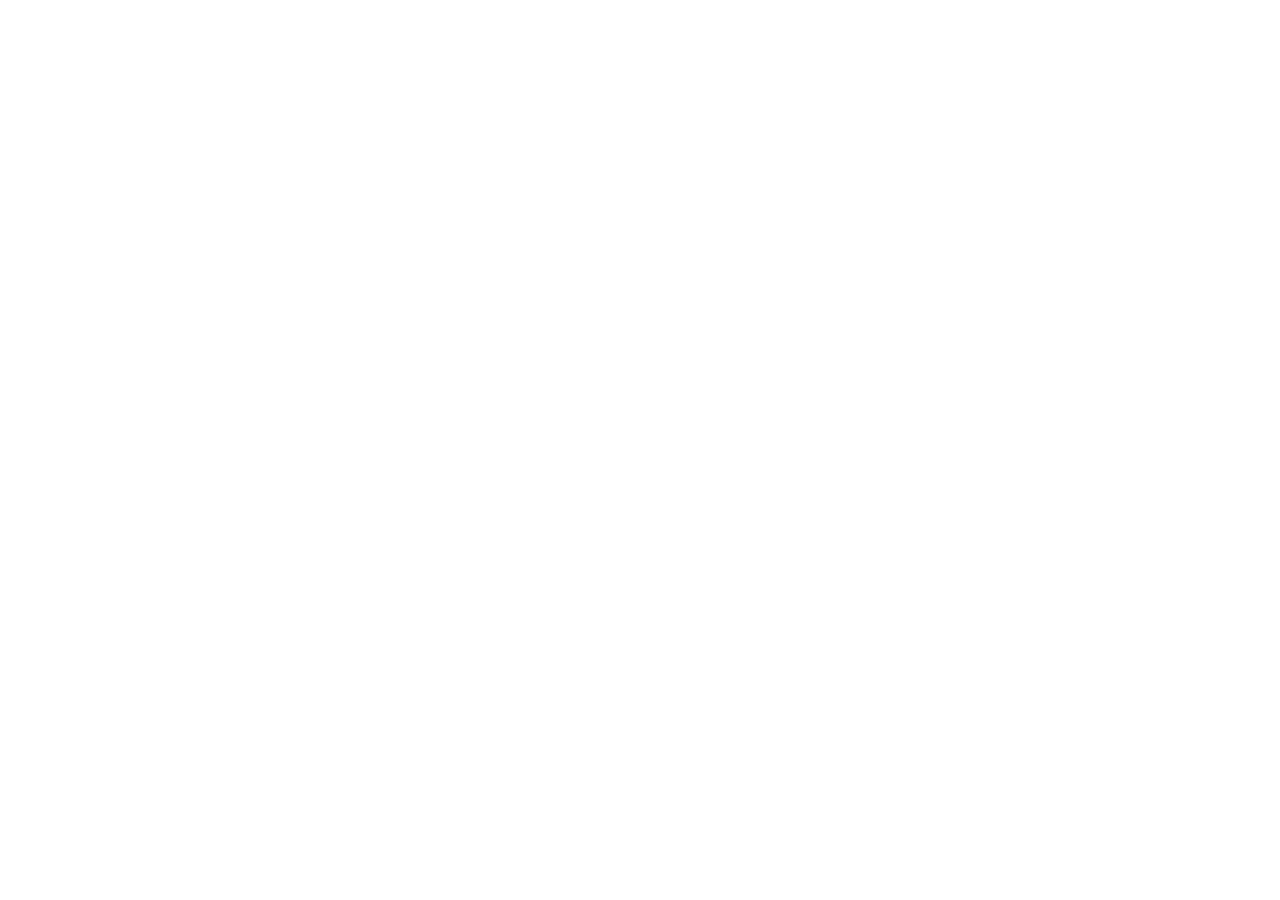
==== index.html @ d8773659 "banner" ====
<!DOCTYPE html>
<html><head><meta name="GCD" content="YTk3ODQ3ZWZhN2I4NzZmMzBkNTEwYjJld0096e1285708b9e1dfd6cf8884e16db"/>
  <meta charset="utf-8">
  <meta name="generator" content="Google Web Designer 7.1.1.1210">
  <meta name="template" content="Banner 3.0.0">
  <meta name="environment" content="gwd-dv360">
  <meta name="viewport" content="width=device-width, initial-scale=1.0">
  <style>.gwd-inactive{visibility:hidden}gwd-page{display:block}</style>
  <style>.gwd-pagedeck{position:relative;display:block}.gwd-pagedeck>.gwd-page.transparent{opacity:0}.gwd-pagedeck>.gwd-page{position:absolute;top:0;left:0;-webkit-transition-property:-webkit-transform,opacity;-moz-transition-property:transform,opacity;transition-property:transform,opacity}.gwd-pagedeck>.gwd-page.linear{transition-timing-function:linear}.gwd-pagedeck>.gwd-page.ease-in{transition-timing-function:ease-in}.gwd-pagedeck>.gwd-page.ease-out{transition-timing-function:ease-out}.gwd-pagedeck>.gwd-page.ease{transition-timing-function:ease}.gwd-pagedeck>.gwd-page.ease-in-out{transition-timing-function:ease-in-out}.linear *,.ease-in *,.ease-out *,.ease *,.ease-in-out *{-webkit-transform:translateZ(0);transform:translateZ(0)}</style>
  <style>div[is=gwd-page].fs,gwd-page.fs{border:none}</style>
  <style>gwd-image.scaled-proportionally>div.intermediate-element>img{background-repeat:no-repeat;background-position:center}gwd-image{display:inline-block}gwd-image>div.intermediate-element{width:100%;height:100%}gwd-image>div.intermediate-element>img{display:block;width:100%;height:100%}</style>
  <style type="text/css" id="gwd-lightbox-style">.gwd-lightbox{overflow:hidden}</style>
  <style type="text/css" id="gwd-text-style">p{margin:0px}h1{margin:0px}h2{margin:0px}h3{margin:0px}</style>
  <style type="text/css">html,body{width:100%;height:100%;margin:0px}.gwd-page-container{position:relative;width:100%;height:100%}.gwd-page-content{background-color:transparent;transform:matrix3d(1, 0, 0, 0, 0, 1, 0, 0, 0, 0, 1, 0, 0, 0, 0, 1);-webkit-transform:matrix3d(1, 0, 0, 0, 0, 1, 0, 0, 0, 0, 1, 0, 0, 0, 0, 1);-moz-transform:matrix3d(1, 0, 0, 0, 0, 1, 0, 0, 0, 0, 1, 0, 0, 0, 0, 1);perspective:1400px;-webkit-perspective:1400px;-moz-perspective:1400px;transform-style:preserve-3d;-webkit-transform-style:preserve-3d;-moz-transform-style:preserve-3d;position:absolute}.gwd-page-wrapper{background-color:#fff;position:absolute;transform:translateZ(0);-webkit-transform:translateZ(0);-moz-transform:translateZ(0)}.gwd-page-size{width:120px;height:600px}.gwd-rect-ud0q{position:absolute;width:120px;left:0px;box-sizing:border-box;border-width:1px;border-style:solid;border-image-source:none;border-image-width:1;border-image-outset:0;border-image-repeat:stretch;border-color:transparent;background-image:none;background-color:#00aada;top:0px;height:600px;transform-origin:60px 300px 0px;-webkit-transform-origin:60px 300px 0px;-moz-transform-origin:60px 300px 0px}.gwd-image-el4g{position:absolute;width:120px;height:141px;left:0px;top:331px;transform-style:preserve-3d;-webkit-transform-style:preserve-3d;-moz-transform-style:preserve-3d;transform:translate3d(122px, 0, 0);-webkit-transform:translate3d(122px, 0, 0);-moz-transform:translate3d(122px, 0, 0)}.gwd-image-19vo{position:absolute;width:120px;height:141px;top:191px;left:0px;transform-style:preserve-3d;-webkit-transform-style:preserve-3d;-moz-transform-style:preserve-3d;transform:translate3d(-122px, 0, 0);-webkit-transform:translate3d(-122px, 0, 0);-moz-transform:translate3d(-122px, 0, 0)}.gwd-image-qb7s{position:absolute;width:104px;height:56px;transform-origin:52px 28.0213px 0px;-webkit-transform-origin:52px 28.0213px 0px;-moz-transform-origin:52px 28.0213px 0px;left:8px;top:492px;transform-style:preserve-3d;-webkit-transform-style:preserve-3d;-moz-transform-style:preserve-3d;transform:translate3d(0, -29px, 0);-webkit-transform:translate3d(0, -29px, 0);-moz-transform:translate3d(0, -29px, 0);opacity:0}.gwd-image-m85z{position:absolute;width:133px;height:43px;transform-origin:66.5911px 21.6755px 0px;-webkit-transform-origin:66.5911px 21.6755px 0px;-moz-transform-origin:66.5911px 21.6755px 0px;left:-6px;top:551px;transform:scale3d(.001, .001, .001);-webkit-transform:scale3d(.001, .001, .001);-moz-transform:scale3d(.001, .001, .001)}.gwd-image-1wgd{position:absolute;width:170px;height:110px;transform-origin:85px 54.9px 0px;-webkit-transform-origin:85px 54.9px 0px;-moz-transform-origin:85px 54.9px 0px;top:277px;left:-32px;transform-style:preserve-3d;-webkit-transform-style:preserve-3d;-moz-transform-style:preserve-3d;transform:translate3d(-120px, 0, 0);-webkit-transform:translate3d(-120px, 0, 0);-moz-transform:translate3d(-120px, 0, 0)}@keyframes gwd-gen-2kgagwdanimation_gwd-keyframes{0%{transform:translate3d(122px, 0, 0);-webkit-transform:translate3d(122px, 0, 0);-moz-transform:translate3d(122px, 0, 0);animation-timing-function:cubic-bezier(.03, .075, 0, .995);-webkit-animation-timing-function:cubic-bezier(.03, .075, 0, .995);-moz-animation-timing-function:cubic-bezier(.03, .075, 0, .995)}100%{transform:translate3d(0, 0, 0);-webkit-transform:translate3d(0, 0, 0);-moz-transform:translate3d(0, 0, 0);animation-timing-function:linear;-webkit-animation-timing-function:linear;-moz-animation-timing-function:linear}}@-webkit-keyframes gwd-gen-2kgagwdanimation_gwd-keyframes{0%{-webkit-transform:translate3d(122px, 0, 0);-webkit-animation-timing-function:cubic-bezier(.03, .075, 0, .995)}100%{-webkit-transform:translate3d(0, 0, 0);-webkit-animation-timing-function:linear}}@-moz-keyframes gwd-gen-2kgagwdanimation_gwd-keyframes{0%{-moz-transform:translate3d(122px, 0, 0);-moz-animation-timing-function:cubic-bezier(.03, .075, 0, .995)}100%{-moz-transform:translate3d(0, 0, 0);-moz-animation-timing-function:linear}}#page1.gwd-play-animation .gwd-gen-2kgagwdanimation{animation:1.2s linear .2s 1 normal forwards gwd-gen-2kgagwdanimation_gwd-keyframes;-webkit-animation:1.2s linear .2s 1 normal forwards gwd-gen-2kgagwdanimation_gwd-keyframes;-moz-animation:1.2s linear .2s 1 normal forwards gwd-gen-2kgagwdanimation_gwd-keyframes}@keyframes gwd-gen-11trgwdanimation_gwd-keyframes{0%{transform:translate3d(-122px, 0, 0);-webkit-transform:translate3d(-122px, 0, 0);-moz-transform:translate3d(-122px, 0, 0);animation-timing-function:cubic-bezier(.03, .075, 0, .995);-webkit-animation-timing-function:cubic-bezier(.03, .075, 0, .995);-moz-animation-timing-function:cubic-bezier(.03, .075, 0, .995)}100%{transform:translate3d(0, 0, 0);-webkit-transform:translate3d(0, 0, 0);-moz-transform:translate3d(0, 0, 0);animation-timing-function:cubic-bezier(.03, .075, 0, .995);-webkit-animation-timing-function:cubic-bezier(.03, .075, 0, .995);-moz-animation-timing-function:cubic-bezier(.03, .075, 0, .995)}}@-webkit-keyframes gwd-gen-11trgwdanimation_gwd-keyframes{0%{-webkit-transform:translate3d(-122px, 0, 0);-webkit-animation-timing-function:cubic-bezier(.03, .075, 0, .995)}100%{-webkit-transform:translate3d(0, 0, 0);-webkit-animation-timing-function:cubic-bezier(.03, .075, 0, .995)}}@-moz-keyframes gwd-gen-11trgwdanimation_gwd-keyframes{0%{-moz-transform:translate3d(-122px, 0, 0);-moz-animation-timing-function:cubic-bezier(.03, .075, 0, .995)}100%{-moz-transform:translate3d(0, 0, 0);-moz-animation-timing-function:cubic-bezier(.03, .075, 0, .995)}}#page1.gwd-play-animation .gwd-gen-11trgwdanimation{animation:1.2s linear .2s 1 normal forwards gwd-gen-11trgwdanimation_gwd-keyframes;-webkit-animation:1.2s linear .2s 1 normal forwards gwd-gen-11trgwdanimation_gwd-keyframes;-moz-animation:1.2s linear .2s 1 normal forwards gwd-gen-11trgwdanimation_gwd-keyframes}@keyframes gwd-gen-1em8gwdanimation_gwd-keyframes{0%{transform:translate3d(-120px, 0, 0);-webkit-transform:translate3d(-120px, 0, 0);-moz-transform:translate3d(-120px, 0, 0);animation-timing-function:cubic-bezier(.03, .075, 0, .995);-webkit-animation-timing-function:cubic-bezier(.03, .075, 0, .995);-moz-animation-timing-function:cubic-bezier(.03, .075, 0, .995)}100%{transform:translate3d(0, 0, 0);-webkit-transform:translate3d(0, 0, 0);-moz-transform:translate3d(0, 0, 0);animation-timing-function:linear;-webkit-animation-timing-function:linear;-moz-animation-timing-function:linear}}@-webkit-keyframes gwd-gen-1em8gwdanimation_gwd-keyframes{0%{-webkit-transform:translate3d(-120px, 0, 0);-webkit-animation-timing-function:cubic-bezier(.03, .075, 0, .995)}100%{-webkit-transform:translate3d(0, 0, 0);-webkit-animation-timing-function:linear}}@-moz-keyframes gwd-gen-1em8gwdanimation_gwd-keyframes{0%{-moz-transform:translate3d(-120px, 0, 0);-moz-animation-timing-function:cubic-bezier(.03, .075, 0, .995)}100%{-moz-transform:translate3d(0, 0, 0);-moz-animation-timing-function:linear}}#page1.gwd-play-animation .gwd-gen-1em8gwdanimation{animation:1s linear .8s 1 normal forwards gwd-gen-1em8gwdanimation_gwd-keyframes;-webkit-animation:1s linear .8s 1 normal forwards gwd-gen-1em8gwdanimation_gwd-keyframes;-moz-animation:1s linear .8s 1 normal forwards gwd-gen-1em8gwdanimation_gwd-keyframes}@keyframes gwd-gen-2eptgwdanimation_gwd-keyframes{0%{transform:translate3d(0, -29px, 0);-webkit-transform:translate3d(0, -29px, 0);-moz-transform:translate3d(0, -29px, 0);opacity:0;animation-timing-function:cubic-bezier(.03, .075, 0, .995);-webkit-animation-timing-function:cubic-bezier(.03, .075, 0, .995);-moz-animation-timing-function:cubic-bezier(.03, .075, 0, .995)}100%{transform:translate3d(0, 0, 0);-webkit-transform:translate3d(0, 0, 0);-moz-transform:translate3d(0, 0, 0);opacity:1;animation-timing-function:linear;-webkit-animation-timing-function:linear;-moz-animation-timing-function:linear}}@-webkit-keyframes gwd-gen-2eptgwdanimation_gwd-keyframes{0%{-webkit-transform:translate3d(0, -29px, 0);opacity:0;-webkit-animation-timing-function:cubic-bezier(.03, .075, 0, .995)}100%{-webkit-transform:translate3d(0, 0, 0);opacity:1;-webkit-animation-timing-function:linear}}@-moz-keyframes gwd-gen-2eptgwdanimation_gwd-keyframes{0%{-moz-transform:translate3d(0, -29px, 0);opacity:0;-moz-animation-timing-function:cubic-bezier(.03, .075, 0, .995)}100%{-moz-transform:translate3d(0, 0, 0);opacity:1;-moz-animation-timing-function:linear}}#page1.gwd-play-animation .gwd-gen-2eptgwdanimation{animation:.9s linear 1.1s 1 normal forwards gwd-gen-2eptgwdanimation_gwd-keyframes;-webkit-animation:.9s linear 1.1s 1 normal forwards gwd-gen-2eptgwdanimation_gwd-keyframes;-moz-animation:.9s linear 1.1s 1 normal forwards gwd-gen-2eptgwdanimation_gwd-keyframes}@keyframes gwd-gen-wioqgwdanimation_gwd-keyframes{0%{transform:scale3d(.001, .001, .001);-webkit-transform:scale3d(.001, .001, .001);-moz-transform:scale3d(.001, .001, .001);animation-timing-function:cubic-bezier(.34, .015, 0, .995);-webkit-animation-timing-function:cubic-bezier(.34, .015, 0, .995);-moz-animation-timing-function:cubic-bezier(.34, .015, 0, .995)}100%{transform:scale3d(1, 1, 1);-webkit-transform:scale3d(1, 1, 1);-moz-transform:scale3d(1, 1, 1);animation-timing-function:linear;-webkit-animation-timing-function:linear;-moz-animation-timing-function:linear}}@-webkit-keyframes gwd-gen-wioqgwdanimation_gwd-keyframes{0%{-webkit-transform:scale3d(.001, .001, .001);-webkit-animation-timing-function:cubic-bezier(.34, .015, 0, .995)}100%{-webkit-transform:scale3d(1, 1, 1);-webkit-animation-timing-function:linear}}@-moz-keyframes gwd-gen-wioqgwdanimation_gwd-keyframes{0%{-moz-transform:scale3d(.001, .001, .001);-moz-animation-timing-function:cubic-bezier(.34, .015, 0, .995)}100%{-moz-transform:scale3d(1, 1, 1);-moz-animation-timing-function:linear}}#page1.gwd-play-animation .gwd-gen-wioqgwdanimation{animation:1s linear 1.3s 1 normal forwards gwd-gen-wioqgwdanimation_gwd-keyframes;-webkit-animation:1s linear 1.3s 1 normal forwards gwd-gen-wioqgwdanimation_gwd-keyframes;-moz-animation:1s linear 1.3s 1 normal forwards gwd-gen-wioqgwdanimation_gwd-keyframes}.gwd-span-jlgn{position:absolute;font-family:"Nunito Sans";color:#fff;width:84.75px;height:148px;font-size:19px;left:11px;top:9px;transform-style:preserve-3d;-webkit-transform-style:preserve-3d;-moz-transform-style:preserve-3d;transform:translate3d(-104px, 0, 0);-webkit-transform:translate3d(-104px, 0, 0);-moz-transform:translate3d(-104px, 0, 0);opacity:0}.gwd-span-1rju{font-weight:bold}@keyframes gwd-gen-dk05gwdanimation_gwd-keyframes{0%{transform:translate3d(-104px, 0, 0);-webkit-transform:translate3d(-104px, 0, 0);-moz-transform:translate3d(-104px, 0, 0);opacity:0;animation-timing-function:cubic-bezier(.03, .075, 0, .995);-webkit-animation-timing-function:cubic-bezier(.03, .075, 0, .995);-moz-animation-timing-function:cubic-bezier(.03, .075, 0, .995)}100%{transform:translate3d(0, 0, 0);-webkit-transform:translate3d(0, 0, 0);-moz-transform:translate3d(0, 0, 0);opacity:1;animation-timing-function:linear;-webkit-animation-timing-function:linear;-moz-animation-timing-function:linear}}@-webkit-keyframes gwd-gen-dk05gwdanimation_gwd-keyframes{0%{-webkit-transform:translate3d(-104px, 0, 0);opacity:0;-webkit-animation-timing-function:cubic-bezier(.03, .075, 0, .995)}100%{-webkit-transform:translate3d(0, 0, 0);opacity:1;-webkit-animation-timing-function:linear}}@-moz-keyframes gwd-gen-dk05gwdanimation_gwd-keyframes{0%{-moz-transform:translate3d(-104px, 0, 0);opacity:0;-moz-animation-timing-function:cubic-bezier(.03, .075, 0, .995)}100%{-moz-transform:translate3d(0, 0, 0);opacity:1;-moz-animation-timing-function:linear}}#page1.gwd-play-animation .gwd-gen-dk05gwdanimation{animation:.8s linear 0s 1 normal forwards gwd-gen-dk05gwdanimation_gwd-keyframes;-webkit-animation:.8s linear 0s 1 normal forwards gwd-gen-dk05gwdanimation_gwd-keyframes;-moz-animation:.8s linear 0s 1 normal forwards gwd-gen-dk05gwdanimation_gwd-keyframes}</style>
  <link href="https://fonts.googleapis.com/css?family=Open+Sans:regular|Montserrat:regular|Lato:regular|Poppins:regular|Work+Sans:regular|Nunito+Sans:regular,700" rel="stylesheet" type="text/css">
  <script data-source="googbase_min.js" data-version="4" data-exports-type="googbase">(function(){(window.goog=window.goog||{}).inherits=function(a,c){function b(){}b.prototype=c.prototype;a.prototype=new b;a.prototype.constructor=a};}).call(this);
</script>
  <script data-source="gwd_webcomponents_min.js" data-version="6" data-exports-type="gwd_webcomponents">"undefined"==typeof document.register&&(document.register=function(a){return document.registerElement.apply(document,arguments)});document.createElement||(document.createElement=document.constructor.prototype.createElement,document.createElementNS=document.constructor.prototype.createElementNS);
/**
 * @license
 * Copyright (c) 2014 The Polymer Project Authors. All rights reserved.
 * This code may only be used under the BSD style license found at http://polymer.github.io/LICENSE.txt
 * The complete set of authors may be found at http://polymer.github.io/AUTHORS.txt
 * The complete set of contributors may be found at http://polymer.github.io/CONTRIBUTORS.txt
 * Code distributed by Google as part of the polymer project is also
 * subject to an additional IP rights grant found at http://polymer.github.io/PATENTS.txt
 */
// @version 0.7.24-5b70476
"undefined"==typeof WeakMap&&!function(){var e=Object.defineProperty,t=Date.now()%1e9,n=function(){this.name="__st"+(1e9*Math.random()>>>0)+(t++ +"__")};n.prototype={set:function(t,n){var o=t[this.name];return o&&o[0]===t?o[1]=n:e(t,this.name,{value:[t,n],writable:!0}),this},get:function(e){var t;return(t=e[this.name])&&t[0]===e?t[1]:void 0},"delete":function(e){var t=e[this.name];return!(!t||t[0]!==e)&&(t[0]=t[1]=void 0,!0)},has:function(e){var t=e[this.name];return!!t&&t[0]===e}},window.WeakMap=n}(),function(e){function t(e){E.push(e),b||(b=!0,m(o))}function n(e){return window.ShadowDOMPolyfill&&window.ShadowDOMPolyfill.wrapIfNeeded(e)||e}function o(){b=!1;var e=E;E=[],e.sort(function(e,t){return e.uid_-t.uid_});var t=!1;e.forEach(function(e){var n=e.takeRecords();r(e),n.length&&(e.callback_(n,e),t=!0)}),t&&o()}function r(e){e.nodes_.forEach(function(t){var n=v.get(t);n&&n.forEach(function(t){t.observer===e&&t.removeTransientObservers()})})}function i(e,t){for(var n=e;n;n=n.parentNode){var o=v.get(n);if(o)for(var r=0;r<o.length;r++){var i=o[r],a=i.options;if(n===e||a.subtree){var d=t(a);d&&i.enqueue(d)}}}}function a(e){this.callback_=e,this.nodes_=[],this.records_=[],this.uid_=++_}function d(e,t){this.type=e,this.target=t,this.addedNodes=[],this.removedNodes=[],this.previousSibling=null,this.nextSibling=null,this.attributeName=null,this.attributeNamespace=null,this.oldValue=null}function s(e){var t=new d(e.type,e.target);return t.addedNodes=e.addedNodes.slice(),t.removedNodes=e.removedNodes.slice(),t.previousSibling=e.previousSibling,t.nextSibling=e.nextSibling,t.attributeName=e.attributeName,t.attributeNamespace=e.attributeNamespace,t.oldValue=e.oldValue,t}function u(e,t){return y=new d(e,t)}function c(e){return N?N:(N=s(y),N.oldValue=e,N)}function l(){y=N=void 0}function f(e){return e===N||e===y}function p(e,t){return e===t?e:N&&f(e)?N:null}function w(e,t,n){this.observer=e,this.target=t,this.options=n,this.transientObservedNodes=[]}if(!e.JsMutationObserver){var m,v=new WeakMap;if(/Trident|Edge/.test(navigator.userAgent))m=setTimeout;else if(window.setImmediate)m=window.setImmediate;else{var h=[],g=String(Math.random());window.addEventListener("message",function(e){if(e.data===g){var t=h;h=[],t.forEach(function(e){e()})}}),m=function(e){h.push(e),window.postMessage(g,"*")}}var b=!1,E=[],_=0;a.prototype={observe:function(e,t){if(e=n(e),!t.childList&&!t.attributes&&!t.characterData||t.attributeOldValue&&!t.attributes||t.attributeFilter&&t.attributeFilter.length&&!t.attributes||t.characterDataOldValue&&!t.characterData)throw new SyntaxError;var o=v.get(e);o||v.set(e,o=[]);for(var r,i=0;i<o.length;i++)if(o[i].observer===this){r=o[i],r.removeListeners(),r.options=t;break}r||(r=new w(this,e,t),o.push(r),this.nodes_.push(e)),r.addListeners()},disconnect:function(){this.nodes_.forEach(function(e){for(var t=v.get(e),n=0;n<t.length;n++){var o=t[n];if(o.observer===this){o.removeListeners(),t.splice(n,1);break}}},this),this.records_=[]},takeRecords:function(){var e=this.records_;return this.records_=[],e}};var y,N;w.prototype={enqueue:function(e){var n=this.observer.records_,o=n.length;if(n.length>0){var r=n[o-1],i=p(r,e);if(i)return void(n[o-1]=i)}else t(this.observer);n[o]=e},addListeners:function(){this.addListeners_(this.target)},addListeners_:function(e){var t=this.options;t.attributes&&e.addEventListener("DOMAttrModified",this,!0),t.characterData&&e.addEventListener("DOMCharacterDataModified",this,!0),t.childList&&e.addEventListener("DOMNodeInserted",this,!0),(t.childList||t.subtree)&&e.addEventListener("DOMNodeRemoved",this,!0)},removeListeners:function(){this.removeListeners_(this.target)},removeListeners_:function(e){var t=this.options;t.attributes&&e.removeEventListener("DOMAttrModified",this,!0),t.characterData&&e.removeEventListener("DOMCharacterDataModified",this,!0),t.childList&&e.removeEventListener("DOMNodeInserted",this,!0),(t.childList||t.subtree)&&e.removeEventListener("DOMNodeRemoved",this,!0)},addTransientObserver:function(e){if(e!==this.target){this.addListeners_(e),this.transientObservedNodes.push(e);var t=v.get(e);t||v.set(e,t=[]),t.push(this)}},removeTransientObservers:function(){var e=this.transientObservedNodes;this.transientObservedNodes=[],e.forEach(function(e){this.removeListeners_(e);for(var t=v.get(e),n=0;n<t.length;n++)if(t[n]===this){t.splice(n,1);break}},this)},handleEvent:function(e){switch(e.stopImmediatePropagation(),e.type){case"DOMAttrModified":var t=e.attrName,n=e.relatedNode.namespaceURI,o=e.target,r=new u("attributes",o);r.attributeName=t,r.attributeNamespace=n;var a=e.attrChange===MutationEvent.ADDITION?null:e.prevValue;i(o,function(e){if(e.attributes&&(!e.attributeFilter||!e.attributeFilter.length||e.attributeFilter.indexOf(t)!==-1||e.attributeFilter.indexOf(n)!==-1))return e.attributeOldValue?c(a):r});break;case"DOMCharacterDataModified":var o=e.target,r=u("characterData",o),a=e.prevValue;i(o,function(e){if(e.characterData)return e.characterDataOldValue?c(a):r});break;case"DOMNodeRemoved":this.addTransientObserver(e.target);case"DOMNodeInserted":var d,s,f=e.target;"DOMNodeInserted"===e.type?(d=[f],s=[]):(d=[],s=[f]);var p=f.previousSibling,w=f.nextSibling,r=u("childList",e.target.parentNode);r.addedNodes=d,r.removedNodes=s,r.previousSibling=p,r.nextSibling=w,i(e.relatedNode,function(e){if(e.childList)return r})}l()}},e.JsMutationObserver=a,e.MutationObserver||(e.MutationObserver=a,a._isPolyfilled=!0)}}(self),function(e){"use strict";if(!window.performance||!window.performance.now){var t=Date.now();window.performance={now:function(){return Date.now()-t}}}window.requestAnimationFrame||(window.requestAnimationFrame=function(){var e=window.webkitRequestAnimationFrame||window.mozRequestAnimationFrame;return e?function(t){return e(function(){t(performance.now())})}:function(e){return window.setTimeout(e,1e3/60)}}()),window.cancelAnimationFrame||(window.cancelAnimationFrame=function(){return window.webkitCancelAnimationFrame||window.mozCancelAnimationFrame||function(e){clearTimeout(e)}}());var n=function(){var e=document.createEvent("Event");return e.initEvent("foo",!0,!0),e.preventDefault(),e.defaultPrevented}();if(!n){var o=Event.prototype.preventDefault;Event.prototype.preventDefault=function(){this.cancelable&&(o.call(this),Object.defineProperty(this,"defaultPrevented",{get:function(){return!0},configurable:!0}))}}var r=/Trident/.test(navigator.userAgent);if((!window.CustomEvent||r&&"function"!=typeof window.CustomEvent)&&(window.CustomEvent=function(e,t){t=t||{};var n=document.createEvent("CustomEvent");return n.initCustomEvent(e,Boolean(t.bubbles),Boolean(t.cancelable),t.detail),n},window.CustomEvent.prototype=window.Event.prototype),!window.Event||r&&"function"!=typeof window.Event){var i=window.Event;window.Event=function(e,t){t=t||{};var n=document.createEvent("Event");return n.initEvent(e,Boolean(t.bubbles),Boolean(t.cancelable)),n},window.Event.prototype=i.prototype}}(window.WebComponents),window.CustomElements=window.CustomElements||{flags:{}},function(e){var t=e.flags,n=[],o=function(e){n.push(e)},r=function(){n.forEach(function(t){t(e)})};e.addModule=o,e.initializeModules=r,e.hasNative=Boolean(document.registerElement),e.isIE=/Trident/.test(navigator.userAgent),e.useNative=!t.register&&e.hasNative&&!window.ShadowDOMPolyfill&&(!window.HTMLImports||window.HTMLImports.useNative)}(window.CustomElements),window.CustomElements.addModule(function(e){function t(e,t){n(e,function(e){return!!t(e)||void o(e,t)}),o(e,t)}function n(e,t,o){var r=e.firstElementChild;if(!r)for(r=e.firstChild;r&&r.nodeType!==Node.ELEMENT_NODE;)r=r.nextSibling;for(;r;)t(r,o)!==!0&&n(r,t,o),r=r.nextElementSibling;return null}function o(e,n){for(var o=e.shadowRoot;o;)t(o,n),o=o.olderShadowRoot}function r(e,t){i(e,t,[])}function i(e,t,n){if(e=window.wrap(e),!(n.indexOf(e)>=0)){n.push(e);for(var o,r=e.querySelectorAll("link[rel="+a+"]"),d=0,s=r.length;d<s&&(o=r[d]);d++)o["import"]&&i(o["import"],t,n);t(e)}}var a=window.HTMLImports?window.HTMLImports.IMPORT_LINK_TYPE:"none";e.forDocumentTree=r,e.forSubtree=t}),window.CustomElements.addModule(function(e){function t(e,t){return n(e,t)||o(e,t)}function n(t,n){return!!e.upgrade(t,n)||void(n&&a(t))}function o(e,t){b(e,function(e){if(n(e,t))return!0})}function r(e){N.push(e),y||(y=!0,setTimeout(i))}function i(){y=!1;for(var e,t=N,n=0,o=t.length;n<o&&(e=t[n]);n++)e();N=[]}function a(e){_?r(function(){d(e)}):d(e)}function d(e){e.__upgraded__&&!e.__attached&&(e.__attached=!0,e.attachedCallback&&e.attachedCallback())}function s(e){u(e),b(e,function(e){u(e)})}function u(e){_?r(function(){c(e)}):c(e)}function c(e){e.__upgraded__&&e.__attached&&(e.__attached=!1,e.detachedCallback&&e.detachedCallback())}function l(e){for(var t=e,n=window.wrap(document);t;){if(t==n)return!0;t=t.parentNode||t.nodeType===Node.DOCUMENT_FRAGMENT_NODE&&t.host}}function f(e){if(e.shadowRoot&&!e.shadowRoot.__watched){g.dom&&console.log("watching shadow-root for: ",e.localName);for(var t=e.shadowRoot;t;)m(t),t=t.olderShadowRoot}}function p(e,n){if(g.dom){var o=n[0];if(o&&"childList"===o.type&&o.addedNodes&&o.addedNodes){for(var r=o.addedNodes[0];r&&r!==document&&!r.host;)r=r.parentNode;var i=r&&(r.URL||r._URL||r.host&&r.host.localName)||"";i=i.split("/?").shift().split("/").pop()}console.group("mutations (%d) [%s]",n.length,i||"")}var a=l(e);n.forEach(function(e){"childList"===e.type&&(M(e.addedNodes,function(e){e.localName&&t(e,a)}),M(e.removedNodes,function(e){e.localName&&s(e)}))}),g.dom&&console.groupEnd()}function w(e){for(e=window.wrap(e),e||(e=window.wrap(document));e.parentNode;)e=e.parentNode;var t=e.__observer;t&&(p(e,t.takeRecords()),i())}function m(e){if(!e.__observer){var t=new MutationObserver(p.bind(this,e));t.observe(e,{childList:!0,subtree:!0}),e.__observer=t}}function v(e){e=window.wrap(e),g.dom&&console.group("upgradeDocument: ",e.baseURI.split("/").pop());var n=e===window.wrap(document);t(e,n),m(e),g.dom&&console.groupEnd()}function h(e){E(e,v)}var g=e.flags,b=e.forSubtree,E=e.forDocumentTree,_=window.MutationObserver._isPolyfilled&&g["throttle-attached"];e.hasPolyfillMutations=_,e.hasThrottledAttached=_;var y=!1,N=[],M=Array.prototype.forEach.call.bind(Array.prototype.forEach),O=Element.prototype.createShadowRoot;O&&(Element.prototype.createShadowRoot=function(){var e=O.call(this);return window.CustomElements.watchShadow(this),e}),e.watchShadow=f,e.upgradeDocumentTree=h,e.upgradeDocument=v,e.upgradeSubtree=o,e.upgradeAll=t,e.attached=a,e.takeRecords=w}),window.CustomElements.addModule(function(e){function t(t,o){if("template"===t.localName&&window.HTMLTemplateElement&&HTMLTemplateElement.decorate&&HTMLTemplateElement.decorate(t),!t.__upgraded__&&t.nodeType===Node.ELEMENT_NODE){var r=t.getAttribute("is"),i=e.getRegisteredDefinition(t.localName)||e.getRegisteredDefinition(r);if(i&&(r&&i.tag==t.localName||!r&&!i["extends"]))return n(t,i,o)}}function n(t,n,r){return a.upgrade&&console.group("upgrade:",t.localName),n.is&&t.setAttribute("is",n.is),o(t,n),t.__upgraded__=!0,i(t),r&&e.attached(t),e.upgradeSubtree(t,r),a.upgrade&&console.groupEnd(),t}function o(e,t){Object.__proto__?e.__proto__=t.prototype:(r(e,t.prototype,t["native"]),e.__proto__=t.prototype)}function r(e,t,n){for(var o={},r=t;r!==n&&r!==HTMLElement.prototype;){for(var i,a=Object.getOwnPropertyNames(r),d=0;i=a[d];d++)o[i]||(Object.defineProperty(e,i,Object.getOwnPropertyDescriptor(r,i)),o[i]=1);r=Object.getPrototypeOf(r)}}function i(e){e.createdCallback&&e.createdCallback()}var a=e.flags;e.upgrade=t,e.upgradeWithDefinition=n,e.implementPrototype=o}),window.CustomElements.addModule(function(e){function t(t,o){var s=o||{};if(!t)throw new Error("document.registerElement: first argument `name` must not be empty");if(t.indexOf("-")<0)throw new Error("document.registerElement: first argument ('name') must contain a dash ('-'). Argument provided was '"+String(t)+"'.");if(r(t))throw new Error("Failed to execute 'registerElement' on 'Document': Registration failed for type '"+String(t)+"'. The type name is invalid.");if(u(t))throw new Error("DuplicateDefinitionError: a type with name '"+String(t)+"' is already registered");return s.prototype||(s.prototype=Object.create(HTMLElement.prototype)),s.__name=t.toLowerCase(),s["extends"]&&(s["extends"]=s["extends"].toLowerCase()),s.lifecycle=s.lifecycle||{},s.ancestry=i(s["extends"]),a(s),d(s),n(s.prototype),c(s.__name,s),s.ctor=l(s),s.ctor.prototype=s.prototype,s.prototype.constructor=s.ctor,e.ready&&v(document),s.ctor}function n(e){if(!e.setAttribute._polyfilled){var t=e.setAttribute;e.setAttribute=function(e,n){o.call(this,e,n,t)};var n=e.removeAttribute;e.removeAttribute=function(e){o.call(this,e,null,n)},e.setAttribute._polyfilled=!0}}function o(e,t,n){e=e.toLowerCase();var o=this.getAttribute(e);n.apply(this,arguments);var r=this.getAttribute(e);this.attributeChangedCallback&&r!==o&&this.attributeChangedCallback(e,o,r)}function r(e){for(var t=0;t<_.length;t++)if(e===_[t])return!0}function i(e){var t=u(e);return t?i(t["extends"]).concat([t]):[]}function a(e){for(var t,n=e["extends"],o=0;t=e.ancestry[o];o++)n=t.is&&t.tag;e.tag=n||e.__name,n&&(e.is=e.__name)}function d(e){if(!Object.__proto__){var t=HTMLElement.prototype;if(e.is){var n=document.createElement(e.tag);t=Object.getPrototypeOf(n)}for(var o,r=e.prototype,i=!1;r;)r==t&&(i=!0),o=Object.getPrototypeOf(r),o&&(r.__proto__=o),r=o;i||console.warn(e.tag+" prototype not found in prototype chain for "+e.is),e["native"]=t}}function s(e){return g(M(e.tag),e)}function u(e){if(e)return y[e.toLowerCase()]}function c(e,t){y[e]=t}function l(e){return function(){return s(e)}}function f(e,t,n){return e===N?p(t,n):O(e,t)}function p(e,t){e&&(e=e.toLowerCase()),t&&(t=t.toLowerCase());var n=u(t||e);if(n){if(e==n.tag&&t==n.is)return new n.ctor;if(!t&&!n.is)return new n.ctor}var o;return t?(o=p(e),o.setAttribute("is",t),o):(o=M(e),e.indexOf("-")>=0&&b(o,HTMLElement),o)}function w(e,t){var n=e[t];e[t]=function(){var e=n.apply(this,arguments);return h(e),e}}var m,v=(e.isIE,e.upgradeDocumentTree),h=e.upgradeAll,g=e.upgradeWithDefinition,b=e.implementPrototype,E=e.useNative,_=["annotation-xml","color-profile","font-face","font-face-src","font-face-uri","font-face-format","font-face-name","missing-glyph"],y={},N="http://www.w3.org/1999/xhtml",M=document.createElement.bind(document),O=document.createElementNS.bind(document);m=Object.__proto__||E?function(e,t){return e instanceof t}:function(e,t){if(e instanceof t)return!0;for(var n=e;n;){if(n===t.prototype)return!0;n=n.__proto__}return!1},w(Node.prototype,"cloneNode"),w(document,"importNode"),document.registerElement=t,document.createElement=p,document.createElementNS=f,e.registry=y,e["instanceof"]=m,e.reservedTagList=_,e.getRegisteredDefinition=u,document.register=document.registerElement}),function(e){function t(){i(window.wrap(document)),window.CustomElements.ready=!0;window.requestAnimationFrame||function(e){setTimeout(e,16)};setTimeout(function(){window.CustomElements.readyTime=Date.now(),window.HTMLImports&&(window.CustomElements.elapsed=window.CustomElements.readyTime-window.HTMLImports.readyTime),document.dispatchEvent(new CustomEvent("WebComponentsReady",{bubbles:!0}))})}var n=e.useNative,o=e.initializeModules;e.isIE;if(n){var r=function(){};e.watchShadow=r,e.upgrade=r,e.upgradeAll=r,e.upgradeDocumentTree=r,e.upgradeSubtree=r,e.takeRecords=r,e["instanceof"]=function(e,t){return e instanceof t}}else o();var i=e.upgradeDocumentTree,a=e.upgradeDocument;if(window.wrap||(window.ShadowDOMPolyfill?(window.wrap=window.ShadowDOMPolyfill.wrapIfNeeded,window.unwrap=window.ShadowDOMPolyfill.unwrapIfNeeded):window.wrap=window.unwrap=function(e){return e}),window.HTMLImports&&(window.HTMLImports.__importsParsingHook=function(e){e["import"]&&a(wrap(e["import"]))}),"complete"===document.readyState||e.flags.eager)t();else if("interactive"!==document.readyState||window.attachEvent||window.HTMLImports&&!window.HTMLImports.ready){var d=window.HTMLImports&&!window.HTMLImports.ready?"HTMLImportsLoaded":"DOMContentLoaded";window.addEventListener(d,t)}else t()}(window.CustomElements);</script>
  <script data-source="gwdpage_min.js" data-version="12" data-exports-type="gwd-page">(function(){'use strict';var c;var d=function(a,f){var b=document.createEvent("Event");b.initEvent(a,!0,!0);f.dispatchEvent(b)};var e=function(){};goog.inherits(e,HTMLElement);c=e.prototype;c.createdCallback=function(){this.h=this.i.bind(this);this.a=[];this.g=this.b=this.f=!1;var a=parseInt(this.getAttribute("data-gwd-width"),10)||this.clientWidth;this.j=(parseInt(this.getAttribute("data-gwd-height"),10)||this.clientHeight)>=a;this.c=!1};
c.attachedCallback=function(){this.addEventListener("ready",this.h,!1);setTimeout(function(){this.a=Array.prototype.slice.call(this.querySelectorAll("*")).filter(function(a){return"function"!=typeof a.gwdLoad||"function"!=typeof a.gwdIsLoaded||a.gwdIsLoaded()?!1:!0},this);this.g=!0;0<this.a.length?(this.style.visibility="hidden",this.f=!1):g(this);this.b=!0;d("attached",this)}.bind(this),0)};
c.detachedCallback=function(){this.removeEventListener("ready",this.h,!1);this.classList.remove("gwd-play-animation");d("detached",this)};c.gwdActivate=function(){this.classList.remove("gwd-inactive");Array.prototype.slice.call(this.querySelectorAll("*")).forEach(function(a){"function"==typeof a.gwdActivate&&"function"==typeof a.gwdIsActive&&0==a.gwdIsActive()&&a.gwdActivate()});this.c=!0;this.b?this.b=!1:d("attached",this);d("pageactivated",this)};
c.gwdDeactivate=function(){this.classList.add("gwd-inactive");this.classList.remove("gwd-play-animation");var a=Array.prototype.slice.call(this.querySelectorAll("*"));a.push(this);for(var f=0;f<a.length;f++){var b=a[f];if(b.classList&&(b.classList.remove("gwd-pause-animation"),b.hasAttribute("data-gwd-current-label"))){var h=b.getAttribute("data-gwd-current-label");b.classList.remove(h);b.removeAttribute("data-gwd-current-label")}delete b.gwdGotoCounters;b!=this&&"function"==typeof b.gwdDeactivate&&
"function"==typeof b.gwdIsActive&&1==b.gwdIsActive()&&b.gwdDeactivate()}this.c=!1;d("pagedeactivated",this);d("detached",this)};c.gwdIsActive=function(){return this.c};c.gwdIsLoaded=function(){return this.g&&0==this.a.length};c.gwdLoad=function(){if(this.gwdIsLoaded())g(this);else for(var a=this.a.length-1;0<=a;a--)this.a[a].gwdLoad()};c.i=function(a){a=this.a.indexOf(a.target);0<=a&&(this.a.splice(a,1),0==this.a.length&&g(this))};
var g=function(a){a.style.visibility="";a.f||(d("ready",a),d("pageload",a));a.f=!0};e.prototype.gwdPresent=function(){d("pagepresenting",this);this.classList.add("gwd-play-animation")};e.prototype.isPortrait=function(){return this.j};e.prototype.attributeChangedCallback=function(){};document.registerElement("gwd-page",{prototype:e.prototype});}).call(this);
</script>
  <script data-source="gwdpagedeck_min.js" data-version="12" data-exports-type="gwd-pagedeck">(function(){'use strict';var h;var l=["-ms-","-moz-","-webkit-",""],m=function(a,c){for(var b,d,e=0;e<l.length;++e)b=l[e]+"transition-duration",d=""+c,a.style.setProperty(b,d)};function n(a,c,b,d,e,g,f){this.j=a;this.f=c;this.w=b;a=d||"none";this.l=e="none"===a?0:e||1E3;this.g=g||"linear";this.i=[];if(e){g=f||"top";if(f=this.j){f.classList.add("gwd-page");f.classList.add("center");f="center";if("push"==a)switch(g){case "top":f="top";break;case "bottom":f="bottom";break;case "left":f="left";break;case "right":f="right"}this.i.push(f);"fade"==a&&this.i.push("transparent")}f=this.f;e="center";if("none"!=a&&"fade"!=a)switch(g){case "top":e="bottom";break;case "bottom":e="top";
break;case "left":e="right";break;case "right":e="left"}f.classList.add(e);f.classList.add("gwd-page");"fade"==a&&f.classList.add("transparent")}}n.prototype.start=function(){if(this.l){var a=this.j,c=this.f;p(c,this.J.bind(this));a&&(m(a,this.l+"ms"),a.classList.add(this.g));m(c,this.l+"ms");c.classList.add(this.g);c.setAttribute("gwd-reflow",c.offsetWidth);if(a)for(var b=0;b<this.i.length;++b)a.classList.add(this.i[b]);q(c)}else this.w()};
var r=function(a,c,b,d){b="transform: matrix3d(1,0,0,0,0,1,0,0,0,0,1,0,"+b+","+d+",0,1);";return a+"."+c+"{-webkit-"+b+"-moz-"+b+"-ms-"+b+b+"}"},t="center top bottom left right transparent".split(" "),q=function(a){t.forEach(function(c){a.classList.remove(c)})},p=function(a,c){var b=function(){a.removeEventListener("webkitTransitionEnd",b);a.removeEventListener("transitionend",b);c()};a.addEventListener("webkitTransitionEnd",b);a.addEventListener("transitionend",b)};
n.prototype.J=function(){var a=this.j;a&&(q(a),m(a,0),a.classList.remove(this.g));m(this.f,0);this.f.classList.remove(this.g);this.w()};var u=function(a,c,b){if(b){var d=document.createEvent("CustomEvent");d.initCustomEvent(a,!0,!0,b)}else d=document.createEvent("Event"),d.initEvent(a,!0,!0);c.dispatchEvent(d)},w=function(a,c){var b=function(d){a.removeEventListener("attached",b);c(d)};a.addEventListener("attached",b)};var x=function(a,c,b,d){for(var e=[],g=3;g<arguments.length;++g)e[g-3]=arguments[g];g=c.split(".");for(var f=a,k=0;f&&k<g.length;k++)f=f[g[k]];g=f&&"function"===typeof f[b]?f[b]:void 0;g&&g.apply(null,e)};var y=function(){};goog.inherits(y,HTMLElement);y.prototype.createdCallback=function(){window.addEventListener("WebComponentsReady",this.I.bind(this),!1);this.u=this.h.bind(this,"shake");this.v=this.h.bind(this,"tilt");this.s=this.h.bind(this,"rotatetoportrait");this.o=this.h.bind(this,"rotatetolandscape");this.a=[];this.A=this.H.bind(this);this.D=this.F.bind(this);this.c=this.B=null;this.b=-1;this.m=!1;this.classList.add("gwd-pagedeck");Object.defineProperty(this,"currentIndex",{enumerable:!0,get:this.G.bind(this)})};
y.prototype.I=function(){this.a=Array.prototype.slice.call(this.querySelectorAll("gwd-page"));this.a.forEach(function(a){a.classList.add("gwd-page")});for(u("beforepagesdetached",this,{pages:this.a.slice()});this.firstChild;)this.removeChild(this.firstChild);-1==this.b&&void 0!==this.C&&this.goToPage(this.C)};
y.prototype.attachedCallback=function(){if(!this.B){var a=this.id;var c=this.offsetWidth;var b=this.offsetHeight;a=(a&&"#")+a+".gwd-pagedeck > .gwd-page";c=r(a,"center",0,0)+r(a,"top",0,b)+r(a,"bottom",0,-b)+r(a,"left",c,0)+r(a,"right",-c,0);b=document.createElement("style");void 0!==b.cssText?b.cssText=c:(b.type="text/css",b.innerText=c);document.head.appendChild(b);this.B=b}this.addEventListener("pageload",this.A,!1);document.body.addEventListener("shake",this.u,!0);document.body.addEventListener("tilt",
this.v,!0);document.body.addEventListener("rotatetoportrait",this.s,!0);document.body.addEventListener("rotatetolandscape",this.o,!0)};y.prototype.detachedCallback=function(){this.removeEventListener("pageload",this.A,!1);document.body&&(document.body.removeEventListener("shake",this.u,!0),document.body.removeEventListener("tilt",this.v,!0),document.body.removeEventListener("rotatetoportrait",this.s,!0),document.body.removeEventListener("rotatetolandscape",this.o,!0))};
var A=function(a,c,b,d,e,g){if(!(a.b==c||0>c||c>a.a.length-1||a.c)){var f=a.a[a.b],k=a.a[c];a.b=c;a.c=new n(f,k,a.D,b,d,e,g);var v=k.gwdLoad&&!k.gwdIsLoaded();a.m=v;w(k,function(){k.gwdActivate();v?k.gwdLoad():z(this)}.bind(a));a.appendChild(k)}};y.prototype.H=function(a){this.m&&a.target.parentNode==this&&(z(this),this.m=!1)};var z=function(a){x(window,"gwd.rumUtil","logContentRendered",window);u("pagetransitionstart",a);a.c.start()};h=y.prototype;
h.F=function(){if(this.c){var a=this.c.j,c=this.c.f;this.c=null;u("pagetransitionend",this,{outgoingPage:a?a:null,incomingPage:c});a&&a.gwdDeactivate();c.gwdPresent()}};h.findPageIndexByAttributeValue=function(a,c){for(var b=this.a.length,d,e=0;e<b;e++)if(d=this.a[e],"boolean"==typeof c){if(d.hasAttribute(a))return e}else if(d.getAttribute(a)==c)return e;return-1};h.goToNextPage=function(a,c,b,d,e){var g=this.b,f=g+1;f>=this.a.length&&(f=a?0:g);A(this,f,c,b,d,e)};
h.goToPreviousPage=function(a,c,b,d,e){var g=this.b,f=this.a.length,k=g-1;0>k&&(k=a?f-1:g);A(this,k,c,b,d,e)};h.goToPage=function(a,c,b,d,e){this.a.length?(a="number"==typeof a?a:this.findPageIndexByAttributeValue("id",a),0<=a&&A(this,a,c,b,d,e)):this.C=a};h.G=function(){return 0<=this.b?this.b:void 0};h.getPages=function(){return this.a};h.getPage=function(a){if("number"!=typeof a){if(!a)return null;a=this.findPageIndexByAttributeValue("id",a)}return 0>a||a>this.a.length-1?null:this.a[a]};
h.getCurrentPage=function(){return this.getPage(this.b)};h.getDefaultPage=function(){var a=this.getAttribute("default-page");return a?this.getPage(this.findPageIndexByAttributeValue("id",a)):this.getPage(0)};h.getOrientationSpecificPage=function(a,c){c=this.getPage(c);var b=c.getAttribute("alt-orientation-page");if(!b)return c;var d=c.isPortrait();a=1==a;b=this.getPage(b);return a==d?c:b};h.h=function(a,c){if(c.target==document.body){var b=this.getPage(this.b);u(a,b,c.detail)}};
h.getElementById=function(a){for(var c=this.a.length,b=0;b<c;b++){var d=this.a[b].querySelector("#"+a);if(d)return d}return null};h.getElementsBySelector=function(a){for(var c=this.a.length,b=[],d=0;d<c;d++){var e=this.a[d].querySelectorAll(a);e&&(b=b.concat(Array.prototype.slice.call(e)))}return b};h.attributeChangedCallback=function(){};document.registerElement("gwd-pagedeck",{prototype:y.prototype});}).call(this);
</script>
  <script data-source="https://s0.2mdn.net/ads/studio/Enabler.js" data-exports-type="gwd-google-ad" src="https://s0.2mdn.net/ads/studio/Enabler.js"></script>
  <script data-source="gwdgooglead_min.js" data-version="6" data-exports-type="gwd-google-ad">(function(){'use strict';var g;var k=function(a,b){if(a.contains&&1==b.nodeType)return a==b||a.contains(b);if("undefined"!=typeof a.compareDocumentPosition)return a==b||!!(a.compareDocumentPosition(b)&16);for(;b&&a!=b;)b=b.parentNode;return b==a},l=function(a){return"gwd-page"==a.tagName.toLowerCase()||"gwd-page"==a.getAttribute("is")},m=function(a){if(l(a))return a;for(;a&&9!=a.nodeType;)if((a=a.parentElement)&&l(a))return a;return null};function n(){this.A={}}n.prototype.add=function(a,b){a="string"==typeof a?a:a.getString();this.A[a]||(this.A[a]=[]);this.A[a].push(b)};var p=function(a){var b=[],c="object"==typeof gwd&&"GwdId"in gwd,d;for(d in a.A)b.push(c?new gwd.GwdId(d):d);return b},q=function(a,b){return b?a.A["string"==typeof b?b:b.getString()]||[]:[]};function r(a,b){this.j=a;this.ba=b;this.H=this.L.bind(this)}r.prototype.observe=function(a){if(a.nodeType==Node.ELEMENT_NODE)for(var b=p(this.j),c=0;c<b.length;c++){var d=u(b[c]);if(d&&k(a,d)){var e=q(this.j,b[c]);e&&e.forEach(function(f){d.addEventListener(f.event,this.H,!1)}.bind(this))}}};var v=function(a,b){if(b.nodeType==Node.ELEMENT_NODE)for(var c=p(a.j),d=0;d<c.length;d++){var e=u(c[d]);if(e&&k(b,e)){var f=q(a.j,c[d]);f&&f.forEach(function(h){e.removeEventListener(h.event,this.H,!1)}.bind(a))}}};
r.prototype.L=function(a){this.ba(a)};var u=function(a){return"string"==typeof a?document.getElementById(a):a.getElement(document)};document.registerElement("gwd-exit");document.registerElement("gwd-metric-event");document.registerElement("gwd-metric-configuration");document.registerElement("gwd-timer");var w=function(a,b,c){if(c){var d=document.createEvent("CustomEvent");d.initCustomEvent(a,!0,!0,c)}else d=document.createEvent("Event"),d.initEvent(a,!0,!0);b.dispatchEvent(d);return d};var x=function(a,b,c,d){for(var e=[],f=3;f<arguments.length;++f)e[f-3]=arguments[f];f=b.split(".");for(var h=a,t=0;h&&t<f.length;t++)h=h[f[t]];f=h&&"function"===typeof h[c]?h[c]:void 0;f&&f.apply(null,e)};var y=this||self,z=Date.now||function(){return+new Date},A=function(a,b){a=a.split(".");var c=y;a[0]in c||"undefined"==typeof c.execScript||c.execScript("var "+a[0]);for(var d;a.length&&(d=a.shift());)a.length||void 0===b?c=c[d]&&c[d]!==Object.prototype[d]?c[d]:c[d]={}:c[d]=b},B=function(a,b){function c(){}c.prototype=b.prototype;a.prototype=new c;a.prototype.constructor=a};var C=function(){this.Y=""};C.prototype.toString=function(){return"SafeScript{"+this.Y+"}"};C.prototype.g=function(a){this.Y=a};(new C).g("");/*

 Copyright The Closure Library Authors.
 SPDX-License-Identifier: Apache-2.0
*/
var D=function(){this.$=""};D.prototype.toString=function(){return"SafeStyle{"+this.$+"}"};D.prototype.g=function(a){this.$=a};(new D).g("");var E=function(){this.Z=""};E.prototype.toString=function(){return"SafeStyleSheet{"+this.Z+"}"};E.prototype.g=function(a){this.Z=a};(new E).g("");var F=function(){this.X=""};F.prototype.toString=function(){return"SafeHtml{"+this.X+"}"};F.prototype.g=function(a){this.X=a};(new F).g("<!DOCTYPE html>");(new F).g("");(new F).g("<br>");Object.freeze&&Object.freeze([]);var G=function(a,b){var c=(c=y.performance)&&c.now&&c.timing?Math.floor(c.now()+c.timing.navigationStart):z();a={label:a,type:9,value:c};b=b.google_js_reporting_queue=b.google_js_reporting_queue||[];2048>b.length&&b.push(a)};var H={},I=!1,J=!1;H.na=function(a){I||(I=!0,G("11",a))};H.oa=function(a){J||(J=!0,G("12",a))};H.pa=function(a,b,c){var d=b;d=void 0===d?y:d;if(d=(d=d.performance)&&d.now?d.now():null)a={label:a,type:void 0===c?0:c,value:d},b=b.google_js_reporting_queue=b.google_js_reporting_queue||[],2048>b.length&&b.push(a)};H.reset=function(a){J=I=!1;(a.google_js_reporting_queue=a.google_js_reporting_queue||[]).length=0};A("gwd.rumUtil",H);A("gwd.rumUtil.logContentLoading",H.na);
A("gwd.rumUtil.logContentRendered",H.oa);A("gwd.rumUtil.logTimingEvent",H.pa);A("gwd.rumUtil.reset",H.reset);var K=function(){};B(K,HTMLElement);g=K.prototype;
g.createdCallback=function(){document.body.style.opacity="0";this.S=this.ha.bind(this);this.J=this.ja.bind(this);this.T=this.ia.bind(this);this.D=this.ga.bind(this);this.C=this.ea.bind(this);this.F=w.bind(null,"expandfinish",this);this.B=w.bind(null,"collapsefinish",this);this.R=this.fa.bind(this);this.o=this.ma.bind(this);this.H=this.L.bind(this);this.V=this.ka.bind(this);this.aa=this.la.bind(this);this.c=this.i=null;this.v=this.w=!1;this.M=[];this.u=!1;this.N=this.hasAttribute("fullscreen");this.s=
null;this.G=this.l=!1;this.I=window.innerHeight>=window.innerWidth?1:2;this.h=this.b=null};
g.attachedCallback=function(){Enabler.addEventListener(studio.events.StudioEvent.EXPAND_START,this.D);Enabler.addEventListener(studio.events.StudioEvent.COLLAPSE_START,this.C);Enabler.addEventListener(studio.events.StudioEvent.FULLSCREEN_EXPAND_START,this.D);Enabler.addEventListener(studio.events.StudioEvent.FULLSCREEN_COLLAPSE_START,this.C);Enabler.addEventListener(studio.events.StudioEvent.EXPAND_FINISH,this.F);Enabler.addEventListener(studio.events.StudioEvent.COLLAPSE_FINISH,this.B);Enabler.addEventListener(studio.events.StudioEvent.FULLSCREEN_EXPAND_FINISH,
this.F);Enabler.addEventListener(studio.events.StudioEvent.FULLSCREEN_COLLAPSE_FINISH,this.B);Enabler.addEventListener(studio.events.StudioEvent.FULLSCREEN_DIMENSIONS,this.R);this.a=this.querySelector("gwd-pagedeck");this.a.addEventListener("pagetransitionend",this.V,!1);this.b=document.getElementById(this.getAttribute("data-provider"));this.h=document.querySelector("gwd-data-binder");var a=this.querySelector("gwd-metric-configuration"),b=new n;if(a){a=Array.prototype.slice.call(a.getElementsByTagName("gwd-metric-event"));
for(var c=0;c<a.length;c++){var d=a[c],e=d.getAttribute("source");if(e){var f=d.getAttribute("exit");d={event:d.getAttribute("event"),qa:d.getAttribute("metric")||f,ca:d.hasAttribute("cumulative"),exit:f};b.add(L(e),d)}}}this.j=b;this.U=new r(this.j,this.H);window.addEventListener("resize",this.aa,!1);x(window,"gwd.rumUtil","logContentLoading",window)};
g.detachedCallback=function(){Enabler.removeEventListener(studio.events.StudioEvent.INIT,this.S);Enabler.removeEventListener(studio.events.StudioEvent.VISIBLE,this.J);Enabler.removeEventListener(studio.events.StudioEvent.PAGE_LOADED,this.T);Enabler.removeEventListener(studio.events.StudioEvent.EXPAND_START,this.D);Enabler.removeEventListener(studio.events.StudioEvent.COLLAPSE_START,this.C);Enabler.removeEventListener(studio.events.StudioEvent.FULLSCREEN_EXPAND_START,this.D);Enabler.removeEventListener(studio.events.StudioEvent.FULLSCREEN_COLLAPSE_START,
this.C);Enabler.removeEventListener(studio.events.StudioEvent.EXPAND_FINISH,this.F);Enabler.removeEventListener(studio.events.StudioEvent.COLLAPSE_FINISH,this.B);Enabler.removeEventListener(studio.events.StudioEvent.FULLSCREEN_EXPAND_FINISH,this.F);Enabler.removeEventListener(studio.events.StudioEvent.FULLSCREEN_COLLAPSE_FINISH,this.B);Enabler.removeEventListener(studio.events.StudioEvent.FULLSCREEN_DIMENSIONS,this.R);this.a.removeEventListener("pagetransitionend",this.V,!1);window.removeEventListener("resize",
this.aa,!1);this.b&&this.i&&this.b.removeEventListener("ready",this.i);this.h&&this.c&&this.h.removeEventListener("bindingfinished",this.c);Enabler.removeEventListener(studio.events.StudioEvent.HOSTPAGE_SCROLL,this.o,!1);window.removeEventListener("message",this.o,!1)};g.initAd=function(){this.u=!1;var a=this.S;Enabler.removeEventListener(studio.events.StudioEvent.INIT,a);Enabler.addEventListener(studio.events.StudioEvent.INIT,a);Enabler.isInitialized()&&a()};
g.exit=function(a,b,c,d,e){Enabler.exit(a,b);("undefined"==typeof d||d)&&M(this);c&&this.goToPage(e)};g.exitOverride=function(a,b,c,d,e){Enabler.exitOverride(a,b);("undefined"==typeof d||d)&&M(this);c&&this.goToPage(e)};g.incrementCounter=function(a,b){Enabler.counter(a,b)};g.startTimer=function(a){Enabler.startTimer(a)};g.stopTimer=function(a){Enabler.stopTimer(a)};g.reportManualClose=function(){Enabler.reportManualClose()};
g.L=function(a){var b=a.target,c=L(b),d=c+": "+a.type;a:{var e=q(this.j,c);for(var f=0;f<e.length;f++)if(e[f].event==a.type){e=e[f];break a}e=void 0}e.exit&&a.detail&&a.detail.url?(d=c+": "+e.exit,a.detail["exit-id"]&&(d=a.detail["exit-id"]),b="",null!=a.detail["product-index"]&&(b=a.detail["product-index"]),this.b&&0==(this.b.getAttribute("gwd-schema-id")||"").indexOf("dynamic_remarketing")?(c=a.detail["action-event"],e={},c&&(e.clickX=c.clientX||c.changedTouches[0].clientX,e.clickY=c.clientY||c.changedTouches[0].clientY),
Enabler.dynamicExit(d,a.detail.url,b,void 0,e)):Enabler.exitOverride(d,a.detail.url),a.detail.handled=!0,a.detail.collapse&&this.goToPage()):(a=m(b))&&a.gwdIsActive()&&this.incrementCounter(e.qa||d,e.ca)};
g.ha=function(){Enabler.removeEventListener(studio.events.StudioEvent.HOSTPAGE_SCROLL,this.o,!1);window.removeEventListener("message",this.o,!1);Enabler.isServingInLiveEnvironment()?Enabler.addEventListener(studio.events.StudioEvent.HOSTPAGE_SCROLL,this.o,!1):window.addEventListener("message",this.o,!1);var a=function(){if(this.hasAttribute("polite-load")){var c=this.T;Enabler.isPageLoaded()?c():Enabler.addEventListener(studio.events.StudioEvent.PAGE_LOADED,c)}else c=this.J,Enabler.isVisible()?c():
Enabler.addEventListener(studio.events.StudioEvent.VISIBLE,c)}.bind(this);if(this.N){var b=function(c){(this.s=!!c.supported)&&w("fullscreensupport",this);Enabler.removeEventListener(studio.events.StudioEvent.FULLSCREEN_SUPPORT,b);a()}.bind(this);Enabler.addEventListener(studio.events.StudioEvent.FULLSCREEN_SUPPORT,b);Enabler.queryFullscreenSupport()}else a()};
g.ja=function(a){if(this.u)this.b&&this.P(null);else{var b;a&&(b=a.detail);var c=this.sa.bind(this,b);this.b&&(c=this.da.bind(this,c));if(this.N){Enabler.setResponsiveExpanding(!0);var d=function(e){this.G=e;c()}.bind(this);Enabler.loadModule(studio.module.ModuleId.GDN,function(){var e=studio.sdk.gdn.getConfig();e.isInCreativeToolsetContext()?e.isInterstitial(d):c()})}else c()}};g.ia=function(){var a=this.J;Enabler.isVisible()?a():Enabler.addEventListener(studio.events.StudioEvent.VISIBLE,a)};
g.da=function(a){this.b?(this.i&&this.b.removeEventListener("ready",this.i),this.i=this.P.bind(this,a),this.b.isDataLoaded()&&this.i(),this.b.addEventListener("ready",this.i)):a()};
g.P=function(a){var b=!!a;if(this.h){this.c&&(this.h.removeEventListener("bindingfinished",this.c),this.c=null);var c=this.b.getData();c&&(b=this.a.getElementsBySelector("*"),b=b.concat(this.a.getPages()),this.h.bindData(c,b)?this.W(a):(this.c=this.W.bind(this,a),this.h.addEventListener("bindingfinished",this.c)),b=!1)}b&&a()};
g.W=function(a){this.c&&(this.h.removeEventListener("bindingfinished",this.c),this.c=null);if(this.u){var b=document.getElementsByTagName("gwd-text-helper");0<b.length&&b[0].refitAll()}w("dynamicelementsready",this);a&&a()};g.sa=function(a){this.u||(this.u=!0,document.body.style.opacity="",w("adinitialized",this,a),this.G?(a=this.a.getPage(this.a.findPageIndexByAttributeValue("expanded",!0)),this.goToPage(a.id)):this.goToPage())};
g.goToPage=function(a,b,c,d,e){var f=this.a.getPage(this.a.currentIndex);if(a=a?this.a.getPage(a):this.a.getDefaultPage()){var h=!!f&&!!a&&!this.w&&!this.G&&!f.hasAttribute("expanded")&&a.hasAttribute("expanded");f=!!f&&!!a&&!this.v&&!this.G&&f.hasAttribute("expanded")&&!a.hasAttribute("expanded");h&&this.v||f&&this.w||((this.f=a.id,b&&(this.m={transition:b,duration:c,easing:d,direction:e}),h)?this.N&&!1!==this.s?this.s&&(this.l=!0,Enabler.requestFullscreenExpand()):Enabler.requestExpand():f?this.l?
Enabler.requestFullscreenCollapse():Enabler.requestCollapse():(this.v=this.w=!1,this.K()))}};g.ga=function(){w("expandstart",this);this.s?(this.l=!0,Enabler.finishFullscreenExpand()):Enabler.finishExpand();if(!this.f){var a=this.a.getPage(this.a.findPageIndexByAttributeValue("expanded",!0));a&&(this.f=a.id)}a=this.a.getPage(this.a.currentIndex);this.w=!!a&&this.f!=a.id;setTimeout(this.K.bind(this),30)};
g.ea=function(){w("collapsestart",this);this.l?(Enabler.finishFullscreenCollapse(),this.l=!1):Enabler.finishCollapse();this.f||(this.reportManualClose(),this.f=this.a.getDefaultPage().id);var a=this.a.getPage(this.a.currentIndex);this.v=!!a&&this.f!=a.id;setTimeout(this.K.bind(this),30)};
g.ma=function(a){if(Enabler.isServingInLiveEnvironment())var b=a;else{if(!a.data||"string"!==typeof a.data)return;try{b=JSON.parse(a.data)}catch(c){return}if(b.eventType!=studio.events.StudioEvent.HOSTPAGE_SCROLL)return}w("hostpagescroll",this,b)};g.la=function(){if(!this.f){var a=window.innerHeight>=window.innerWidth?1:2;this.I!=a&&(this.I=a,(a=this.a.getPage(this.a.currentIndex))&&setTimeout(this.goToPage.bind(this,a.id),0))}};g.fa=function(a){a&&Enabler.setResponsiveSize(a.width,a.height)};
g.K=function(){if(this.f){this.I=window.innerHeight>=window.innerWidth?1:2;var a=this.a.getOrientationSpecificPage(this.I,this.f);this.m?this.a.goToPage(a.id,this.m.transition,this.m.duration,this.m.easing,this.m.direction):this.a.goToPage(a.id);this.l&&a.classList.add("fs")}this.m=this.f=void 0};
g.ka=function(a){this.v=this.w=!1;if(a.target==this.a){var b=a.detail;a=b.outgoingPage;b=b.incomingPage;if(a&&(v(this.U,a),(a=a.querySelectorAll("video, gwd-video"))&&0<a.length))for(this.O=[];this.M.length;)studio.video.Reporter.detach(this.M.shift());this.U.observe(b);if((a=b.querySelectorAll("video, gwd-video"))&&0<a.length){b=studio.video&&studio.video.Reporter;var c=this.ra.bind(this);this.O=Array.prototype.slice.call(a);b?c():Enabler.loadModule(studio.module.ModuleId.VIDEO,c)}}};
g.ra=function(){for(var a,b;this.O.length;)if(b=this.O.shift(),a=L(b))studio.video.Reporter.attach(a,"gwd-video"==b.tagName.toLowerCase()?b.nativeElement:b,b.autoplay),this.M.push(a)};var L=function(a){return"object"==typeof gwd&&"GwdId"in gwd?(new gwd.GwdId(a)).getString():"string"==typeof a?a:a.id},M=function(a){Array.prototype.slice.call(a.a.querySelectorAll("video, gwd-video, gwd-youtube, gwd-audio, audio")).forEach(function(b){b.pause()})};K.prototype.attributeChangedCallback=function(){};
document.registerElement("gwd-google-ad",{prototype:K.prototype});}).call(this);
</script>
  <script data-source="gwdimage_min.js" data-version="13" data-exports-type="gwd-image">(function(){'use strict';var d=function(a){return"gwd-page"==a.tagName.toLowerCase()||"gwd-page"==a.getAttribute("is")},l=function(a){if(d(a))return a;for(;a&&9!=a.nodeType;)if((a=a.parentElement)&&d(a))return a;return null},m=function(a,b,c){var e=e||b;a.hasAttribute(b)?(a=a.getAttribute(b),c.setAttribute(e,a)):c.removeAttribute(e)};var n=["height","width","alt"];var p=/^\d*\.?\d+\s\d*\.?\d+$/;var q=function(){};goog.inherits(q,HTMLElement);
q.prototype.createdCallback=function(){for(var a;a=this.firstChild;)this.removeChild(a);this.a=document.createElement("img");this.g=this.h.bind(this);this.b=0;this.c=this.f=-1;Object.defineProperty(this,"nativeElement",{enumerable:!0,get:function(){return this.a}});Object.defineProperty(this,"assetWidth",{enumerable:!0,get:function(){return this.f}});Object.defineProperty(this,"assetHeight",{enumerable:!0,get:function(){return this.c}});Object.defineProperty(this,"naturalWidth",{enumerable:!0,get:function(){return this.a.naturalWidth}});
Object.defineProperty(this,"naturalHeight",{enumerable:!0,get:function(){return this.a.naturalHeight}});Object.defineProperty(this,"height",{enumerable:!0,get:function(){return this.a.height},set:function(b){this.a.height=b}});Object.defineProperty(this,"width",{enumerable:!0,get:function(){return this.a.width},set:function(b){this.a.width=b}});Object.defineProperty(this,"alt",{enumerable:!0,get:function(){return this.a.alt},set:function(b){this.a.alt=b}});Object.defineProperty(this,"src",{enumerable:!0,
get:function(){return this.a.src}});a=document.createElement("div");a.classList.add("intermediate-element");a.appendChild(this.a);this.appendChild(a);if(a=this.getAttribute("src"))this.setAttribute("source",a),this.removeAttribute("src");this.a.addEventListener("load",this.g,!1);this.a.addEventListener("error",this.g,!1);for(a=0;a<n.length;a++)m(this,n[a],this.a)};
q.prototype.attachedCallback=function(){if("function"==typeof this.gwdLoad&&"function"==typeof this.gwdIsLoaded&&!this.gwdIsLoaded()){var a=l(this),b=a&&"function"==typeof a.gwdIsLoaded;(!a||b&&a.gwdIsLoaded())&&this.gwdLoad()}};q.prototype.gwdIsLoaded=function(){return 2==this.b||3==this.b};q.prototype.gwdLoad=function(){this.b=1;this.c=this.f=-1;var a=this.getAttribute("source")||"[data-uri]";this.a.setAttribute("src",a)};
q.prototype.h=function(a){if(2!=this.b){a&&"error"==a.type?(this.b=3,this.c=this.f=-1,this.a.style.backgroundImage=""):(-1!=this.f&&-1!=this.c||!this.getAttribute("source")||(this.f=this.naturalWidth,this.c=this.naturalHeight),this.b=2);r(this);a=!1;var b=this.getAttribute("focalpoint"),c=this.getAttribute("scaling");"cover"!==c&&"none"!==c||this.hasAttribute("disablefocalpoint")||!b||!p.test(b)||(a=!0);a?t(this):u(this);a=document.createEvent("Event");a.initEvent("ready",!0,!0);this.dispatchEvent(a)}};
var r=function(a){if(2==a.b){var b=a.getAttribute("source"),c=a.getAttribute("scaling")||"stretch";"stretch"==c?(a.classList.remove("scaled-proportionally"),a.a.style.backgroundImage="",a=a.a,b=b||"[data-uri]",b!=a.getAttribute("src")&&a.setAttribute("src",b)):(a.classList.add("scaled-proportionally"),a.a.style.backgroundImage=b?"url("+JSON.stringify(b)+")":"",a.a.style.backgroundSize="none"!=c?c:"auto",b=a.a,"[data-uri]"!=
b.getAttribute("src")&&b.setAttribute("src","[data-uri]"))}},u=function(a){var b=a.getAttribute("alignment")||"center";a.a.style.backgroundPosition=b},t=function(a){var b=a.width,c=a.height,e=a.f,k=a.c,g=1;"cover"==a.getAttribute("scaling")&&(g=c/b>k/e?c/k:b/e);var f=a.getAttribute("focalpoint").split(" "),h=parseFloat(f[0])*g-b/2;f=parseFloat(f[1])*g-c/2;h=0<h?Math.min(h,e*g-b):0;f=0<f?Math.min(f,k*g-c):0;a.a.style.backgroundPositionX=
-h+"px";a.a.style.backgroundPositionY=-f+"px"};q.prototype.attributeChangedCallback=function(a){"source"==a?0!==this.b&&this.gwdLoad():"scaling"==a?r(this):"alignment"==a?u(this):"focalpoint"==a?t(this):"alt"==a&&m(this,a,this.a)};document.registerElement("gwd-image",{prototype:q.prototype});}).call(this);
</script>
</head>

<body>
  <gwd-google-ad id="gwd-ad" polite-load="">
    <gwd-metric-configuration></gwd-metric-configuration>
    <gwd-pagedeck class="gwd-page-container" id="pagedeck">
      <gwd-page id="page1" class="gwd-page-wrapper gwd-page-size gwd-lightbox" data-gwd-width="120px" data-gwd-height="600px">
        <div class="gwd-page-content gwd-page-size">
          <svg data-gwd-shape="rectangle" class="gwd-rect-ud0q"></svg>
          <gwd-image id="Building" source="Building.png" scaling="stretch" class="gwd-image-el4g gwd-gen-2kgagwdanimation"></gwd-image>
          <gwd-image id="Woman" source="Woman.png" scaling="stretch" class="gwd-image-19vo gwd-gen-11trgwdanimation"></gwd-image>
          <gwd-image id="LOGO_1" source="LOGO_1.svg" scaling="stretch" class="gwd-image-qb7s gwd-gen-2eptgwdanimation"></gwd-image>
          <gwd-image id="Buttom_1" source="Buttom_1_4.svg" scaling="stretch" class="gwd-image-m85z gwd-gen-wioqgwdanimation"></gwd-image>
          <gwd-image id="Graphic_1" source="Graphic.svg" scaling="stretch" class="gwd-image-1wgd gwd-gen-1em8gwdanimation"></gwd-image><span class="gwd-span-jlgn gwd-gen-dk05gwdanimation">Searching<br>
for<br>
<span class="gwd-span-1rju">Belfast<br>
Office<br>Space?
</span><br>
           Look for...
          </span>
        </div>
      </gwd-page>
    </gwd-pagedeck>
  </gwd-google-ad>
  <script type="text/javascript" id="gwd-init-code">
    (function() {
      var gwdAd = document.getElementById('gwd-ad');

      /**
       * Handles the DOMContentLoaded event. The DOMContentLoaded event is
       * fired when the document has been completely loaded and parsed.
       */
      function handleDomContentLoaded(event) {

      }

      /**
       * Handles the WebComponentsReady event. This event is fired when all
       * custom elements have been registered and upgraded.
       */
      function handleWebComponentsReady(event) {
        // Start the Ad lifecycle.
        setTimeout(function() {
          gwdAd.initAd();
        }, 0);
      }

      /**
       * Handles the event that is dispatched after the Ad has been
       * initialized and before the default page of the Ad is shown.
       */
      function handleAdInitialized(event) {}

      window.addEventListener('DOMContentLoaded',
        handleDomContentLoaded, false);
      window.addEventListener('WebComponentsReady',
        handleWebComponentsReady, false);
      window.addEventListener('adinitialized',
        handleAdInitialized, false);
    })();
  </script>


<script data-exports-type="gwd-studio-registration">function StudioExports() {
}</script><script type="text/gwd-admetadata">{"version":1,"type":"GoogleAd","format":"","template":"Banner 3.0.0","politeload":true,"fullscreen":false,"counters":[],"timers":[],"exits":[],"creativeProperties":{"minWidth":120,"minHeight":600,"maxWidth":120,"maxHeight":600},"components":["gwd-google-ad","gwd-image","gwd-page","gwd-pagedeck"],"responsive":false}</script></body></html>
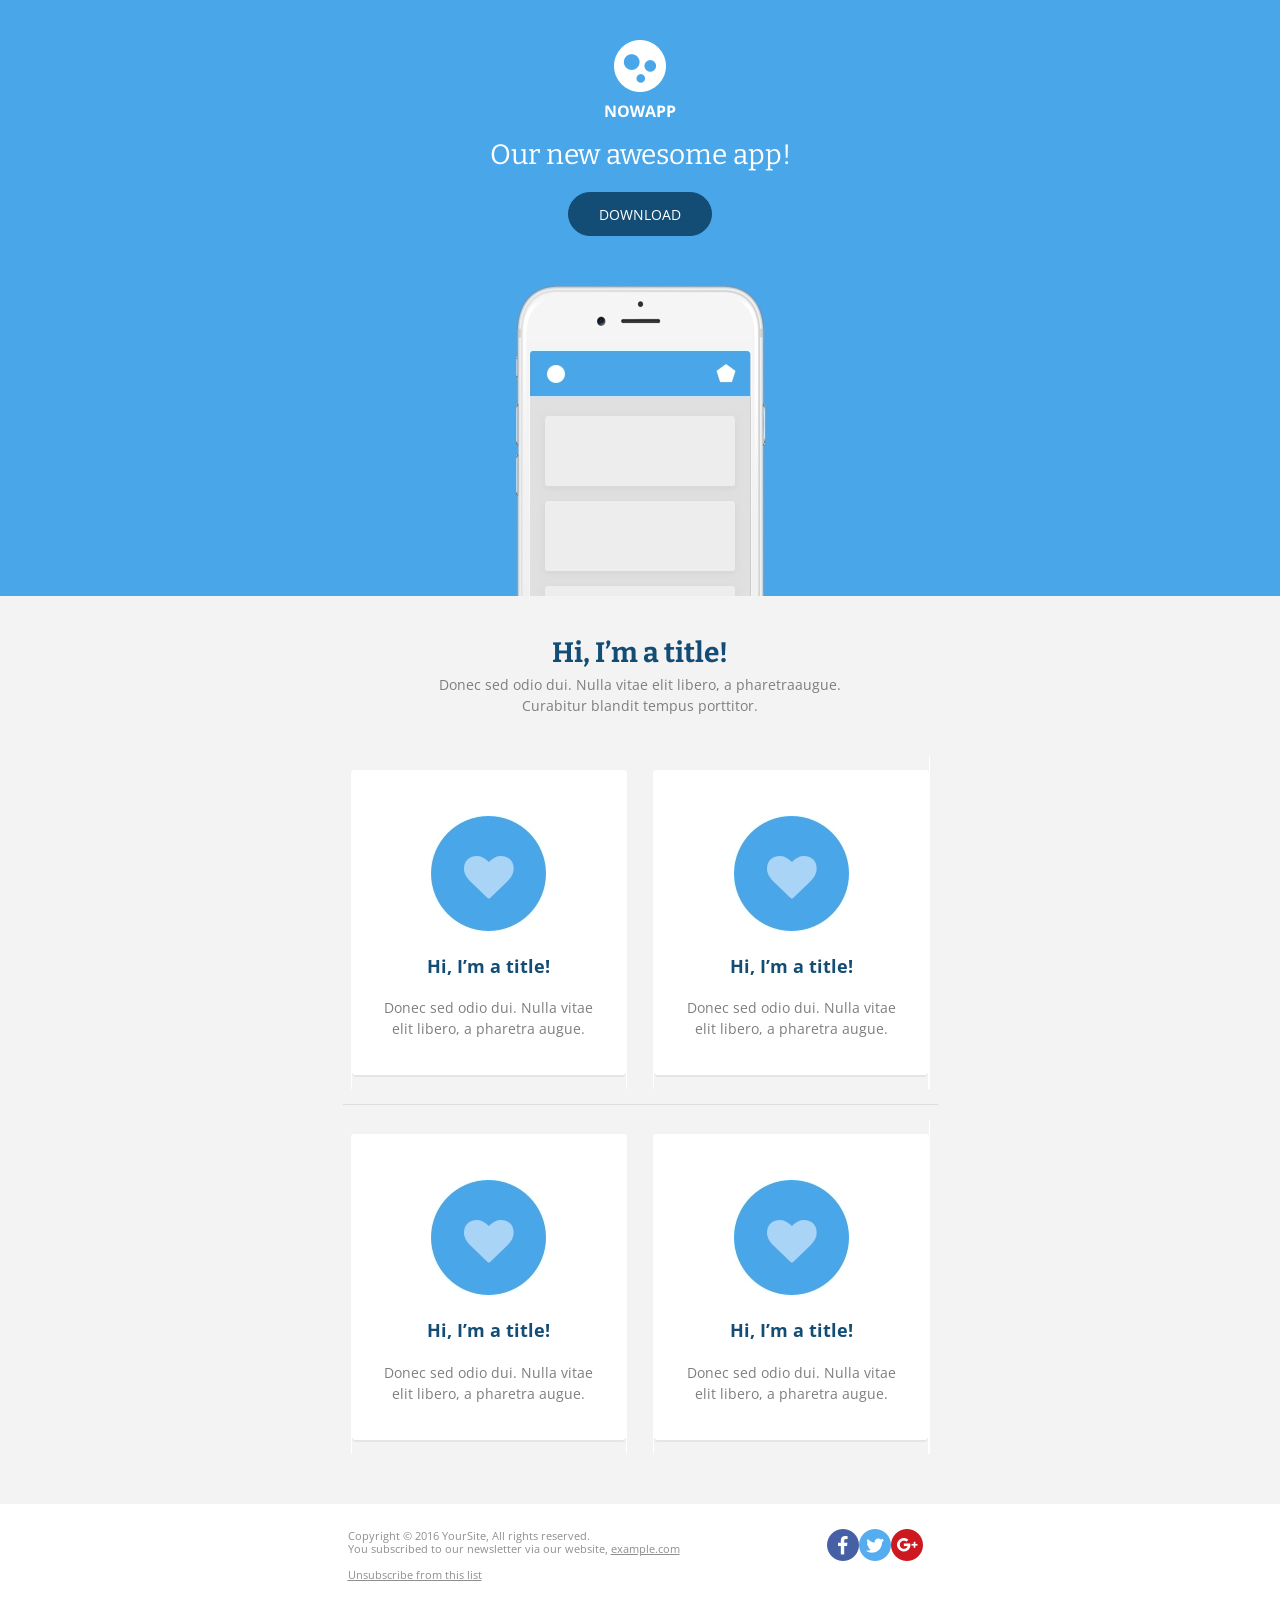
==== commit 20f1eb80: "changes" ====
--- a/index.html
+++ b/index.html
@@ -1,159 +1,636 @@
-<!DOCTYPE html>
-<html><head><meta name="GCD" content="YTk3ODQ3ZWZhN2I4NzZmMzBkNTEwYjJld0096e1285708b9e1dfd6cf8884e16db"/>
-  <meta charset="utf-8">
-  <meta name="generator" content="Google Web Designer 7.1.1.1210">
-  <meta name="template" content="Banner 3.0.0">
-  <meta name="environment" content="gwd-dv360">
-  <meta name="viewport" content="width=device-width, initial-scale=1.0">
-  <style>.gwd-inactive{visibility:hidden}gwd-page{display:block}</style>
-  <style>.gwd-pagedeck{position:relative;display:block}.gwd-pagedeck>.gwd-page.transparent{opacity:0}.gwd-pagedeck>.gwd-page{position:absolute;top:0;left:0;-webkit-transition-property:-webkit-transform,opacity;-moz-transition-property:transform,opacity;transition-property:transform,opacity}.gwd-pagedeck>.gwd-page.linear{transition-timing-function:linear}.gwd-pagedeck>.gwd-page.ease-in{transition-timing-function:ease-in}.gwd-pagedeck>.gwd-page.ease-out{transition-timing-function:ease-out}.gwd-pagedeck>.gwd-page.ease{transition-timing-function:ease}.gwd-pagedeck>.gwd-page.ease-in-out{transition-timing-function:ease-in-out}.linear *,.ease-in *,.ease-out *,.ease *,.ease-in-out *{-webkit-transform:translateZ(0);transform:translateZ(0)}</style>
-  <style>div[is=gwd-page].fs,gwd-page.fs{border:none}</style>
-  <style>gwd-image.scaled-proportionally>div.intermediate-element>img{background-repeat:no-repeat;background-position:center}gwd-image{display:inline-block}gwd-image>div.intermediate-element{width:100%;height:100%}gwd-image>div.intermediate-element>img{display:block;width:100%;height:100%}</style>
-  <style type="text/css" id="gwd-lightbox-style">.gwd-lightbox{overflow:hidden}</style>
-  <style type="text/css" id="gwd-text-style">p{margin:0px}h1{margin:0px}h2{margin:0px}h3{margin:0px}</style>
-  <style type="text/css">html,body{width:100%;height:100%;margin:0px}.gwd-page-container{position:relative;width:100%;height:100%}.gwd-page-content{background-color:transparent;transform:matrix3d(1, 0, 0, 0, 0, 1, 0, 0, 0, 0, 1, 0, 0, 0, 0, 1);-webkit-transform:matrix3d(1, 0, 0, 0, 0, 1, 0, 0, 0, 0, 1, 0, 0, 0, 0, 1);-moz-transform:matrix3d(1, 0, 0, 0, 0, 1, 0, 0, 0, 0, 1, 0, 0, 0, 0, 1);perspective:1400px;-webkit-perspective:1400px;-moz-perspective:1400px;transform-style:preserve-3d;-webkit-transform-style:preserve-3d;-moz-transform-style:preserve-3d;position:absolute}.gwd-page-wrapper{background-color:#fff;position:absolute;transform:translateZ(0);-webkit-transform:translateZ(0);-moz-transform:translateZ(0)}.gwd-page-size{width:120px;height:600px}.gwd-rect-ud0q{position:absolute;width:120px;left:0px;box-sizing:border-box;border-width:1px;border-style:solid;border-image-source:none;border-image-width:1;border-image-outset:0;border-image-repeat:stretch;border-color:transparent;background-image:none;background-color:#00aada;top:0px;height:600px;transform-origin:60px 300px 0px;-webkit-transform-origin:60px 300px 0px;-moz-transform-origin:60px 300px 0px}.gwd-image-el4g{position:absolute;width:120px;height:141px;left:0px;top:331px;transform-style:preserve-3d;-webkit-transform-style:preserve-3d;-moz-transform-style:preserve-3d;transform:translate3d(122px, 0, 0);-webkit-transform:translate3d(122px, 0, 0);-moz-transform:translate3d(122px, 0, 0)}.gwd-image-19vo{position:absolute;width:120px;height:141px;top:191px;left:0px;transform-style:preserve-3d;-webkit-transform-style:preserve-3d;-moz-transform-style:preserve-3d;transform:translate3d(-122px, 0, 0);-webkit-transform:translate3d(-122px, 0, 0);-moz-transform:translate3d(-122px, 0, 0)}.gwd-image-qb7s{position:absolute;width:104px;height:56px;transform-origin:52px 28.0213px 0px;-webkit-transform-origin:52px 28.0213px 0px;-moz-transform-origin:52px 28.0213px 0px;left:8px;top:492px;transform-style:preserve-3d;-webkit-transform-style:preserve-3d;-moz-transform-style:preserve-3d;transform:translate3d(0, -29px, 0);-webkit-transform:translate3d(0, -29px, 0);-moz-transform:translate3d(0, -29px, 0);opacity:0}.gwd-image-m85z{position:absolute;width:133px;height:43px;transform-origin:66.5911px 21.6755px 0px;-webkit-transform-origin:66.5911px 21.6755px 0px;-moz-transform-origin:66.5911px 21.6755px 0px;left:-6px;top:551px;transform:scale3d(.001, .001, .001);-webkit-transform:scale3d(.001, .001, .001);-moz-transform:scale3d(.001, .001, .001)}.gwd-image-1wgd{position:absolute;width:170px;height:110px;transform-origin:85px 54.9px 0px;-webkit-transform-origin:85px 54.9px 0px;-moz-transform-origin:85px 54.9px 0px;top:277px;left:-32px;transform-style:preserve-3d;-webkit-transform-style:preserve-3d;-moz-transform-style:preserve-3d;transform:translate3d(-120px, 0, 0);-webkit-transform:translate3d(-120px, 0, 0);-moz-transform:translate3d(-120px, 0, 0)}@keyframes gwd-gen-2kgagwdanimation_gwd-keyframes{0%{transform:translate3d(122px, 0, 0);-webkit-transform:translate3d(122px, 0, 0);-moz-transform:translate3d(122px, 0, 0);animation-timing-function:cubic-bezier(.03, .075, 0, .995);-webkit-animation-timing-function:cubic-bezier(.03, .075, 0, .995);-moz-animation-timing-function:cubic-bezier(.03, .075, 0, .995)}100%{transform:translate3d(0, 0, 0);-webkit-transform:translate3d(0, 0, 0);-moz-transform:translate3d(0, 0, 0);animation-timing-function:linear;-webkit-animation-timing-function:linear;-moz-animation-timing-function:linear}}@-webkit-keyframes gwd-gen-2kgagwdanimation_gwd-keyframes{0%{-webkit-transform:translate3d(122px, 0, 0);-webkit-animation-timing-function:cubic-bezier(.03, .075, 0, .995)}100%{-webkit-transform:translate3d(0, 0, 0);-webkit-animation-timing-function:linear}}@-moz-keyframes gwd-gen-2kgagwdanimation_gwd-keyframes{0%{-moz-transform:translate3d(122px, 0, 0);-moz-animation-timing-function:cubic-bezier(.03, .075, 0, .995)}100%{-moz-transform:translate3d(0, 0, 0);-moz-animation-timing-function:linear}}#page1.gwd-play-animation .gwd-gen-2kgagwdanimation{animation:1.2s linear .2s 1 normal forwards gwd-gen-2kgagwdanimation_gwd-keyframes;-webkit-animation:1.2s linear .2s 1 normal forwards gwd-gen-2kgagwdanimation_gwd-keyframes;-moz-animation:1.2s linear .2s 1 normal forwards gwd-gen-2kgagwdanimation_gwd-keyframes}@keyframes gwd-gen-11trgwdanimation_gwd-keyframes{0%{transform:translate3d(-122px, 0, 0);-webkit-transform:translate3d(-122px, 0, 0);-moz-transform:translate3d(-122px, 0, 0);animation-timing-function:cubic-bezier(.03, .075, 0, .995);-webkit-animation-timing-function:cubic-bezier(.03, .075, 0, .995);-moz-animation-timing-function:cubic-bezier(.03, .075, 0, .995)}100%{transform:translate3d(0, 0, 0);-webkit-transform:translate3d(0, 0, 0);-moz-transform:translate3d(0, 0, 0);animation-timing-function:cubic-bezier(.03, .075, 0, .995);-webkit-animation-timing-function:cubic-bezier(.03, .075, 0, .995);-moz-animation-timing-function:cubic-bezier(.03, .075, 0, .995)}}@-webkit-keyframes gwd-gen-11trgwdanimation_gwd-keyframes{0%{-webkit-transform:translate3d(-122px, 0, 0);-webkit-animation-timing-function:cubic-bezier(.03, .075, 0, .995)}100%{-webkit-transform:translate3d(0, 0, 0);-webkit-animation-timing-function:cubic-bezier(.03, .075, 0, .995)}}@-moz-keyframes gwd-gen-11trgwdanimation_gwd-keyframes{0%{-moz-transform:translate3d(-122px, 0, 0);-moz-animation-timing-function:cubic-bezier(.03, .075, 0, .995)}100%{-moz-transform:translate3d(0, 0, 0);-moz-animation-timing-function:cubic-bezier(.03, .075, 0, .995)}}#page1.gwd-play-animation .gwd-gen-11trgwdanimation{animation:1.2s linear .2s 1 normal forwards gwd-gen-11trgwdanimation_gwd-keyframes;-webkit-animation:1.2s linear .2s 1 normal forwards gwd-gen-11trgwdanimation_gwd-keyframes;-moz-animation:1.2s linear .2s 1 normal forwards gwd-gen-11trgwdanimation_gwd-keyframes}@keyframes gwd-gen-1em8gwdanimation_gwd-keyframes{0%{transform:translate3d(-120px, 0, 0);-webkit-transform:translate3d(-120px, 0, 0);-moz-transform:translate3d(-120px, 0, 0);animation-timing-function:cubic-bezier(.03, .075, 0, .995);-webkit-animation-timing-function:cubic-bezier(.03, .075, 0, .995);-moz-animation-timing-function:cubic-bezier(.03, .075, 0, .995)}100%{transform:translate3d(0, 0, 0);-webkit-transform:translate3d(0, 0, 0);-moz-transform:translate3d(0, 0, 0);animation-timing-function:linear;-webkit-animation-timing-function:linear;-moz-animation-timing-function:linear}}@-webkit-keyframes gwd-gen-1em8gwdanimation_gwd-keyframes{0%{-webkit-transform:translate3d(-120px, 0, 0);-webkit-animation-timing-function:cubic-bezier(.03, .075, 0, .995)}100%{-webkit-transform:translate3d(0, 0, 0);-webkit-animation-timing-function:linear}}@-moz-keyframes gwd-gen-1em8gwdanimation_gwd-keyframes{0%{-moz-transform:translate3d(-120px, 0, 0);-moz-animation-timing-function:cubic-bezier(.03, .075, 0, .995)}100%{-moz-transform:translate3d(0, 0, 0);-moz-animation-timing-function:linear}}#page1.gwd-play-animation .gwd-gen-1em8gwdanimation{animation:1s linear .8s 1 normal forwards gwd-gen-1em8gwdanimation_gwd-keyframes;-webkit-animation:1s linear .8s 1 normal forwards gwd-gen-1em8gwdanimation_gwd-keyframes;-moz-animation:1s linear .8s 1 normal forwards gwd-gen-1em8gwdanimation_gwd-keyframes}@keyframes gwd-gen-2eptgwdanimation_gwd-keyframes{0%{transform:translate3d(0, -29px, 0);-webkit-transform:translate3d(0, -29px, 0);-moz-transform:translate3d(0, -29px, 0);opacity:0;animation-timing-function:cubic-bezier(.03, .075, 0, .995);-webkit-animation-timing-function:cubic-bezier(.03, .075, 0, .995);-moz-animation-timing-function:cubic-bezier(.03, .075, 0, .995)}100%{transform:translate3d(0, 0, 0);-webkit-transform:translate3d(0, 0, 0);-moz-transform:translate3d(0, 0, 0);opacity:1;animation-timing-function:linear;-webkit-animation-timing-function:linear;-moz-animation-timing-function:linear}}@-webkit-keyframes gwd-gen-2eptgwdanimation_gwd-keyframes{0%{-webkit-transform:translate3d(0, -29px, 0);opacity:0;-webkit-animation-timing-function:cubic-bezier(.03, .075, 0, .995)}100%{-webkit-transform:translate3d(0, 0, 0);opacity:1;-webkit-animation-timing-function:linear}}@-moz-keyframes gwd-gen-2eptgwdanimation_gwd-keyframes{0%{-moz-transform:translate3d(0, -29px, 0);opacity:0;-moz-animation-timing-function:cubic-bezier(.03, .075, 0, .995)}100%{-moz-transform:translate3d(0, 0, 0);opacity:1;-moz-animation-timing-function:linear}}#page1.gwd-play-animation .gwd-gen-2eptgwdanimation{animation:.9s linear 1.1s 1 normal forwards gwd-gen-2eptgwdanimation_gwd-keyframes;-webkit-animation:.9s linear 1.1s 1 normal forwards gwd-gen-2eptgwdanimation_gwd-keyframes;-moz-animation:.9s linear 1.1s 1 normal forwards gwd-gen-2eptgwdanimation_gwd-keyframes}@keyframes gwd-gen-wioqgwdanimation_gwd-keyframes{0%{transform:scale3d(.001, .001, .001);-webkit-transform:scale3d(.001, .001, .001);-moz-transform:scale3d(.001, .001, .001);animation-timing-function:cubic-bezier(.34, .015, 0, .995);-webkit-animation-timing-function:cubic-bezier(.34, .015, 0, .995);-moz-animation-timing-function:cubic-bezier(.34, .015, 0, .995)}100%{transform:scale3d(1, 1, 1);-webkit-transform:scale3d(1, 1, 1);-moz-transform:scale3d(1, 1, 1);animation-timing-function:linear;-webkit-animation-timing-function:linear;-moz-animation-timing-function:linear}}@-webkit-keyframes gwd-gen-wioqgwdanimation_gwd-keyframes{0%{-webkit-transform:scale3d(.001, .001, .001);-webkit-animation-timing-function:cubic-bezier(.34, .015, 0, .995)}100%{-webkit-transform:scale3d(1, 1, 1);-webkit-animation-timing-function:linear}}@-moz-keyframes gwd-gen-wioqgwdanimation_gwd-keyframes{0%{-moz-transform:scale3d(.001, .001, .001);-moz-animation-timing-function:cubic-bezier(.34, .015, 0, .995)}100%{-moz-transform:scale3d(1, 1, 1);-moz-animation-timing-function:linear}}#page1.gwd-play-animation .gwd-gen-wioqgwdanimation{animation:1s linear 1.3s 1 normal forwards gwd-gen-wioqgwdanimation_gwd-keyframes;-webkit-animation:1s linear 1.3s 1 normal forwards gwd-gen-wioqgwdanimation_gwd-keyframes;-moz-animation:1s linear 1.3s 1 normal forwards gwd-gen-wioqgwdanimation_gwd-keyframes}.gwd-span-jlgn{position:absolute;font-family:"Nunito Sans";color:#fff;width:84.75px;height:148px;font-size:19px;left:11px;top:9px;transform-style:preserve-3d;-webkit-transform-style:preserve-3d;-moz-transform-style:preserve-3d;transform:translate3d(-104px, 0, 0);-webkit-transform:translate3d(-104px, 0, 0);-moz-transform:translate3d(-104px, 0, 0);opacity:0}.gwd-span-1rju{font-weight:bold}@keyframes gwd-gen-dk05gwdanimation_gwd-keyframes{0%{transform:translate3d(-104px, 0, 0);-webkit-transform:translate3d(-104px, 0, 0);-moz-transform:translate3d(-104px, 0, 0);opacity:0;animation-timing-function:cubic-bezier(.03, .075, 0, .995);-webkit-animation-timing-function:cubic-bezier(.03, .075, 0, .995);-moz-animation-timing-function:cubic-bezier(.03, .075, 0, .995)}100%{transform:translate3d(0, 0, 0);-webkit-transform:translate3d(0, 0, 0);-moz-transform:translate3d(0, 0, 0);opacity:1;animation-timing-function:linear;-webkit-animation-timing-function:linear;-moz-animation-timing-function:linear}}@-webkit-keyframes gwd-gen-dk05gwdanimation_gwd-keyframes{0%{-webkit-transform:translate3d(-104px, 0, 0);opacity:0;-webkit-animation-timing-function:cubic-bezier(.03, .075, 0, .995)}100%{-webkit-transform:translate3d(0, 0, 0);opacity:1;-webkit-animation-timing-function:linear}}@-moz-keyframes gwd-gen-dk05gwdanimation_gwd-keyframes{0%{-moz-transform:translate3d(-104px, 0, 0);opacity:0;-moz-animation-timing-function:cubic-bezier(.03, .075, 0, .995)}100%{-moz-transform:translate3d(0, 0, 0);opacity:1;-moz-animation-timing-function:linear}}#page1.gwd-play-animation .gwd-gen-dk05gwdanimation{animation:.8s linear 0s 1 normal forwards gwd-gen-dk05gwdanimation_gwd-keyframes;-webkit-animation:.8s linear 0s 1 normal forwards gwd-gen-dk05gwdanimation_gwd-keyframes;-moz-animation:.8s linear 0s 1 normal forwards gwd-gen-dk05gwdanimation_gwd-keyframes}</style>
-  <link href="https://fonts.googleapis.com/css?family=Open+Sans:regular|Montserrat:regular|Lato:regular|Poppins:regular|Work+Sans:regular|Nunito+Sans:regular,700" rel="stylesheet" type="text/css">
-  <script data-source="googbase_min.js" data-version="4" data-exports-type="googbase">(function(){(window.goog=window.goog||{}).inherits=function(a,c){function b(){}b.prototype=c.prototype;a.prototype=new b;a.prototype.constructor=a};}).call(this);
-</script>
-  <script data-source="gwd_webcomponents_min.js" data-version="6" data-exports-type="gwd_webcomponents">"undefined"==typeof document.register&&(document.register=function(a){return document.registerElement.apply(document,arguments)});document.createElement||(document.createElement=document.constructor.prototype.createElement,document.createElementNS=document.constructor.prototype.createElementNS);
-/**
- * @license
- * Copyright (c) 2014 The Polymer Project Authors. All rights reserved.
- * This code may only be used under the BSD style license found at http://polymer.github.io/LICENSE.txt
- * The complete set of authors may be found at http://polymer.github.io/AUTHORS.txt
- * The complete set of contributors may be found at http://polymer.github.io/CONTRIBUTORS.txt
- * Code distributed by Google as part of the polymer project is also
- * subject to an additional IP rights grant found at http://polymer.github.io/PATENTS.txt
- */
-// @version 0.7.24-5b70476
-"undefined"==typeof WeakMap&&!function(){var e=Object.defineProperty,t=Date.now()%1e9,n=function(){this.name="__st"+(1e9*Math.random()>>>0)+(t++ +"__")};n.prototype={set:function(t,n){var o=t[this.name];return o&&o[0]===t?o[1]=n:e(t,this.name,{value:[t,n],writable:!0}),this},get:function(e){var t;return(t=e[this.name])&&t[0]===e?t[1]:void 0},"delete":function(e){var t=e[this.name];return!(!t||t[0]!==e)&&(t[0]=t[1]=void 0,!0)},has:function(e){var t=e[this.name];return!!t&&t[0]===e}},window.WeakMap=n}(),function(e){function t(e){E.push(e),b||(b=!0,m(o))}function n(e){return window.ShadowDOMPolyfill&&window.ShadowDOMPolyfill.wrapIfNeeded(e)||e}function o(){b=!1;var e=E;E=[],e.sort(function(e,t){return e.uid_-t.uid_});var t=!1;e.forEach(function(e){var n=e.takeRecords();r(e),n.length&&(e.callback_(n,e),t=!0)}),t&&o()}function r(e){e.nodes_.forEach(function(t){var n=v.get(t);n&&n.forEach(function(t){t.observer===e&&t.removeTransientObservers()})})}function i(e,t){for(var n=e;n;n=n.parentNode){var o=v.get(n);if(o)for(var r=0;r<o.length;r++){var i=o[r],a=i.options;if(n===e||a.subtree){var d=t(a);d&&i.enqueue(d)}}}}function a(e){this.callback_=e,this.nodes_=[],this.records_=[],this.uid_=++_}function d(e,t){this.type=e,this.target=t,this.addedNodes=[],this.removedNodes=[],this.previousSibling=null,this.nextSibling=null,this.attributeName=null,this.attributeNamespace=null,this.oldValue=null}function s(e){var t=new d(e.type,e.target);return t.addedNodes=e.addedNodes.slice(),t.removedNodes=e.removedNodes.slice(),t.previousSibling=e.previousSibling,t.nextSibling=e.nextSibling,t.attributeName=e.attributeName,t.attributeNamespace=e.attributeNamespace,t.oldValue=e.oldValue,t}function u(e,t){return y=new d(e,t)}function c(e){return N?N:(N=s(y),N.oldValue=e,N)}function l(){y=N=void 0}function f(e){return e===N||e===y}function p(e,t){return e===t?e:N&&f(e)?N:null}function w(e,t,n){this.observer=e,this.target=t,this.options=n,this.transientObservedNodes=[]}if(!e.JsMutationObserver){var m,v=new WeakMap;if(/Trident|Edge/.test(navigator.userAgent))m=setTimeout;else if(window.setImmediate)m=window.setImmediate;else{var h=[],g=String(Math.random());window.addEventListener("message",function(e){if(e.data===g){var t=h;h=[],t.forEach(function(e){e()})}}),m=function(e){h.push(e),window.postMessage(g,"*")}}var b=!1,E=[],_=0;a.prototype={observe:function(e,t){if(e=n(e),!t.childList&&!t.attributes&&!t.characterData||t.attributeOldValue&&!t.attributes||t.attributeFilter&&t.attributeFilter.length&&!t.attributes||t.characterDataOldValue&&!t.characterData)throw new SyntaxError;var o=v.get(e);o||v.set(e,o=[]);for(var r,i=0;i<o.length;i++)if(o[i].observer===this){r=o[i],r.removeListeners(),r.options=t;break}r||(r=new w(this,e,t),o.push(r),this.nodes_.push(e)),r.addListeners()},disconnect:function(){this.nodes_.forEach(function(e){for(var t=v.get(e),n=0;n<t.length;n++){var o=t[n];if(o.observer===this){o.removeListeners(),t.splice(n,1);break}}},this),this.records_=[]},takeRecords:function(){var e=this.records_;return this.records_=[],e}};var y,N;w.prototype={enqueue:function(e){var n=this.observer.records_,o=n.length;if(n.length>0){var r=n[o-1],i=p(r,e);if(i)return void(n[o-1]=i)}else t(this.observer);n[o]=e},addListeners:function(){this.addListeners_(this.target)},addListeners_:function(e){var t=this.options;t.attributes&&e.addEventListener("DOMAttrModified",this,!0),t.characterData&&e.addEventListener("DOMCharacterDataModified",this,!0),t.childList&&e.addEventListener("DOMNodeInserted",this,!0),(t.childList||t.subtree)&&e.addEventListener("DOMNodeRemoved",this,!0)},removeListeners:function(){this.removeListeners_(this.target)},removeListeners_:function(e){var t=this.options;t.attributes&&e.removeEventListener("DOMAttrModified",this,!0),t.characterData&&e.removeEventListener("DOMCharacterDataModified",this,!0),t.childList&&e.removeEventListener("DOMNodeInserted",this,!0),(t.childList||t.subtree)&&e.removeEventListener("DOMNodeRemoved",this,!0)},addTransientObserver:function(e){if(e!==this.target){this.addListeners_(e),this.transientObservedNodes.push(e);var t=v.get(e);t||v.set(e,t=[]),t.push(this)}},removeTransientObservers:function(){var e=this.transientObservedNodes;this.transientObservedNodes=[],e.forEach(function(e){this.removeListeners_(e);for(var t=v.get(e),n=0;n<t.length;n++)if(t[n]===this){t.splice(n,1);break}},this)},handleEvent:function(e){switch(e.stopImmediatePropagation(),e.type){case"DOMAttrModified":var t=e.attrName,n=e.relatedNode.namespaceURI,o=e.target,r=new u("attributes",o);r.attributeName=t,r.attributeNamespace=n;var a=e.attrChange===MutationEvent.ADDITION?null:e.prevValue;i(o,function(e){if(e.attributes&&(!e.attributeFilter||!e.attributeFilter.length||e.attributeFilter.indexOf(t)!==-1||e.attributeFilter.indexOf(n)!==-1))return e.attributeOldValue?c(a):r});break;case"DOMCharacterDataModified":var o=e.target,r=u("characterData",o),a=e.prevValue;i(o,function(e){if(e.characterData)return e.characterDataOldValue?c(a):r});break;case"DOMNodeRemoved":this.addTransientObserver(e.target);case"DOMNodeInserted":var d,s,f=e.target;"DOMNodeInserted"===e.type?(d=[f],s=[]):(d=[],s=[f]);var p=f.previousSibling,w=f.nextSibling,r=u("childList",e.target.parentNode);r.addedNodes=d,r.removedNodes=s,r.previousSibling=p,r.nextSibling=w,i(e.relatedNode,function(e){if(e.childList)return r})}l()}},e.JsMutationObserver=a,e.MutationObserver||(e.MutationObserver=a,a._isPolyfilled=!0)}}(self),function(e){"use strict";if(!window.performance||!window.performance.now){var t=Date.now();window.performance={now:function(){return Date.now()-t}}}window.requestAnimationFrame||(window.requestAnimationFrame=function(){var e=window.webkitRequestAnimationFrame||window.mozRequestAnimationFrame;return e?function(t){return e(function(){t(performance.now())})}:function(e){return window.setTimeout(e,1e3/60)}}()),window.cancelAnimationFrame||(window.cancelAnimationFrame=function(){return window.webkitCancelAnimationFrame||window.mozCancelAnimationFrame||function(e){clearTimeout(e)}}());var n=function(){var e=document.createEvent("Event");return e.initEvent("foo",!0,!0),e.preventDefault(),e.defaultPrevented}();if(!n){var o=Event.prototype.preventDefault;Event.prototype.preventDefault=function(){this.cancelable&&(o.call(this),Object.defineProperty(this,"defaultPrevented",{get:function(){return!0},configurable:!0}))}}var r=/Trident/.test(navigator.userAgent);if((!window.CustomEvent||r&&"function"!=typeof window.CustomEvent)&&(window.CustomEvent=function(e,t){t=t||{};var n=document.createEvent("CustomEvent");return n.initCustomEvent(e,Boolean(t.bubbles),Boolean(t.cancelable),t.detail),n},window.CustomEvent.prototype=window.Event.prototype),!window.Event||r&&"function"!=typeof window.Event){var i=window.Event;window.Event=function(e,t){t=t||{};var n=document.createEvent("Event");return n.initEvent(e,Boolean(t.bubbles),Boolean(t.cancelable)),n},window.Event.prototype=i.prototype}}(window.WebComponents),window.CustomElements=window.CustomElements||{flags:{}},function(e){var t=e.flags,n=[],o=function(e){n.push(e)},r=function(){n.forEach(function(t){t(e)})};e.addModule=o,e.initializeModules=r,e.hasNative=Boolean(document.registerElement),e.isIE=/Trident/.test(navigator.userAgent),e.useNative=!t.register&&e.hasNative&&!window.ShadowDOMPolyfill&&(!window.HTMLImports||window.HTMLImports.useNative)}(window.CustomElements),window.CustomElements.addModule(function(e){function t(e,t){n(e,function(e){return!!t(e)||void o(e,t)}),o(e,t)}function n(e,t,o){var r=e.firstElementChild;if(!r)for(r=e.firstChild;r&&r.nodeType!==Node.ELEMENT_NODE;)r=r.nextSibling;for(;r;)t(r,o)!==!0&&n(r,t,o),r=r.nextElementSibling;return null}function o(e,n){for(var o=e.shadowRoot;o;)t(o,n),o=o.olderShadowRoot}function r(e,t){i(e,t,[])}function i(e,t,n){if(e=window.wrap(e),!(n.indexOf(e)>=0)){n.push(e);for(var o,r=e.querySelectorAll("link[rel="+a+"]"),d=0,s=r.length;d<s&&(o=r[d]);d++)o["import"]&&i(o["import"],t,n);t(e)}}var a=window.HTMLImports?window.HTMLImports.IMPORT_LINK_TYPE:"none";e.forDocumentTree=r,e.forSubtree=t}),window.CustomElements.addModule(function(e){function t(e,t){return n(e,t)||o(e,t)}function n(t,n){return!!e.upgrade(t,n)||void(n&&a(t))}function o(e,t){b(e,function(e){if(n(e,t))return!0})}function r(e){N.push(e),y||(y=!0,setTimeout(i))}function i(){y=!1;for(var e,t=N,n=0,o=t.length;n<o&&(e=t[n]);n++)e();N=[]}function a(e){_?r(function(){d(e)}):d(e)}function d(e){e.__upgraded__&&!e.__attached&&(e.__attached=!0,e.attachedCallback&&e.attachedCallback())}function s(e){u(e),b(e,function(e){u(e)})}function u(e){_?r(function(){c(e)}):c(e)}function c(e){e.__upgraded__&&e.__attached&&(e.__attached=!1,e.detachedCallback&&e.detachedCallback())}function l(e){for(var t=e,n=window.wrap(document);t;){if(t==n)return!0;t=t.parentNode||t.nodeType===Node.DOCUMENT_FRAGMENT_NODE&&t.host}}function f(e){if(e.shadowRoot&&!e.shadowRoot.__watched){g.dom&&console.log("watching shadow-root for: ",e.localName);for(var t=e.shadowRoot;t;)m(t),t=t.olderShadowRoot}}function p(e,n){if(g.dom){var o=n[0];if(o&&"childList"===o.type&&o.addedNodes&&o.addedNodes){for(var r=o.addedNodes[0];r&&r!==document&&!r.host;)r=r.parentNode;var i=r&&(r.URL||r._URL||r.host&&r.host.localName)||"";i=i.split("/?").shift().split("/").pop()}console.group("mutations (%d) [%s]",n.length,i||"")}var a=l(e);n.forEach(function(e){"childList"===e.type&&(M(e.addedNodes,function(e){e.localName&&t(e,a)}),M(e.removedNodes,function(e){e.localName&&s(e)}))}),g.dom&&console.groupEnd()}function w(e){for(e=window.wrap(e),e||(e=window.wrap(document));e.parentNode;)e=e.parentNode;var t=e.__observer;t&&(p(e,t.takeRecords()),i())}function m(e){if(!e.__observer){var t=new MutationObserver(p.bind(this,e));t.observe(e,{childList:!0,subtree:!0}),e.__observer=t}}function v(e){e=window.wrap(e),g.dom&&console.group("upgradeDocument: ",e.baseURI.split("/").pop());var n=e===window.wrap(document);t(e,n),m(e),g.dom&&console.groupEnd()}function h(e){E(e,v)}var g=e.flags,b=e.forSubtree,E=e.forDocumentTree,_=window.MutationObserver._isPolyfilled&&g["throttle-attached"];e.hasPolyfillMutations=_,e.hasThrottledAttached=_;var y=!1,N=[],M=Array.prototype.forEach.call.bind(Array.prototype.forEach),O=Element.prototype.createShadowRoot;O&&(Element.prototype.createShadowRoot=function(){var e=O.call(this);return window.CustomElements.watchShadow(this),e}),e.watchShadow=f,e.upgradeDocumentTree=h,e.upgradeDocument=v,e.upgradeSubtree=o,e.upgradeAll=t,e.attached=a,e.takeRecords=w}),window.CustomElements.addModule(function(e){function t(t,o){if("template"===t.localName&&window.HTMLTemplateElement&&HTMLTemplateElement.decorate&&HTMLTemplateElement.decorate(t),!t.__upgraded__&&t.nodeType===Node.ELEMENT_NODE){var r=t.getAttribute("is"),i=e.getRegisteredDefinition(t.localName)||e.getRegisteredDefinition(r);if(i&&(r&&i.tag==t.localName||!r&&!i["extends"]))return n(t,i,o)}}function n(t,n,r){return a.upgrade&&console.group("upgrade:",t.localName),n.is&&t.setAttribute("is",n.is),o(t,n),t.__upgraded__=!0,i(t),r&&e.attached(t),e.upgradeSubtree(t,r),a.upgrade&&console.groupEnd(),t}function o(e,t){Object.__proto__?e.__proto__=t.prototype:(r(e,t.prototype,t["native"]),e.__proto__=t.prototype)}function r(e,t,n){for(var o={},r=t;r!==n&&r!==HTMLElement.prototype;){for(var i,a=Object.getOwnPropertyNames(r),d=0;i=a[d];d++)o[i]||(Object.defineProperty(e,i,Object.getOwnPropertyDescriptor(r,i)),o[i]=1);r=Object.getPrototypeOf(r)}}function i(e){e.createdCallback&&e.createdCallback()}var a=e.flags;e.upgrade=t,e.upgradeWithDefinition=n,e.implementPrototype=o}),window.CustomElements.addModule(function(e){function t(t,o){var s=o||{};if(!t)throw new Error("document.registerElement: first argument `name` must not be empty");if(t.indexOf("-")<0)throw new Error("document.registerElement: first argument ('name') must contain a dash ('-'). Argument provided was '"+String(t)+"'.");if(r(t))throw new Error("Failed to execute 'registerElement' on 'Document': Registration failed for type '"+String(t)+"'. The type name is invalid.");if(u(t))throw new Error("DuplicateDefinitionError: a type with name '"+String(t)+"' is already registered");return s.prototype||(s.prototype=Object.create(HTMLElement.prototype)),s.__name=t.toLowerCase(),s["extends"]&&(s["extends"]=s["extends"].toLowerCase()),s.lifecycle=s.lifecycle||{},s.ancestry=i(s["extends"]),a(s),d(s),n(s.prototype),c(s.__name,s),s.ctor=l(s),s.ctor.prototype=s.prototype,s.prototype.constructor=s.ctor,e.ready&&v(document),s.ctor}function n(e){if(!e.setAttribute._polyfilled){var t=e.setAttribute;e.setAttribute=function(e,n){o.call(this,e,n,t)};var n=e.removeAttribute;e.removeAttribute=function(e){o.call(this,e,null,n)},e.setAttribute._polyfilled=!0}}function o(e,t,n){e=e.toLowerCase();var o=this.getAttribute(e);n.apply(this,arguments);var r=this.getAttribute(e);this.attributeChangedCallback&&r!==o&&this.attributeChangedCallback(e,o,r)}function r(e){for(var t=0;t<_.length;t++)if(e===_[t])return!0}function i(e){var t=u(e);return t?i(t["extends"]).concat([t]):[]}function a(e){for(var t,n=e["extends"],o=0;t=e.ancestry[o];o++)n=t.is&&t.tag;e.tag=n||e.__name,n&&(e.is=e.__name)}function d(e){if(!Object.__proto__){var t=HTMLElement.prototype;if(e.is){var n=document.createElement(e.tag);t=Object.getPrototypeOf(n)}for(var o,r=e.prototype,i=!1;r;)r==t&&(i=!0),o=Object.getPrototypeOf(r),o&&(r.__proto__=o),r=o;i||console.warn(e.tag+" prototype not found in prototype chain for "+e.is),e["native"]=t}}function s(e){return g(M(e.tag),e)}function u(e){if(e)return y[e.toLowerCase()]}function c(e,t){y[e]=t}function l(e){return function(){return s(e)}}function f(e,t,n){return e===N?p(t,n):O(e,t)}function p(e,t){e&&(e=e.toLowerCase()),t&&(t=t.toLowerCase());var n=u(t||e);if(n){if(e==n.tag&&t==n.is)return new n.ctor;if(!t&&!n.is)return new n.ctor}var o;return t?(o=p(e),o.setAttribute("is",t),o):(o=M(e),e.indexOf("-")>=0&&b(o,HTMLElement),o)}function w(e,t){var n=e[t];e[t]=function(){var e=n.apply(this,arguments);return h(e),e}}var m,v=(e.isIE,e.upgradeDocumentTree),h=e.upgradeAll,g=e.upgradeWithDefinition,b=e.implementPrototype,E=e.useNative,_=["annotation-xml","color-profile","font-face","font-face-src","font-face-uri","font-face-format","font-face-name","missing-glyph"],y={},N="http://www.w3.org/1999/xhtml",M=document.createElement.bind(document),O=document.createElementNS.bind(document);m=Object.__proto__||E?function(e,t){return e instanceof t}:function(e,t){if(e instanceof t)return!0;for(var n=e;n;){if(n===t.prototype)return!0;n=n.__proto__}return!1},w(Node.prototype,"cloneNode"),w(document,"importNode"),document.registerElement=t,document.createElement=p,document.createElementNS=f,e.registry=y,e["instanceof"]=m,e.reservedTagList=_,e.getRegisteredDefinition=u,document.register=document.registerElement}),function(e){function t(){i(window.wrap(document)),window.CustomElements.ready=!0;window.requestAnimationFrame||function(e){setTimeout(e,16)};setTimeout(function(){window.CustomElements.readyTime=Date.now(),window.HTMLImports&&(window.CustomElements.elapsed=window.CustomElements.readyTime-window.HTMLImports.readyTime),document.dispatchEvent(new CustomEvent("WebComponentsReady",{bubbles:!0}))})}var n=e.useNative,o=e.initializeModules;e.isIE;if(n){var r=function(){};e.watchShadow=r,e.upgrade=r,e.upgradeAll=r,e.upgradeDocumentTree=r,e.upgradeSubtree=r,e.takeRecords=r,e["instanceof"]=function(e,t){return e instanceof t}}else o();var i=e.upgradeDocumentTree,a=e.upgradeDocument;if(window.wrap||(window.ShadowDOMPolyfill?(window.wrap=window.ShadowDOMPolyfill.wrapIfNeeded,window.unwrap=window.ShadowDOMPolyfill.unwrapIfNeeded):window.wrap=window.unwrap=function(e){return e}),window.HTMLImports&&(window.HTMLImports.__importsParsingHook=function(e){e["import"]&&a(wrap(e["import"]))}),"complete"===document.readyState||e.flags.eager)t();else if("interactive"!==document.readyState||window.attachEvent||window.HTMLImports&&!window.HTMLImports.ready){var d=window.HTMLImports&&!window.HTMLImports.ready?"HTMLImportsLoaded":"DOMContentLoaded";window.addEventListener(d,t)}else t()}(window.CustomElements);</script>
-  <script data-source="gwdpage_min.js" data-version="12" data-exports-type="gwd-page">(function(){'use strict';var c;var d=function(a,f){var b=document.createEvent("Event");b.initEvent(a,!0,!0);f.dispatchEvent(b)};var e=function(){};goog.inherits(e,HTMLElement);c=e.prototype;c.createdCallback=function(){this.h=this.i.bind(this);this.a=[];this.g=this.b=this.f=!1;var a=parseInt(this.getAttribute("data-gwd-width"),10)||this.clientWidth;this.j=(parseInt(this.getAttribute("data-gwd-height"),10)||this.clientHeight)>=a;this.c=!1};
-c.attachedCallback=function(){this.addEventListener("ready",this.h,!1);setTimeout(function(){this.a=Array.prototype.slice.call(this.querySelectorAll("*")).filter(function(a){return"function"!=typeof a.gwdLoad||"function"!=typeof a.gwdIsLoaded||a.gwdIsLoaded()?!1:!0},this);this.g=!0;0<this.a.length?(this.style.visibility="hidden",this.f=!1):g(this);this.b=!0;d("attached",this)}.bind(this),0)};
-c.detachedCallback=function(){this.removeEventListener("ready",this.h,!1);this.classList.remove("gwd-play-animation");d("detached",this)};c.gwdActivate=function(){this.classList.remove("gwd-inactive");Array.prototype.slice.call(this.querySelectorAll("*")).forEach(function(a){"function"==typeof a.gwdActivate&&"function"==typeof a.gwdIsActive&&0==a.gwdIsActive()&&a.gwdActivate()});this.c=!0;this.b?this.b=!1:d("attached",this);d("pageactivated",this)};
-c.gwdDeactivate=function(){this.classList.add("gwd-inactive");this.classList.remove("gwd-play-animation");var a=Array.prototype.slice.call(this.querySelectorAll("*"));a.push(this);for(var f=0;f<a.length;f++){var b=a[f];if(b.classList&&(b.classList.remove("gwd-pause-animation"),b.hasAttribute("data-gwd-current-label"))){var h=b.getAttribute("data-gwd-current-label");b.classList.remove(h);b.removeAttribute("data-gwd-current-label")}delete b.gwdGotoCounters;b!=this&&"function"==typeof b.gwdDeactivate&&
-"function"==typeof b.gwdIsActive&&1==b.gwdIsActive()&&b.gwdDeactivate()}this.c=!1;d("pagedeactivated",this);d("detached",this)};c.gwdIsActive=function(){return this.c};c.gwdIsLoaded=function(){return this.g&&0==this.a.length};c.gwdLoad=function(){if(this.gwdIsLoaded())g(this);else for(var a=this.a.length-1;0<=a;a--)this.a[a].gwdLoad()};c.i=function(a){a=this.a.indexOf(a.target);0<=a&&(this.a.splice(a,1),0==this.a.length&&g(this))};
-var g=function(a){a.style.visibility="";a.f||(d("ready",a),d("pageload",a));a.f=!0};e.prototype.gwdPresent=function(){d("pagepresenting",this);this.classList.add("gwd-play-animation")};e.prototype.isPortrait=function(){return this.j};e.prototype.attributeChangedCallback=function(){};document.registerElement("gwd-page",{prototype:e.prototype});}).call(this);
-</script>
-  <script data-source="gwdpagedeck_min.js" data-version="12" data-exports-type="gwd-pagedeck">(function(){'use strict';var h;var l=["-ms-","-moz-","-webkit-",""],m=function(a,c){for(var b,d,e=0;e<l.length;++e)b=l[e]+"transition-duration",d=""+c,a.style.setProperty(b,d)};function n(a,c,b,d,e,g,f){this.j=a;this.f=c;this.w=b;a=d||"none";this.l=e="none"===a?0:e||1E3;this.g=g||"linear";this.i=[];if(e){g=f||"top";if(f=this.j){f.classList.add("gwd-page");f.classList.add("center");f="center";if("push"==a)switch(g){case "top":f="top";break;case "bottom":f="bottom";break;case "left":f="left";break;case "right":f="right"}this.i.push(f);"fade"==a&&this.i.push("transparent")}f=this.f;e="center";if("none"!=a&&"fade"!=a)switch(g){case "top":e="bottom";break;case "bottom":e="top";
-break;case "left":e="right";break;case "right":e="left"}f.classList.add(e);f.classList.add("gwd-page");"fade"==a&&f.classList.add("transparent")}}n.prototype.start=function(){if(this.l){var a=this.j,c=this.f;p(c,this.J.bind(this));a&&(m(a,this.l+"ms"),a.classList.add(this.g));m(c,this.l+"ms");c.classList.add(this.g);c.setAttribute("gwd-reflow",c.offsetWidth);if(a)for(var b=0;b<this.i.length;++b)a.classList.add(this.i[b]);q(c)}else this.w()};
-var r=function(a,c,b,d){b="transform: matrix3d(1,0,0,0,0,1,0,0,0,0,1,0,"+b+","+d+",0,1);";return a+"."+c+"{-webkit-"+b+"-moz-"+b+"-ms-"+b+b+"}"},t="center top bottom left right transparent".split(" "),q=function(a){t.forEach(function(c){a.classList.remove(c)})},p=function(a,c){var b=function(){a.removeEventListener("webkitTransitionEnd",b);a.removeEventListener("transitionend",b);c()};a.addEventListener("webkitTransitionEnd",b);a.addEventListener("transitionend",b)};
-n.prototype.J=function(){var a=this.j;a&&(q(a),m(a,0),a.classList.remove(this.g));m(this.f,0);this.f.classList.remove(this.g);this.w()};var u=function(a,c,b){if(b){var d=document.createEvent("CustomEvent");d.initCustomEvent(a,!0,!0,b)}else d=document.createEvent("Event"),d.initEvent(a,!0,!0);c.dispatchEvent(d)},w=function(a,c){var b=function(d){a.removeEventListener("attached",b);c(d)};a.addEventListener("attached",b)};var x=function(a,c,b,d){for(var e=[],g=3;g<arguments.length;++g)e[g-3]=arguments[g];g=c.split(".");for(var f=a,k=0;f&&k<g.length;k++)f=f[g[k]];g=f&&"function"===typeof f[b]?f[b]:void 0;g&&g.apply(null,e)};var y=function(){};goog.inherits(y,HTMLElement);y.prototype.createdCallback=function(){window.addEventListener("WebComponentsReady",this.I.bind(this),!1);this.u=this.h.bind(this,"shake");this.v=this.h.bind(this,"tilt");this.s=this.h.bind(this,"rotatetoportrait");this.o=this.h.bind(this,"rotatetolandscape");this.a=[];this.A=this.H.bind(this);this.D=this.F.bind(this);this.c=this.B=null;this.b=-1;this.m=!1;this.classList.add("gwd-pagedeck");Object.defineProperty(this,"currentIndex",{enumerable:!0,get:this.G.bind(this)})};
-y.prototype.I=function(){this.a=Array.prototype.slice.call(this.querySelectorAll("gwd-page"));this.a.forEach(function(a){a.classList.add("gwd-page")});for(u("beforepagesdetached",this,{pages:this.a.slice()});this.firstChild;)this.removeChild(this.firstChild);-1==this.b&&void 0!==this.C&&this.goToPage(this.C)};
-y.prototype.attachedCallback=function(){if(!this.B){var a=this.id;var c=this.offsetWidth;var b=this.offsetHeight;a=(a&&"#")+a+".gwd-pagedeck > .gwd-page";c=r(a,"center",0,0)+r(a,"top",0,b)+r(a,"bottom",0,-b)+r(a,"left",c,0)+r(a,"right",-c,0);b=document.createElement("style");void 0!==b.cssText?b.cssText=c:(b.type="text/css",b.innerText=c);document.head.appendChild(b);this.B=b}this.addEventListener("pageload",this.A,!1);document.body.addEventListener("shake",this.u,!0);document.body.addEventListener("tilt",
-this.v,!0);document.body.addEventListener("rotatetoportrait",this.s,!0);document.body.addEventListener("rotatetolandscape",this.o,!0)};y.prototype.detachedCallback=function(){this.removeEventListener("pageload",this.A,!1);document.body&&(document.body.removeEventListener("shake",this.u,!0),document.body.removeEventListener("tilt",this.v,!0),document.body.removeEventListener("rotatetoportrait",this.s,!0),document.body.removeEventListener("rotatetolandscape",this.o,!0))};
-var A=function(a,c,b,d,e,g){if(!(a.b==c||0>c||c>a.a.length-1||a.c)){var f=a.a[a.b],k=a.a[c];a.b=c;a.c=new n(f,k,a.D,b,d,e,g);var v=k.gwdLoad&&!k.gwdIsLoaded();a.m=v;w(k,function(){k.gwdActivate();v?k.gwdLoad():z(this)}.bind(a));a.appendChild(k)}};y.prototype.H=function(a){this.m&&a.target.parentNode==this&&(z(this),this.m=!1)};var z=function(a){x(window,"gwd.rumUtil","logContentRendered",window);u("pagetransitionstart",a);a.c.start()};h=y.prototype;
-h.F=function(){if(this.c){var a=this.c.j,c=this.c.f;this.c=null;u("pagetransitionend",this,{outgoingPage:a?a:null,incomingPage:c});a&&a.gwdDeactivate();c.gwdPresent()}};h.findPageIndexByAttributeValue=function(a,c){for(var b=this.a.length,d,e=0;e<b;e++)if(d=this.a[e],"boolean"==typeof c){if(d.hasAttribute(a))return e}else if(d.getAttribute(a)==c)return e;return-1};h.goToNextPage=function(a,c,b,d,e){var g=this.b,f=g+1;f>=this.a.length&&(f=a?0:g);A(this,f,c,b,d,e)};
-h.goToPreviousPage=function(a,c,b,d,e){var g=this.b,f=this.a.length,k=g-1;0>k&&(k=a?f-1:g);A(this,k,c,b,d,e)};h.goToPage=function(a,c,b,d,e){this.a.length?(a="number"==typeof a?a:this.findPageIndexByAttributeValue("id",a),0<=a&&A(this,a,c,b,d,e)):this.C=a};h.G=function(){return 0<=this.b?this.b:void 0};h.getPages=function(){return this.a};h.getPage=function(a){if("number"!=typeof a){if(!a)return null;a=this.findPageIndexByAttributeValue("id",a)}return 0>a||a>this.a.length-1?null:this.a[a]};
-h.getCurrentPage=function(){return this.getPage(this.b)};h.getDefaultPage=function(){var a=this.getAttribute("default-page");return a?this.getPage(this.findPageIndexByAttributeValue("id",a)):this.getPage(0)};h.getOrientationSpecificPage=function(a,c){c=this.getPage(c);var b=c.getAttribute("alt-orientation-page");if(!b)return c;var d=c.isPortrait();a=1==a;b=this.getPage(b);return a==d?c:b};h.h=function(a,c){if(c.target==document.body){var b=this.getPage(this.b);u(a,b,c.detail)}};
-h.getElementById=function(a){for(var c=this.a.length,b=0;b<c;b++){var d=this.a[b].querySelector("#"+a);if(d)return d}return null};h.getElementsBySelector=function(a){for(var c=this.a.length,b=[],d=0;d<c;d++){var e=this.a[d].querySelectorAll(a);e&&(b=b.concat(Array.prototype.slice.call(e)))}return b};h.attributeChangedCallback=function(){};document.registerElement("gwd-pagedeck",{prototype:y.prototype});}).call(this);
-</script>
-  <script data-source="https://s0.2mdn.net/ads/studio/Enabler.js" data-exports-type="gwd-google-ad" src="https://s0.2mdn.net/ads/studio/Enabler.js"></script>
-  <script data-source="gwdgooglead_min.js" data-version="6" data-exports-type="gwd-google-ad">(function(){'use strict';var g;var k=function(a,b){if(a.contains&&1==b.nodeType)return a==b||a.contains(b);if("undefined"!=typeof a.compareDocumentPosition)return a==b||!!(a.compareDocumentPosition(b)&16);for(;b&&a!=b;)b=b.parentNode;return b==a},l=function(a){return"gwd-page"==a.tagName.toLowerCase()||"gwd-page"==a.getAttribute("is")},m=function(a){if(l(a))return a;for(;a&&9!=a.nodeType;)if((a=a.parentElement)&&l(a))return a;return null};function n(){this.A={}}n.prototype.add=function(a,b){a="string"==typeof a?a:a.getString();this.A[a]||(this.A[a]=[]);this.A[a].push(b)};var p=function(a){var b=[],c="object"==typeof gwd&&"GwdId"in gwd,d;for(d in a.A)b.push(c?new gwd.GwdId(d):d);return b},q=function(a,b){return b?a.A["string"==typeof b?b:b.getString()]||[]:[]};function r(a,b){this.j=a;this.ba=b;this.H=this.L.bind(this)}r.prototype.observe=function(a){if(a.nodeType==Node.ELEMENT_NODE)for(var b=p(this.j),c=0;c<b.length;c++){var d=u(b[c]);if(d&&k(a,d)){var e=q(this.j,b[c]);e&&e.forEach(function(f){d.addEventListener(f.event,this.H,!1)}.bind(this))}}};var v=function(a,b){if(b.nodeType==Node.ELEMENT_NODE)for(var c=p(a.j),d=0;d<c.length;d++){var e=u(c[d]);if(e&&k(b,e)){var f=q(a.j,c[d]);f&&f.forEach(function(h){e.removeEventListener(h.event,this.H,!1)}.bind(a))}}};
-r.prototype.L=function(a){this.ba(a)};var u=function(a){return"string"==typeof a?document.getElementById(a):a.getElement(document)};document.registerElement("gwd-exit");document.registerElement("gwd-metric-event");document.registerElement("gwd-metric-configuration");document.registerElement("gwd-timer");var w=function(a,b,c){if(c){var d=document.createEvent("CustomEvent");d.initCustomEvent(a,!0,!0,c)}else d=document.createEvent("Event"),d.initEvent(a,!0,!0);b.dispatchEvent(d);return d};var x=function(a,b,c,d){for(var e=[],f=3;f<arguments.length;++f)e[f-3]=arguments[f];f=b.split(".");for(var h=a,t=0;h&&t<f.length;t++)h=h[f[t]];f=h&&"function"===typeof h[c]?h[c]:void 0;f&&f.apply(null,e)};var y=this||self,z=Date.now||function(){return+new Date},A=function(a,b){a=a.split(".");var c=y;a[0]in c||"undefined"==typeof c.execScript||c.execScript("var "+a[0]);for(var d;a.length&&(d=a.shift());)a.length||void 0===b?c=c[d]&&c[d]!==Object.prototype[d]?c[d]:c[d]={}:c[d]=b},B=function(a,b){function c(){}c.prototype=b.prototype;a.prototype=new c;a.prototype.constructor=a};var C=function(){this.Y=""};C.prototype.toString=function(){return"SafeScript{"+this.Y+"}"};C.prototype.g=function(a){this.Y=a};(new C).g("");/*
-
- Copyright The Closure Library Authors.
- SPDX-License-Identifier: Apache-2.0
-*/
-var D=function(){this.$=""};D.prototype.toString=function(){return"SafeStyle{"+this.$+"}"};D.prototype.g=function(a){this.$=a};(new D).g("");var E=function(){this.Z=""};E.prototype.toString=function(){return"SafeStyleSheet{"+this.Z+"}"};E.prototype.g=function(a){this.Z=a};(new E).g("");var F=function(){this.X=""};F.prototype.toString=function(){return"SafeHtml{"+this.X+"}"};F.prototype.g=function(a){this.X=a};(new F).g("<!DOCTYPE html>");(new F).g("");(new F).g("<br>");Object.freeze&&Object.freeze([]);var G=function(a,b){var c=(c=y.performance)&&c.now&&c.timing?Math.floor(c.now()+c.timing.navigationStart):z();a={label:a,type:9,value:c};b=b.google_js_reporting_queue=b.google_js_reporting_queue||[];2048>b.length&&b.push(a)};var H={},I=!1,J=!1;H.na=function(a){I||(I=!0,G("11",a))};H.oa=function(a){J||(J=!0,G("12",a))};H.pa=function(a,b,c){var d=b;d=void 0===d?y:d;if(d=(d=d.performance)&&d.now?d.now():null)a={label:a,type:void 0===c?0:c,value:d},b=b.google_js_reporting_queue=b.google_js_reporting_queue||[],2048>b.length&&b.push(a)};H.reset=function(a){J=I=!1;(a.google_js_reporting_queue=a.google_js_reporting_queue||[]).length=0};A("gwd.rumUtil",H);A("gwd.rumUtil.logContentLoading",H.na);
-A("gwd.rumUtil.logContentRendered",H.oa);A("gwd.rumUtil.logTimingEvent",H.pa);A("gwd.rumUtil.reset",H.reset);var K=function(){};B(K,HTMLElement);g=K.prototype;
-g.createdCallback=function(){document.body.style.opacity="0";this.S=this.ha.bind(this);this.J=this.ja.bind(this);this.T=this.ia.bind(this);this.D=this.ga.bind(this);this.C=this.ea.bind(this);this.F=w.bind(null,"expandfinish",this);this.B=w.bind(null,"collapsefinish",this);this.R=this.fa.bind(this);this.o=this.ma.bind(this);this.H=this.L.bind(this);this.V=this.ka.bind(this);this.aa=this.la.bind(this);this.c=this.i=null;this.v=this.w=!1;this.M=[];this.u=!1;this.N=this.hasAttribute("fullscreen");this.s=
-null;this.G=this.l=!1;this.I=window.innerHeight>=window.innerWidth?1:2;this.h=this.b=null};
-g.attachedCallback=function(){Enabler.addEventListener(studio.events.StudioEvent.EXPAND_START,this.D);Enabler.addEventListener(studio.events.StudioEvent.COLLAPSE_START,this.C);Enabler.addEventListener(studio.events.StudioEvent.FULLSCREEN_EXPAND_START,this.D);Enabler.addEventListener(studio.events.StudioEvent.FULLSCREEN_COLLAPSE_START,this.C);Enabler.addEventListener(studio.events.StudioEvent.EXPAND_FINISH,this.F);Enabler.addEventListener(studio.events.StudioEvent.COLLAPSE_FINISH,this.B);Enabler.addEventListener(studio.events.StudioEvent.FULLSCREEN_EXPAND_FINISH,
-this.F);Enabler.addEventListener(studio.events.StudioEvent.FULLSCREEN_COLLAPSE_FINISH,this.B);Enabler.addEventListener(studio.events.StudioEvent.FULLSCREEN_DIMENSIONS,this.R);this.a=this.querySelector("gwd-pagedeck");this.a.addEventListener("pagetransitionend",this.V,!1);this.b=document.getElementById(this.getAttribute("data-provider"));this.h=document.querySelector("gwd-data-binder");var a=this.querySelector("gwd-metric-configuration"),b=new n;if(a){a=Array.prototype.slice.call(a.getElementsByTagName("gwd-metric-event"));
-for(var c=0;c<a.length;c++){var d=a[c],e=d.getAttribute("source");if(e){var f=d.getAttribute("exit");d={event:d.getAttribute("event"),qa:d.getAttribute("metric")||f,ca:d.hasAttribute("cumulative"),exit:f};b.add(L(e),d)}}}this.j=b;this.U=new r(this.j,this.H);window.addEventListener("resize",this.aa,!1);x(window,"gwd.rumUtil","logContentLoading",window)};
-g.detachedCallback=function(){Enabler.removeEventListener(studio.events.StudioEvent.INIT,this.S);Enabler.removeEventListener(studio.events.StudioEvent.VISIBLE,this.J);Enabler.removeEventListener(studio.events.StudioEvent.PAGE_LOADED,this.T);Enabler.removeEventListener(studio.events.StudioEvent.EXPAND_START,this.D);Enabler.removeEventListener(studio.events.StudioEvent.COLLAPSE_START,this.C);Enabler.removeEventListener(studio.events.StudioEvent.FULLSCREEN_EXPAND_START,this.D);Enabler.removeEventListener(studio.events.StudioEvent.FULLSCREEN_COLLAPSE_START,
-this.C);Enabler.removeEventListener(studio.events.StudioEvent.EXPAND_FINISH,this.F);Enabler.removeEventListener(studio.events.StudioEvent.COLLAPSE_FINISH,this.B);Enabler.removeEventListener(studio.events.StudioEvent.FULLSCREEN_EXPAND_FINISH,this.F);Enabler.removeEventListener(studio.events.StudioEvent.FULLSCREEN_COLLAPSE_FINISH,this.B);Enabler.removeEventListener(studio.events.StudioEvent.FULLSCREEN_DIMENSIONS,this.R);this.a.removeEventListener("pagetransitionend",this.V,!1);window.removeEventListener("resize",
-this.aa,!1);this.b&&this.i&&this.b.removeEventListener("ready",this.i);this.h&&this.c&&this.h.removeEventListener("bindingfinished",this.c);Enabler.removeEventListener(studio.events.StudioEvent.HOSTPAGE_SCROLL,this.o,!1);window.removeEventListener("message",this.o,!1)};g.initAd=function(){this.u=!1;var a=this.S;Enabler.removeEventListener(studio.events.StudioEvent.INIT,a);Enabler.addEventListener(studio.events.StudioEvent.INIT,a);Enabler.isInitialized()&&a()};
-g.exit=function(a,b,c,d,e){Enabler.exit(a,b);("undefined"==typeof d||d)&&M(this);c&&this.goToPage(e)};g.exitOverride=function(a,b,c,d,e){Enabler.exitOverride(a,b);("undefined"==typeof d||d)&&M(this);c&&this.goToPage(e)};g.incrementCounter=function(a,b){Enabler.counter(a,b)};g.startTimer=function(a){Enabler.startTimer(a)};g.stopTimer=function(a){Enabler.stopTimer(a)};g.reportManualClose=function(){Enabler.reportManualClose()};
-g.L=function(a){var b=a.target,c=L(b),d=c+": "+a.type;a:{var e=q(this.j,c);for(var f=0;f<e.length;f++)if(e[f].event==a.type){e=e[f];break a}e=void 0}e.exit&&a.detail&&a.detail.url?(d=c+": "+e.exit,a.detail["exit-id"]&&(d=a.detail["exit-id"]),b="",null!=a.detail["product-index"]&&(b=a.detail["product-index"]),this.b&&0==(this.b.getAttribute("gwd-schema-id")||"").indexOf("dynamic_remarketing")?(c=a.detail["action-event"],e={},c&&(e.clickX=c.clientX||c.changedTouches[0].clientX,e.clickY=c.clientY||c.changedTouches[0].clientY),
-Enabler.dynamicExit(d,a.detail.url,b,void 0,e)):Enabler.exitOverride(d,a.detail.url),a.detail.handled=!0,a.detail.collapse&&this.goToPage()):(a=m(b))&&a.gwdIsActive()&&this.incrementCounter(e.qa||d,e.ca)};
-g.ha=function(){Enabler.removeEventListener(studio.events.StudioEvent.HOSTPAGE_SCROLL,this.o,!1);window.removeEventListener("message",this.o,!1);Enabler.isServingInLiveEnvironment()?Enabler.addEventListener(studio.events.StudioEvent.HOSTPAGE_SCROLL,this.o,!1):window.addEventListener("message",this.o,!1);var a=function(){if(this.hasAttribute("polite-load")){var c=this.T;Enabler.isPageLoaded()?c():Enabler.addEventListener(studio.events.StudioEvent.PAGE_LOADED,c)}else c=this.J,Enabler.isVisible()?c():
-Enabler.addEventListener(studio.events.StudioEvent.VISIBLE,c)}.bind(this);if(this.N){var b=function(c){(this.s=!!c.supported)&&w("fullscreensupport",this);Enabler.removeEventListener(studio.events.StudioEvent.FULLSCREEN_SUPPORT,b);a()}.bind(this);Enabler.addEventListener(studio.events.StudioEvent.FULLSCREEN_SUPPORT,b);Enabler.queryFullscreenSupport()}else a()};
-g.ja=function(a){if(this.u)this.b&&this.P(null);else{var b;a&&(b=a.detail);var c=this.sa.bind(this,b);this.b&&(c=this.da.bind(this,c));if(this.N){Enabler.setResponsiveExpanding(!0);var d=function(e){this.G=e;c()}.bind(this);Enabler.loadModule(studio.module.ModuleId.GDN,function(){var e=studio.sdk.gdn.getConfig();e.isInCreativeToolsetContext()?e.isInterstitial(d):c()})}else c()}};g.ia=function(){var a=this.J;Enabler.isVisible()?a():Enabler.addEventListener(studio.events.StudioEvent.VISIBLE,a)};
-g.da=function(a){this.b?(this.i&&this.b.removeEventListener("ready",this.i),this.i=this.P.bind(this,a),this.b.isDataLoaded()&&this.i(),this.b.addEventListener("ready",this.i)):a()};
-g.P=function(a){var b=!!a;if(this.h){this.c&&(this.h.removeEventListener("bindingfinished",this.c),this.c=null);var c=this.b.getData();c&&(b=this.a.getElementsBySelector("*"),b=b.concat(this.a.getPages()),this.h.bindData(c,b)?this.W(a):(this.c=this.W.bind(this,a),this.h.addEventListener("bindingfinished",this.c)),b=!1)}b&&a()};
-g.W=function(a){this.c&&(this.h.removeEventListener("bindingfinished",this.c),this.c=null);if(this.u){var b=document.getElementsByTagName("gwd-text-helper");0<b.length&&b[0].refitAll()}w("dynamicelementsready",this);a&&a()};g.sa=function(a){this.u||(this.u=!0,document.body.style.opacity="",w("adinitialized",this,a),this.G?(a=this.a.getPage(this.a.findPageIndexByAttributeValue("expanded",!0)),this.goToPage(a.id)):this.goToPage())};
-g.goToPage=function(a,b,c,d,e){var f=this.a.getPage(this.a.currentIndex);if(a=a?this.a.getPage(a):this.a.getDefaultPage()){var h=!!f&&!!a&&!this.w&&!this.G&&!f.hasAttribute("expanded")&&a.hasAttribute("expanded");f=!!f&&!!a&&!this.v&&!this.G&&f.hasAttribute("expanded")&&!a.hasAttribute("expanded");h&&this.v||f&&this.w||((this.f=a.id,b&&(this.m={transition:b,duration:c,easing:d,direction:e}),h)?this.N&&!1!==this.s?this.s&&(this.l=!0,Enabler.requestFullscreenExpand()):Enabler.requestExpand():f?this.l?
-Enabler.requestFullscreenCollapse():Enabler.requestCollapse():(this.v=this.w=!1,this.K()))}};g.ga=function(){w("expandstart",this);this.s?(this.l=!0,Enabler.finishFullscreenExpand()):Enabler.finishExpand();if(!this.f){var a=this.a.getPage(this.a.findPageIndexByAttributeValue("expanded",!0));a&&(this.f=a.id)}a=this.a.getPage(this.a.currentIndex);this.w=!!a&&this.f!=a.id;setTimeout(this.K.bind(this),30)};
-g.ea=function(){w("collapsestart",this);this.l?(Enabler.finishFullscreenCollapse(),this.l=!1):Enabler.finishCollapse();this.f||(this.reportManualClose(),this.f=this.a.getDefaultPage().id);var a=this.a.getPage(this.a.currentIndex);this.v=!!a&&this.f!=a.id;setTimeout(this.K.bind(this),30)};
-g.ma=function(a){if(Enabler.isServingInLiveEnvironment())var b=a;else{if(!a.data||"string"!==typeof a.data)return;try{b=JSON.parse(a.data)}catch(c){return}if(b.eventType!=studio.events.StudioEvent.HOSTPAGE_SCROLL)return}w("hostpagescroll",this,b)};g.la=function(){if(!this.f){var a=window.innerHeight>=window.innerWidth?1:2;this.I!=a&&(this.I=a,(a=this.a.getPage(this.a.currentIndex))&&setTimeout(this.goToPage.bind(this,a.id),0))}};g.fa=function(a){a&&Enabler.setResponsiveSize(a.width,a.height)};
-g.K=function(){if(this.f){this.I=window.innerHeight>=window.innerWidth?1:2;var a=this.a.getOrientationSpecificPage(this.I,this.f);this.m?this.a.goToPage(a.id,this.m.transition,this.m.duration,this.m.easing,this.m.direction):this.a.goToPage(a.id);this.l&&a.classList.add("fs")}this.m=this.f=void 0};
-g.ka=function(a){this.v=this.w=!1;if(a.target==this.a){var b=a.detail;a=b.outgoingPage;b=b.incomingPage;if(a&&(v(this.U,a),(a=a.querySelectorAll("video, gwd-video"))&&0<a.length))for(this.O=[];this.M.length;)studio.video.Reporter.detach(this.M.shift());this.U.observe(b);if((a=b.querySelectorAll("video, gwd-video"))&&0<a.length){b=studio.video&&studio.video.Reporter;var c=this.ra.bind(this);this.O=Array.prototype.slice.call(a);b?c():Enabler.loadModule(studio.module.ModuleId.VIDEO,c)}}};
-g.ra=function(){for(var a,b;this.O.length;)if(b=this.O.shift(),a=L(b))studio.video.Reporter.attach(a,"gwd-video"==b.tagName.toLowerCase()?b.nativeElement:b,b.autoplay),this.M.push(a)};var L=function(a){return"object"==typeof gwd&&"GwdId"in gwd?(new gwd.GwdId(a)).getString():"string"==typeof a?a:a.id},M=function(a){Array.prototype.slice.call(a.a.querySelectorAll("video, gwd-video, gwd-youtube, gwd-audio, audio")).forEach(function(b){b.pause()})};K.prototype.attributeChangedCallback=function(){};
-document.registerElement("gwd-google-ad",{prototype:K.prototype});}).call(this);
-</script>
-  <script data-source="gwdimage_min.js" data-version="13" data-exports-type="gwd-image">(function(){'use strict';var d=function(a){return"gwd-page"==a.tagName.toLowerCase()||"gwd-page"==a.getAttribute("is")},l=function(a){if(d(a))return a;for(;a&&9!=a.nodeType;)if((a=a.parentElement)&&d(a))return a;return null},m=function(a,b,c){var e=e||b;a.hasAttribute(b)?(a=a.getAttribute(b),c.setAttribute(e,a)):c.removeAttribute(e)};var n=["height","width","alt"];var p=/^\d*\.?\d+\s\d*\.?\d+$/;var q=function(){};goog.inherits(q,HTMLElement);
-q.prototype.createdCallback=function(){for(var a;a=this.firstChild;)this.removeChild(a);this.a=document.createElement("img");this.g=this.h.bind(this);this.b=0;this.c=this.f=-1;Object.defineProperty(this,"nativeElement",{enumerable:!0,get:function(){return this.a}});Object.defineProperty(this,"assetWidth",{enumerable:!0,get:function(){return this.f}});Object.defineProperty(this,"assetHeight",{enumerable:!0,get:function(){return this.c}});Object.defineProperty(this,"naturalWidth",{enumerable:!0,get:function(){return this.a.naturalWidth}});
-Object.defineProperty(this,"naturalHeight",{enumerable:!0,get:function(){return this.a.naturalHeight}});Object.defineProperty(this,"height",{enumerable:!0,get:function(){return this.a.height},set:function(b){this.a.height=b}});Object.defineProperty(this,"width",{enumerable:!0,get:function(){return this.a.width},set:function(b){this.a.width=b}});Object.defineProperty(this,"alt",{enumerable:!0,get:function(){return this.a.alt},set:function(b){this.a.alt=b}});Object.defineProperty(this,"src",{enumerable:!0,
-get:function(){return this.a.src}});a=document.createElement("div");a.classList.add("intermediate-element");a.appendChild(this.a);this.appendChild(a);if(a=this.getAttribute("src"))this.setAttribute("source",a),this.removeAttribute("src");this.a.addEventListener("load",this.g,!1);this.a.addEventListener("error",this.g,!1);for(a=0;a<n.length;a++)m(this,n[a],this.a)};
-q.prototype.attachedCallback=function(){if("function"==typeof this.gwdLoad&&"function"==typeof this.gwdIsLoaded&&!this.gwdIsLoaded()){var a=l(this),b=a&&"function"==typeof a.gwdIsLoaded;(!a||b&&a.gwdIsLoaded())&&this.gwdLoad()}};q.prototype.gwdIsLoaded=function(){return 2==this.b||3==this.b};q.prototype.gwdLoad=function(){this.b=1;this.c=this.f=-1;var a=this.getAttribute("source")||"[data-uri]";this.a.setAttribute("src",a)};
-q.prototype.h=function(a){if(2!=this.b){a&&"error"==a.type?(this.b=3,this.c=this.f=-1,this.a.style.backgroundImage=""):(-1!=this.f&&-1!=this.c||!this.getAttribute("source")||(this.f=this.naturalWidth,this.c=this.naturalHeight),this.b=2);r(this);a=!1;var b=this.getAttribute("focalpoint"),c=this.getAttribute("scaling");"cover"!==c&&"none"!==c||this.hasAttribute("disablefocalpoint")||!b||!p.test(b)||(a=!0);a?t(this):u(this);a=document.createEvent("Event");a.initEvent("ready",!0,!0);this.dispatchEvent(a)}};
-var r=function(a){if(2==a.b){var b=a.getAttribute("source"),c=a.getAttribute("scaling")||"stretch";"stretch"==c?(a.classList.remove("scaled-proportionally"),a.a.style.backgroundImage="",a=a.a,b=b||"[data-uri]",b!=a.getAttribute("src")&&a.setAttribute("src",b)):(a.classList.add("scaled-proportionally"),a.a.style.backgroundImage=b?"url("+JSON.stringify(b)+")":"",a.a.style.backgroundSize="none"!=c?c:"auto",b=a.a,"[data-uri]"!=
-b.getAttribute("src")&&b.setAttribute("src","[data-uri]"))}},u=function(a){var b=a.getAttribute("alignment")||"center";a.a.style.backgroundPosition=b},t=function(a){var b=a.width,c=a.height,e=a.f,k=a.c,g=1;"cover"==a.getAttribute("scaling")&&(g=c/b>k/e?c/k:b/e);var f=a.getAttribute("focalpoint").split(" "),h=parseFloat(f[0])*g-b/2;f=parseFloat(f[1])*g-c/2;h=0<h?Math.min(h,e*g-b):0;f=0<f?Math.min(f,k*g-c):0;a.a.style.backgroundPositionX=
--h+"px";a.a.style.backgroundPositionY=-f+"px"};q.prototype.attributeChangedCallback=function(a){"source"==a?0!==this.b&&this.gwdLoad():"scaling"==a?r(this):"alignment"==a?u(this):"focalpoint"==a?t(this):"alt"==a&&m(this,a,this.a)};document.registerElement("gwd-image",{prototype:q.prototype});}).call(this);
-</script>
+<!DOCTYPE html PUBLIC "-//W3C//DTD XHTML 1.0 Transitional //EN" "http://www.w3.org/TR/xhtml1/DTD/xhtml1-transitional.dtd">
+
+<html xmlns="http://www.w3.org/1999/xhtml" xmlns:o="urn:schemas-microsoft-com:office:office" xmlns:v="urn:schemas-microsoft-com:vml">
+<head>
+<!--[if gte mso 9]><xml><o:OfficeDocumentSettings><o:AllowPNG/><o:PixelsPerInch>96</o:PixelsPerInch></o:OfficeDocumentSettings></xml><![endif]-->
+<meta content="text/html; charset=utf-8" http-equiv="Content-Type"/>
+<meta content="width=device-width" name="viewport"/>
+<!--[if !mso]><!-->
+<meta content="IE=edge" http-equiv="X-UA-Compatible"/>
+<!--<![endif]-->
+<title></title>
+<!--[if !mso]><!-->
+<link href="https://fonts.googleapis.com/css?family=Bitter" rel="stylesheet" type="text/css"/>
+<link href="https://fonts.googleapis.com/css?family=Open+Sans" rel="stylesheet" type="text/css"/>
+<!--<![endif]-->
+<style type="text/css">
+		body {
+			margin: 0;
+			padding: 0;
+		}
+
+		table,
+		td,
+		tr {
+			vertical-align: top;
+			border-collapse: collapse;
+		}
+
+		* {
+			line-height: inherit;
+		}
+
+		a[x-apple-data-detectors=true] {
+			color: inherit !important;
+			text-decoration: none !important;
+		}
+	</style>
+<style id="media-query" type="text/css">
+		@media (max-width: 625px) {
+
+			.block-grid,
+			.col {
+				min-width: 320px !important;
+				max-width: 100% !important;
+				display: block !important;
+			}
+
+			.block-grid {
+				width: 100% !important;
+			}
+
+			.col {
+				width: 100% !important;
+			}
+
+			.col>div {
+				margin: 0 auto;
+			}
+
+			img.fullwidth,
+			img.fullwidthOnMobile {
+				max-width: 100% !important;
+			}
+
+			.no-stack .col {
+				min-width: 0 !important;
+				display: table-cell !important;
+			}
+
+			.no-stack.two-up .col {
+				width: 50% !important;
+			}
+
+			.no-stack .col.num4 {
+				width: 33% !important;
+			}
+
+			.no-stack .col.num8 {
+				width: 66% !important;
+			}
+
+			.no-stack .col.num4 {
+				width: 33% !important;
+			}
+
+			.no-stack .col.num3 {
+				width: 25% !important;
+			}
+
+			.no-stack .col.num6 {
+				width: 50% !important;
+			}
+
+			.no-stack .col.num9 {
+				width: 75% !important;
+			}
+
+			.video-block {
+				max-width: none !important;
+			}
+
+			.mobile_hide {
+				min-height: 0px;
+				max-height: 0px;
+				max-width: 0px;
+				display: none;
+				overflow: hidden;
+				font-size: 0px;
+			}
+
+			.desktop_hide {
+				display: block !important;
+				max-height: none !important;
+			}
+		}
+	</style>
 </head>
-
-<body>
-  <gwd-google-ad id="gwd-ad" polite-load="">
-    <gwd-metric-configuration></gwd-metric-configuration>
-    <gwd-pagedeck class="gwd-page-container" id="pagedeck">
-      <gwd-page id="page1" class="gwd-page-wrapper gwd-page-size gwd-lightbox" data-gwd-width="120px" data-gwd-height="600px">
-        <div class="gwd-page-content gwd-page-size">
-          <svg data-gwd-shape="rectangle" class="gwd-rect-ud0q"></svg>
-          <gwd-image id="Building" source="Building.png" scaling="stretch" class="gwd-image-el4g gwd-gen-2kgagwdanimation"></gwd-image>
-          <gwd-image id="Woman" source="Woman.png" scaling="stretch" class="gwd-image-19vo gwd-gen-11trgwdanimation"></gwd-image>
-          <gwd-image id="LOGO_1" source="LOGO_1.svg" scaling="stretch" class="gwd-image-qb7s gwd-gen-2eptgwdanimation"></gwd-image>
-          <gwd-image id="Buttom_1" source="Buttom_1_4.svg" scaling="stretch" class="gwd-image-m85z gwd-gen-wioqgwdanimation"></gwd-image>
-          <gwd-image id="Graphic_1" source="Graphic.svg" scaling="stretch" class="gwd-image-1wgd gwd-gen-1em8gwdanimation"></gwd-image><span class="gwd-span-jlgn gwd-gen-dk05gwdanimation">Searching<br>
-for<br>
-<span class="gwd-span-1rju">Belfast<br>
-Office<br>Space?
-</span><br>
-           Look for...
-          </span>
-        </div>
-      </gwd-page>
-    </gwd-pagedeck>
-  </gwd-google-ad>
-  <script type="text/javascript" id="gwd-init-code">
-    (function() {
-      var gwdAd = document.getElementById('gwd-ad');
-
-      /**
-       * Handles the DOMContentLoaded event. The DOMContentLoaded event is
-       * fired when the document has been completely loaded and parsed.
-       */
-      function handleDomContentLoaded(event) {
-
-      }
-
-      /**
-       * Handles the WebComponentsReady event. This event is fired when all
-       * custom elements have been registered and upgraded.
-       */
-      function handleWebComponentsReady(event) {
-        // Start the Ad lifecycle.
-        setTimeout(function() {
-          gwdAd.initAd();
-        }, 0);
-      }
-
-      /**
-       * Handles the event that is dispatched after the Ad has been
-       * initialized and before the default page of the Ad is shown.
-       */
-      function handleAdInitialized(event) {}
-
-      window.addEventListener('DOMContentLoaded',
-        handleDomContentLoaded, false);
-      window.addEventListener('WebComponentsReady',
-        handleWebComponentsReady, false);
-      window.addEventListener('adinitialized',
-        handleAdInitialized, false);
-    })();
-  </script>
-
-
-<script data-exports-type="gwd-studio-registration">function StudioExports() {
-}</script><script type="text/gwd-admetadata">{"version":1,"type":"GoogleAd","format":"","template":"Banner 3.0.0","politeload":true,"fullscreen":false,"counters":[],"timers":[],"exits":[],"creativeProperties":{"minWidth":120,"minHeight":600,"maxWidth":120,"maxHeight":600},"components":["gwd-google-ad","gwd-image","gwd-page","gwd-pagedeck"],"responsive":false}</script></body></html>
+<body class="clean-body" style="margin: 0; padding: 0; -webkit-text-size-adjust: 100%; background-color: #FFFFFF;">
+<!--[if IE]><div class="ie-browser"><![endif]-->
+<table bgcolor="#FFFFFF" cellpadding="0" cellspacing="0" class="nl-container" role="presentation" style="table-layout: fixed; vertical-align: top; min-width: 320px; Margin: 0 auto; border-spacing: 0; border-collapse: collapse; mso-table-lspace: 0pt; mso-table-rspace: 0pt; background-color: #FFFFFF; width: 100%;" valign="top" width="100%">
+<tbody>
+<tr style="vertical-align: top;" valign="top">
+<td style="word-break: break-word; vertical-align: top;" valign="top">
+<!--[if (mso)|(IE)]><table width="100%" cellpadding="0" cellspacing="0" border="0"><tr><td align="center" style="background-color:#FFFFFF"><![endif]-->
+<div style="background-color:#49a6e8;">
+<div class="block-grid" style="Margin: 0 auto; min-width: 320px; max-width: 605px; overflow-wrap: break-word; word-wrap: break-word; word-break: break-word; background-color: transparent;">
+<div style="border-collapse: collapse;display: table;width: 100%;background-color:transparent;">
+<!--[if (mso)|(IE)]><table width="100%" cellpadding="0" cellspacing="0" border="0" style="background-color:#49a6e8;"><tr><td align="center"><table cellpadding="0" cellspacing="0" border="0" style="width:605px"><tr class="layout-full-width" style="background-color:transparent"><![endif]-->
+<!--[if (mso)|(IE)]><td align="center" width="605" style="background-color:transparent;width:605px; border-top: 0px solid transparent; border-left: 0px solid transparent; border-bottom: 0px solid transparent; border-right: 0px solid transparent;" valign="top"><table width="100%" cellpadding="0" cellspacing="0" border="0"><tr><td style="padding-right: 0px; padding-left: 0px; padding-top:0px; padding-bottom:0px;"><![endif]-->
+<div class="col num12" style="min-width: 320px; max-width: 605px; display: table-cell; vertical-align: top; width: 605px;">
+<div style="width:100% !important;">
+<!--[if (!mso)&(!IE)]><!-->
+<div style="border-top:0px solid transparent; border-left:0px solid transparent; border-bottom:0px solid transparent; border-right:0px solid transparent; padding-top:0px; padding-bottom:0px; padding-right: 0px; padding-left: 0px;">
+<!--<![endif]-->
+<table border="0" cellpadding="0" cellspacing="0" class="divider" role="presentation" style="table-layout: fixed; vertical-align: top; border-spacing: 0; border-collapse: collapse; mso-table-lspace: 0pt; mso-table-rspace: 0pt; min-width: 100%; -ms-text-size-adjust: 100%; -webkit-text-size-adjust: 100%;" valign="top" width="100%">
+<tbody>
+<tr style="vertical-align: top;" valign="top">
+<td class="divider_inner" style="word-break: break-word; vertical-align: top; min-width: 100%; -ms-text-size-adjust: 100%; -webkit-text-size-adjust: 100%; padding-top: 20px; padding-right: 20px; padding-bottom: 20px; padding-left: 20px;" valign="top">
+<table align="center" border="0" cellpadding="0" cellspacing="0" class="divider_content" role="presentation" style="table-layout: fixed; vertical-align: top; border-spacing: 0; border-collapse: collapse; mso-table-lspace: 0pt; mso-table-rspace: 0pt; border-top: 0px solid transparent; width: 100%;" valign="top" width="100%">
+<tbody>
+<tr style="vertical-align: top;" valign="top">
+<td style="word-break: break-word; vertical-align: top; -ms-text-size-adjust: 100%; -webkit-text-size-adjust: 100%;" valign="top"><span></span></td>
+</tr>
+</tbody>
+</table>
+</td>
+</tr>
+</tbody>
+</table>
+<div align="center" class="img-container center autowidth" style="padding-right: 0px;padding-left: 0px;">
+<!--[if mso]><table width="100%" cellpadding="0" cellspacing="0" border="0"><tr style="line-height:0px"><td style="padding-right: 0px;padding-left: 0px;" align="center"><![endif]--><a href="http://example.com" style="outline:none" tabindex="-1" target="_blank"> <img align="center" alt="Image" border="0" class="center autowidth" src="images/marketing-template_logo.png" style="text-decoration: none; -ms-interpolation-mode: bicubic; height: auto; border: none; width: 100%; max-width: 71px; display: block;" title="Image" width="71"/></a>
+<!--[if mso]></td></tr></table><![endif]-->
+</div>
+<!--[if mso]><table width="100%" cellpadding="0" cellspacing="0" border="0"><tr><td style="padding-right: 10px; padding-left: 10px; padding-top: 20px; padding-bottom: 10px; font-family: Georgia, 'Times New Roman', serif"><![endif]-->
+<div style="color:#FFFFFF;font-family:'Bitter', Georgia, Times, 'Times New Roman', serif;line-height:1.2;padding-top:20px;padding-right:10px;padding-bottom:10px;padding-left:10px;">
+<div style="font-size: 12px; line-height: 1.2; font-family: 'Bitter', Georgia, Times, 'Times New Roman', serif; color: #FFFFFF; mso-line-height-alt: 14px;">
+<p style="font-size: 28px; line-height: 1.2; text-align: center; font-family: Bitter, Georgia, Times, 'Times New Roman', serif; word-break: break-word; mso-line-height-alt: 34px; margin: 0;"><span mce-data-marked="1" style="font-size: 28px;">Our new awesome app!</span></p>
+</div>
+</div>
+<!--[if mso]></td></tr></table><![endif]-->
+<div align="center" class="button-container" style="padding-top:10px;padding-right:10px;padding-bottom:10px;padding-left:10px;">
+<!--[if mso]><table width="100%" cellpadding="0" cellspacing="0" border="0" style="border-spacing: 0; border-collapse: collapse; mso-table-lspace:0pt; mso-table-rspace:0pt;"><tr><td style="padding-top: 10px; padding-right: 10px; padding-bottom: 10px; padding-left: 10px" align="center"><v:roundrect xmlns:v="urn:schemas-microsoft-com:vml" xmlns:w="urn:schemas-microsoft-com:office:word" href="http://example.com" style="height:31.5pt; width:150pt; v-text-anchor:middle;" arcsize="58%" stroke="false" fillcolor="#134C75"><w:anchorlock/><v:textbox inset="0,0,0,0"><center style="color:#ffffff; font-family:Arial, sans-serif; font-size:14px"><![endif]--><a href="http://example.com" style="-webkit-text-size-adjust: none; text-decoration: none; display: inline-block; color: #ffffff; background-color: #134C75; border-radius: 24px; -webkit-border-radius: 24px; -moz-border-radius: 24px; width: auto; width: auto; border-top: 1px solid #134C75; border-right: 1px solid #134C75; border-bottom: 1px solid #134C75; border-left: 1px solid #134C75; padding-top: 5px; padding-bottom: 5px; font-family: Open Sans, Helvetica Neue, Helvetica, Arial, sans-serif; text-align: center; mso-border-alt: none; word-break: keep-all;" target="_blank"><span style="padding-left:30px;padding-right:30px;font-size:14px;display:inline-block;"><span style="font-size: 16px; line-height: 2; word-break: break-word; mso-line-height-alt: 32px;"><span data-mce-style="font-size: 14px; line-height: 28px;" style="font-size: 14px; line-height: 28px;">DOWNLOAD</span></span></span></a>
+<!--[if mso]></center></v:textbox></v:roundrect></td></tr></table><![endif]-->
+</div>
+<div align="center" class="img-container center autowidth" style="padding-right: 0px;padding-left: 0px;">
+<!--[if mso]><table width="100%" cellpadding="0" cellspacing="0" border="0"><tr style="line-height:0px"><td style="padding-right: 0px;padding-left: 0px;" align="center"><![endif]-->
+<div style="font-size:1px;line-height:10px"> </div><img align="center" alt="Image" border="0" class="center autowidth" src="images/marketing-template_hero-image.jpg" style="text-decoration: none; -ms-interpolation-mode: bicubic; border: 0; height: auto; width: 100%; max-width: 400px; display: block;" title="Image" width="400"/>
+<!--[if mso]></td></tr></table><![endif]-->
+</div>
+<!--[if (!mso)&(!IE)]><!-->
+</div>
+<!--<![endif]-->
+</div>
+</div>
+<!--[if (mso)|(IE)]></td></tr></table><![endif]-->
+<!--[if (mso)|(IE)]></td></tr></table></td></tr></table><![endif]-->
+</div>
+</div>
+</div>
+<div style="background-color:#F3F3F3;">
+<div class="block-grid" style="Margin: 0 auto; min-width: 320px; max-width: 605px; overflow-wrap: break-word; word-wrap: break-word; word-break: break-word; background-color: transparent;">
+<div style="border-collapse: collapse;display: table;width: 100%;background-color:transparent;">
+<!--[if (mso)|(IE)]><table width="100%" cellpadding="0" cellspacing="0" border="0" style="background-color:#F3F3F3;"><tr><td align="center"><table cellpadding="0" cellspacing="0" border="0" style="width:605px"><tr class="layout-full-width" style="background-color:transparent"><![endif]-->
+<!--[if (mso)|(IE)]><td align="center" width="605" style="background-color:transparent;width:605px; border-top: 0px solid transparent; border-left: 0px solid transparent; border-bottom: 0px solid transparent; border-right: 0px solid transparent;" valign="top"><table width="100%" cellpadding="0" cellspacing="0" border="0"><tr><td style="padding-right: 0px; padding-left: 0px; padding-top:30px; padding-bottom:30px;"><![endif]-->
+<div class="col num12" style="min-width: 320px; max-width: 605px; display: table-cell; vertical-align: top; width: 605px;">
+<div style="width:100% !important;">
+<!--[if (!mso)&(!IE)]><!-->
+<div style="border-top:0px solid transparent; border-left:0px solid transparent; border-bottom:0px solid transparent; border-right:0px solid transparent; padding-top:30px; padding-bottom:30px; padding-right: 0px; padding-left: 0px;">
+<!--<![endif]-->
+<!--[if mso]><table width="100%" cellpadding="0" cellspacing="0" border="0"><tr><td style="padding-right: 10px; padding-left: 10px; padding-top: 10px; padding-bottom: 0px; font-family: Georgia, 'Times New Roman', serif"><![endif]-->
+<div style="color:#134C75;font-family:'Bitter', Georgia, Times, 'Times New Roman', serif;line-height:1.2;padding-top:10px;padding-right:10px;padding-bottom:0px;padding-left:10px;">
+<div style="font-size: 12px; line-height: 1.2; font-family: 'Bitter', Georgia, Times, 'Times New Roman', serif; color: #134C75; mso-line-height-alt: 14px;">
+<p style="font-size: 14px; line-height: 1.2; text-align: center; font-family: Bitter, Georgia, Times, 'Times New Roman', serif; word-break: break-word; mso-line-height-alt: 17px; margin: 0;"><strong><span style="font-size: 28px;">Hi, I’m a title!</span></strong></p>
+</div>
+</div>
+<!--[if mso]></td></tr></table><![endif]-->
+<!--[if mso]><table width="100%" cellpadding="0" cellspacing="0" border="0"><tr><td style="padding-right: 10px; padding-left: 10px; padding-top: 5px; padding-bottom: 10px; font-family: Arial, sans-serif"><![endif]-->
+<div style="color:#7E7E7E;font-family:Open Sans, Helvetica Neue, Helvetica, Arial, sans-serif;line-height:1.5;padding-top:5px;padding-right:10px;padding-bottom:10px;padding-left:10px;">
+<div style="font-size: 12px; line-height: 1.5; color: #7E7E7E; font-family: Open Sans, Helvetica Neue, Helvetica, Arial, sans-serif; mso-line-height-alt: 18px;">
+<p style="font-size: 14px; line-height: 1.5; text-align: center; word-break: break-word; mso-line-height-alt: 21px; margin: 0;">Donec sed odio dui. Nulla vitae elit libero, a pharetraaugue.</p>
+<p style="font-size: 14px; line-height: 1.5; text-align: center; word-break: break-word; mso-line-height-alt: 21px; margin: 0;">Curabitur blandit tempus porttitor.</p>
+</div>
+</div>
+<!--[if mso]></td></tr></table><![endif]-->
+<!--[if (!mso)&(!IE)]><!-->
+</div>
+<!--<![endif]-->
+</div>
+</div>
+<!--[if (mso)|(IE)]></td></tr></table><![endif]-->
+<!--[if (mso)|(IE)]></td></tr></table></td></tr></table><![endif]-->
+</div>
+</div>
+</div>
+<div style="background-color:#F3F3F3;">
+<div class="block-grid two-up" style="Margin: 0 auto; min-width: 320px; max-width: 605px; overflow-wrap: break-word; word-wrap: break-word; word-break: break-word; background-color: transparent;">
+<div style="border-collapse: collapse;display: table;width: 100%;background-color:transparent;">
+<!--[if (mso)|(IE)]><table width="100%" cellpadding="0" cellspacing="0" border="0" style="background-color:#F3F3F3;"><tr><td align="center"><table cellpadding="0" cellspacing="0" border="0" style="width:605px"><tr class="layout-full-width" style="background-color:transparent"><![endif]-->
+<!--[if (mso)|(IE)]><td align="center" width="302" style="background-color:transparent;width:302px; border-top: 0px solid transparent; border-left: none; border-bottom: 0px solid transparent; border-right: none;" valign="top"><table width="100%" cellpadding="0" cellspacing="0" border="0"><tr><td style='padding-top:0px;padding-bottom:0px' width='13' bgcolor='#f3f3f3'><table role='presentation' width='13' cellpadding='0' cellspacing='0' border='0'><tr><td>&nbsp;</td></tr></table></td><td style="padding-right: 0px; padding-left: 0px; padding-top:0px; padding-bottom:0px;background-color:#FFFFFF;"><![endif]-->
+<div class="col num6" style="max-width: 320px; min-width: 302px; display: table-cell; vertical-align: top; width: 276px;">
+<div style="background-color:#FFFFFF;width:100% !important;">
+<!--[if (!mso)&(!IE)]><!-->
+<div style="border-top:0px solid transparent; border-left:13px solid #f3f3f3; border-bottom:0px solid transparent; border-right:13px solid #f3f3f3; padding-top:0px; padding-bottom:0px; padding-right: 0px; padding-left: 0px;">
+<!--<![endif]-->
+<div align="center" class="img-container center autowidth fullwidth" style="padding-right: 0px;padding-left: 0px;">
+<!--[if mso]><table width="100%" cellpadding="0" cellspacing="0" border="0"><tr style="line-height:0px"><td style="padding-right: 0px;padding-left: 0px;" align="center"><![endif]--><img align="center" alt="Image" border="0" class="center autowidth fullwidth" src="images/marketing-template_top-tile.png" style="text-decoration: none; -ms-interpolation-mode: bicubic; border: 0; height: auto; width: 100%; max-width: 276px; display: block;" title="Image" width="276"/>
+<!--[if mso]></td></tr></table><![endif]-->
+</div>
+<table border="0" cellpadding="0" cellspacing="0" class="divider" role="presentation" style="table-layout: fixed; vertical-align: top; border-spacing: 0; border-collapse: collapse; mso-table-lspace: 0pt; mso-table-rspace: 0pt; min-width: 100%; -ms-text-size-adjust: 100%; -webkit-text-size-adjust: 100%;" valign="top" width="100%">
+<tbody>
+<tr style="vertical-align: top;" valign="top">
+<td class="divider_inner" style="word-break: break-word; vertical-align: top; min-width: 100%; -ms-text-size-adjust: 100%; -webkit-text-size-adjust: 100%; padding-top: 20px; padding-right: 20px; padding-bottom: 20px; padding-left: 20px;" valign="top">
+<table align="center" border="0" cellpadding="0" cellspacing="0" class="divider_content" role="presentation" style="table-layout: fixed; vertical-align: top; border-spacing: 0; border-collapse: collapse; mso-table-lspace: 0pt; mso-table-rspace: 0pt; border-top: 0px solid transparent; width: 100%;" valign="top" width="100%">
+<tbody>
+<tr style="vertical-align: top;" valign="top">
+<td style="word-break: break-word; vertical-align: top; -ms-text-size-adjust: 100%; -webkit-text-size-adjust: 100%;" valign="top"><span></span></td>
+</tr>
+</tbody>
+</table>
+</td>
+</tr>
+</tbody>
+</table>
+<div align="center" class="img-container center autowidth" style="padding-right: 0px;padding-left: 0px;">
+<!--[if mso]><table width="100%" cellpadding="0" cellspacing="0" border="0"><tr style="line-height:0px"><td style="padding-right: 0px;padding-left: 0px;" align="center"><![endif]--><a href="http://example.com" style="outline:none" tabindex="-1" target="_blank"> <img align="center" alt="Image" border="0" class="center autowidth" src="images/marketing-template_icon-tile_01.jpg" style="text-decoration: none; -ms-interpolation-mode: bicubic; height: auto; border: none; width: 100%; max-width: 115px; display: block;" title="Image" width="115"/></a>
+<!--[if mso]></td></tr></table><![endif]-->
+</div>
+<!--[if mso]><table width="100%" cellpadding="0" cellspacing="0" border="0"><tr><td style="padding-right: 30px; padding-left: 30px; padding-top: 25px; padding-bottom: 10px; font-family: Arial, sans-serif"><![endif]-->
+<div style="color:#134C75;font-family:Open Sans, Helvetica Neue, Helvetica, Arial, sans-serif;line-height:1.2;padding-top:25px;padding-right:30px;padding-bottom:10px;padding-left:30px;">
+<div style="font-size: 12px; line-height: 1.2; color: #134C75; font-family: Open Sans, Helvetica Neue, Helvetica, Arial, sans-serif; mso-line-height-alt: 14px;">
+<p style="font-size: 14px; line-height: 1.2; text-align: center; word-break: break-word; mso-line-height-alt: 17px; margin: 0;"><strong><span style="font-size: 18px;">Hi, I’m a title!</span></strong></p>
+</div>
+</div>
+<!--[if mso]></td></tr></table><![endif]-->
+<!--[if mso]><table width="100%" cellpadding="0" cellspacing="0" border="0"><tr><td style="padding-right: 30px; padding-left: 30px; padding-top: 10px; padding-bottom: 10px; font-family: Arial, sans-serif"><![endif]-->
+<div style="color:#7E7E7E;font-family:Open Sans, Helvetica Neue, Helvetica, Arial, sans-serif;line-height:1.5;padding-top:10px;padding-right:30px;padding-bottom:10px;padding-left:30px;">
+<div style="font-size: 12px; line-height: 1.5; color: #7E7E7E; font-family: Open Sans, Helvetica Neue, Helvetica, Arial, sans-serif; mso-line-height-alt: 18px;">
+<p style="font-size: 14px; line-height: 1.5; text-align: center; word-break: break-word; mso-line-height-alt: 21px; margin: 0;">Donec sed odio dui. Nulla vitae elit libero, a pharetra augue.</p>
+</div>
+</div>
+<!--[if mso]></td></tr></table><![endif]-->
+<table border="0" cellpadding="0" cellspacing="0" class="divider" role="presentation" style="table-layout: fixed; vertical-align: top; border-spacing: 0; border-collapse: collapse; mso-table-lspace: 0pt; mso-table-rspace: 0pt; min-width: 100%; -ms-text-size-adjust: 100%; -webkit-text-size-adjust: 100%;" valign="top" width="100%">
+<tbody>
+<tr style="vertical-align: top;" valign="top">
+<td class="divider_inner" style="word-break: break-word; vertical-align: top; min-width: 100%; -ms-text-size-adjust: 100%; -webkit-text-size-adjust: 100%; padding-top: 10px; padding-right: 10px; padding-bottom: 10px; padding-left: 10px;" valign="top">
+<table align="center" border="0" cellpadding="0" cellspacing="0" class="divider_content" role="presentation" style="table-layout: fixed; vertical-align: top; border-spacing: 0; border-collapse: collapse; mso-table-lspace: 0pt; mso-table-rspace: 0pt; border-top: 0px solid transparent; width: 100%;" valign="top" width="100%">
+<tbody>
+<tr style="vertical-align: top;" valign="top">
+<td style="word-break: break-word; vertical-align: top; -ms-text-size-adjust: 100%; -webkit-text-size-adjust: 100%;" valign="top"><span></span></td>
+</tr>
+</tbody>
+</table>
+</td>
+</tr>
+</tbody>
+</table>
+<div align="center" class="img-container center autowidth" style="padding-right: 0px;padding-left: 0px;">
+<!--[if mso]><table width="100%" cellpadding="0" cellspacing="0" border="0"><tr style="line-height:0px"><td style="padding-right: 0px;padding-left: 0px;" align="center"><![endif]--><img align="center" alt="Image" border="0" class="center autowidth" src="images/marketing-template_bottom-tile.jpg" style="text-decoration: none; -ms-interpolation-mode: bicubic; border: 0; height: auto; width: 100%; max-width: 274px; display: block;" title="Image" width="274"/>
+<!--[if mso]></td></tr></table><![endif]-->
+</div>
+<!--[if (!mso)&(!IE)]><!-->
+</div>
+<!--<![endif]-->
+</div>
+</div>
+<!--[if (mso)|(IE)]></td><td style='padding-top:0px;padding-bottom:0px' width='13' bgcolor='#f3f3f3'><table role='presentation' width='13' cellpadding='0' cellspacing='0' border='0'><tr><td>&nbsp;</td></tr></table></td></tr></table><![endif]-->
+<!--[if (mso)|(IE)]></td><td align="center" width="302" style="background-color:transparent;width:302px; border-top: 0px solid transparent; border-left: none; border-bottom: 0px solid transparent; border-right: none;" valign="top"><table width="100%" cellpadding="0" cellspacing="0" border="0"><tr><td style='padding-top:0px;padding-bottom:0px' width='13' bgcolor='#f3f3f3'><table role='presentation' width='13' cellpadding='0' cellspacing='0' border='0'><tr><td>&nbsp;</td></tr></table></td><td style="padding-right: 0px; padding-left: 0px; padding-top:0px; padding-bottom:0px;background-color:#FFFFFF;"><![endif]-->
+<div class="col num6" style="max-width: 320px; min-width: 302px; display: table-cell; vertical-align: top; width: 276px;">
+<div style="background-color:#FFFFFF;width:100% !important;">
+<!--[if (!mso)&(!IE)]><!-->
+<div style="border-top:0px solid transparent; border-left:13px solid #f3f3f3; border-bottom:0px solid transparent; border-right:13px solid #f3f3f3; padding-top:0px; padding-bottom:0px; padding-right: 0px; padding-left: 0px;">
+<!--<![endif]-->
+<div align="center" class="img-container center autowidth fullwidth" style="padding-right: 0px;padding-left: 0px;">
+<!--[if mso]><table width="100%" cellpadding="0" cellspacing="0" border="0"><tr style="line-height:0px"><td style="padding-right: 0px;padding-left: 0px;" align="center"><![endif]--><img align="center" alt="Image" border="0" class="center autowidth fullwidth" src="images/marketing-template_top-tile.png" style="text-decoration: none; -ms-interpolation-mode: bicubic; border: 0; height: auto; width: 100%; max-width: 276px; display: block;" title="Image" width="276"/>
+<!--[if mso]></td></tr></table><![endif]-->
+</div>
+<table border="0" cellpadding="0" cellspacing="0" class="divider" role="presentation" style="table-layout: fixed; vertical-align: top; border-spacing: 0; border-collapse: collapse; mso-table-lspace: 0pt; mso-table-rspace: 0pt; min-width: 100%; -ms-text-size-adjust: 100%; -webkit-text-size-adjust: 100%;" valign="top" width="100%">
+<tbody>
+<tr style="vertical-align: top;" valign="top">
+<td class="divider_inner" style="word-break: break-word; vertical-align: top; min-width: 100%; -ms-text-size-adjust: 100%; -webkit-text-size-adjust: 100%; padding-top: 20px; padding-right: 20px; padding-bottom: 20px; padding-left: 20px;" valign="top">
+<table align="center" border="0" cellpadding="0" cellspacing="0" class="divider_content" role="presentation" style="table-layout: fixed; vertical-align: top; border-spacing: 0; border-collapse: collapse; mso-table-lspace: 0pt; mso-table-rspace: 0pt; border-top: 0px solid transparent; width: 100%;" valign="top" width="100%">
+<tbody>
+<tr style="vertical-align: top;" valign="top">
+<td style="word-break: break-word; vertical-align: top; -ms-text-size-adjust: 100%; -webkit-text-size-adjust: 100%;" valign="top"><span></span></td>
+</tr>
+</tbody>
+</table>
+</td>
+</tr>
+</tbody>
+</table>
+<div align="center" class="img-container center autowidth" style="padding-right: 0px;padding-left: 0px;">
+<!--[if mso]><table width="100%" cellpadding="0" cellspacing="0" border="0"><tr style="line-height:0px"><td style="padding-right: 0px;padding-left: 0px;" align="center"><![endif]--><a href="http://example.com" style="outline:none" tabindex="-1" target="_blank"> <img align="center" alt="Image" border="0" class="center autowidth" src="images/marketing-template_icon-tile_01.jpg" style="text-decoration: none; -ms-interpolation-mode: bicubic; height: auto; border: none; width: 100%; max-width: 115px; display: block;" title="Image" width="115"/></a>
+<!--[if mso]></td></tr></table><![endif]-->
+</div>
+<!--[if mso]><table width="100%" cellpadding="0" cellspacing="0" border="0"><tr><td style="padding-right: 30px; padding-left: 30px; padding-top: 25px; padding-bottom: 10px; font-family: Arial, sans-serif"><![endif]-->
+<div style="color:#134C75;font-family:Open Sans, Helvetica Neue, Helvetica, Arial, sans-serif;line-height:1.2;padding-top:25px;padding-right:30px;padding-bottom:10px;padding-left:30px;">
+<div style="font-size: 12px; line-height: 1.2; color: #134C75; font-family: Open Sans, Helvetica Neue, Helvetica, Arial, sans-serif; mso-line-height-alt: 14px;">
+<p style="font-size: 14px; line-height: 1.2; text-align: center; word-break: break-word; mso-line-height-alt: 17px; margin: 0;"><strong><span style="font-size: 18px;">Hi, I’m a title!</span></strong></p>
+</div>
+</div>
+<!--[if mso]></td></tr></table><![endif]-->
+<!--[if mso]><table width="100%" cellpadding="0" cellspacing="0" border="0"><tr><td style="padding-right: 30px; padding-left: 30px; padding-top: 10px; padding-bottom: 10px; font-family: Arial, sans-serif"><![endif]-->
+<div style="color:#7E7E7E;font-family:Open Sans, Helvetica Neue, Helvetica, Arial, sans-serif;line-height:1.5;padding-top:10px;padding-right:30px;padding-bottom:10px;padding-left:30px;">
+<div style="font-size: 12px; line-height: 1.5; color: #7E7E7E; font-family: Open Sans, Helvetica Neue, Helvetica, Arial, sans-serif; mso-line-height-alt: 18px;">
+<p style="font-size: 14px; line-height: 1.5; text-align: center; word-break: break-word; mso-line-height-alt: 21px; margin: 0;">Donec sed odio dui. Nulla vitae elit libero, a pharetra augue.</p>
+</div>
+</div>
+<!--[if mso]></td></tr></table><![endif]-->
+<table border="0" cellpadding="0" cellspacing="0" class="divider" role="presentation" style="table-layout: fixed; vertical-align: top; border-spacing: 0; border-collapse: collapse; mso-table-lspace: 0pt; mso-table-rspace: 0pt; min-width: 100%; -ms-text-size-adjust: 100%; -webkit-text-size-adjust: 100%;" valign="top" width="100%">
+<tbody>
+<tr style="vertical-align: top;" valign="top">
+<td class="divider_inner" style="word-break: break-word; vertical-align: top; min-width: 100%; -ms-text-size-adjust: 100%; -webkit-text-size-adjust: 100%; padding-top: 10px; padding-right: 10px; padding-bottom: 10px; padding-left: 10px;" valign="top">
+<table align="center" border="0" cellpadding="0" cellspacing="0" class="divider_content" role="presentation" style="table-layout: fixed; vertical-align: top; border-spacing: 0; border-collapse: collapse; mso-table-lspace: 0pt; mso-table-rspace: 0pt; border-top: 0px solid transparent; width: 100%;" valign="top" width="100%">
+<tbody>
+<tr style="vertical-align: top;" valign="top">
+<td style="word-break: break-word; vertical-align: top; -ms-text-size-adjust: 100%; -webkit-text-size-adjust: 100%;" valign="top"><span></span></td>
+</tr>
+</tbody>
+</table>
+</td>
+</tr>
+</tbody>
+</table>
+<div align="center" class="img-container center autowidth" style="padding-right: 0px;padding-left: 0px;">
+<!--[if mso]><table width="100%" cellpadding="0" cellspacing="0" border="0"><tr style="line-height:0px"><td style="padding-right: 0px;padding-left: 0px;" align="center"><![endif]--><img align="center" alt="Image" border="0" class="center autowidth" src="images/marketing-template_bottom-tile.jpg" style="text-decoration: none; -ms-interpolation-mode: bicubic; border: 0; height: auto; width: 100%; max-width: 274px; display: block;" title="Image" width="274"/>
+<!--[if mso]></td></tr></table><![endif]-->
+</div>
+<!--[if (!mso)&(!IE)]><!-->
+</div>
+<!--<![endif]-->
+</div>
+</div>
+<!--[if (mso)|(IE)]></td><td style='padding-top:0px;padding-bottom:0px' width='13' bgcolor='#f3f3f3'><table role='presentation' width='13' cellpadding='0' cellspacing='0' border='0'><tr><td>&nbsp;</td></tr></table></td></tr></table><![endif]-->
+<!--[if (mso)|(IE)]></td></tr></table></td></tr></table><![endif]-->
+</div>
+</div>
+</div>
+<div style="background-color:#F3F3F3;">
+<div class="block-grid" style="Margin: 0 auto; min-width: 320px; max-width: 605px; overflow-wrap: break-word; word-wrap: break-word; word-break: break-word; background-color: transparent;">
+<div style="border-collapse: collapse;display: table;width: 100%;background-color:transparent;">
+<!--[if (mso)|(IE)]><table width="100%" cellpadding="0" cellspacing="0" border="0" style="background-color:#F3F3F3;"><tr><td align="center"><table cellpadding="0" cellspacing="0" border="0" style="width:605px"><tr class="layout-full-width" style="background-color:transparent"><![endif]-->
+<!--[if (mso)|(IE)]><td align="center" width="605" style="background-color:transparent;width:605px; border-top: 0px solid transparent; border-left: 0px solid transparent; border-bottom: 0px solid transparent; border-right: 0px solid transparent;" valign="top"><table width="100%" cellpadding="0" cellspacing="0" border="0"><tr><td style="padding-right: 0px; padding-left: 0px; padding-top:5px; padding-bottom:5px;"><![endif]-->
+<div class="col num12" style="min-width: 320px; max-width: 605px; display: table-cell; vertical-align: top; width: 605px;">
+<div style="width:100% !important;">
+<!--[if (!mso)&(!IE)]><!-->
+<div style="border-top:0px solid transparent; border-left:0px solid transparent; border-bottom:0px solid transparent; border-right:0px solid transparent; padding-top:5px; padding-bottom:5px; padding-right: 0px; padding-left: 0px;">
+<!--<![endif]-->
+<table border="0" cellpadding="0" cellspacing="0" class="divider" role="presentation" style="table-layout: fixed; vertical-align: top; border-spacing: 0; border-collapse: collapse; mso-table-lspace: 0pt; mso-table-rspace: 0pt; min-width: 100%; -ms-text-size-adjust: 100%; -webkit-text-size-adjust: 100%;" valign="top" width="100%">
+<tbody>
+<tr style="vertical-align: top;" valign="top">
+<td class="divider_inner" style="word-break: break-word; vertical-align: top; min-width: 100%; -ms-text-size-adjust: 100%; -webkit-text-size-adjust: 100%; padding-top: 10px; padding-right: 5px; padding-bottom: 10px; padding-left: 5px;" valign="top">
+<table align="center" border="0" cellpadding="0" cellspacing="0" class="divider_content" role="presentation" style="table-layout: fixed; vertical-align: top; border-spacing: 0; border-collapse: collapse; mso-table-lspace: 0pt; mso-table-rspace: 0pt; border-top: 1px solid #dddddd; width: 100%;" valign="top" width="100%">
+<tbody>
+<tr style="vertical-align: top;" valign="top">
+<td style="word-break: break-word; vertical-align: top; -ms-text-size-adjust: 100%; -webkit-text-size-adjust: 100%;" valign="top"><span></span></td>
+</tr>
+</tbody>
+</table>
+</td>
+</tr>
+</tbody>
+</table>
+<!--[if (!mso)&(!IE)]><!-->
+</div>
+<!--<![endif]-->
+</div>
+</div>
+<!--[if (mso)|(IE)]></td></tr></table><![endif]-->
+<!--[if (mso)|(IE)]></td></tr></table></td></tr></table><![endif]-->
+</div>
+</div>
+</div>
+<div style="background-color:#F3F3F3;">
+<div class="block-grid two-up" style="Margin: 0 auto; min-width: 320px; max-width: 605px; overflow-wrap: break-word; word-wrap: break-word; word-break: break-word; background-color: transparent;">
+<div style="border-collapse: collapse;display: table;width: 100%;background-color:transparent;">
+<!--[if (mso)|(IE)]><table width="100%" cellpadding="0" cellspacing="0" border="0" style="background-color:#F3F3F3;"><tr><td align="center"><table cellpadding="0" cellspacing="0" border="0" style="width:605px"><tr class="layout-full-width" style="background-color:transparent"><![endif]-->
+<!--[if (mso)|(IE)]><td align="center" width="302" style="background-color:transparent;width:302px; border-top: 0px solid transparent; border-left: none; border-bottom: 0px solid transparent; border-right: none;" valign="top"><table width="100%" cellpadding="0" cellspacing="0" border="0"><tr><td style='padding-top:0px;padding-bottom:0px' width='13' bgcolor='#f3f3f3'><table role='presentation' width='13' cellpadding='0' cellspacing='0' border='0'><tr><td>&nbsp;</td></tr></table></td><td style="padding-right: 0px; padding-left: 0px; padding-top:0px; padding-bottom:0px;background-color:#FFFFFF;"><![endif]-->
+<div class="col num6" style="max-width: 320px; min-width: 302px; display: table-cell; vertical-align: top; width: 276px;">
+<div style="background-color:#FFFFFF;width:100% !important;">
+<!--[if (!mso)&(!IE)]><!-->
+<div style="border-top:0px solid transparent; border-left:13px solid #f3f3f3; border-bottom:0px solid transparent; border-right:13px solid #f3f3f3; padding-top:0px; padding-bottom:0px; padding-right: 0px; padding-left: 0px;">
+<!--<![endif]-->
+<div align="center" class="img-container center autowidth fullwidth" style="padding-right: 0px;padding-left: 0px;">
+<!--[if mso]><table width="100%" cellpadding="0" cellspacing="0" border="0"><tr style="line-height:0px"><td style="padding-right: 0px;padding-left: 0px;" align="center"><![endif]--><img align="center" alt="Image" border="0" class="center autowidth fullwidth" src="images/marketing-template_top-tile.png" style="text-decoration: none; -ms-interpolation-mode: bicubic; border: 0; height: auto; width: 100%; max-width: 276px; display: block;" title="Image" width="276"/>
+<!--[if mso]></td></tr></table><![endif]-->
+</div>
+<table border="0" cellpadding="0" cellspacing="0" class="divider" role="presentation" style="table-layout: fixed; vertical-align: top; border-spacing: 0; border-collapse: collapse; mso-table-lspace: 0pt; mso-table-rspace: 0pt; min-width: 100%; -ms-text-size-adjust: 100%; -webkit-text-size-adjust: 100%;" valign="top" width="100%">
+<tbody>
+<tr style="vertical-align: top;" valign="top">
+<td class="divider_inner" style="word-break: break-word; vertical-align: top; min-width: 100%; -ms-text-size-adjust: 100%; -webkit-text-size-adjust: 100%; padding-top: 20px; padding-right: 20px; padding-bottom: 20px; padding-left: 20px;" valign="top">
+<table align="center" border="0" cellpadding="0" cellspacing="0" class="divider_content" role="presentation" style="table-layout: fixed; vertical-align: top; border-spacing: 0; border-collapse: collapse; mso-table-lspace: 0pt; mso-table-rspace: 0pt; border-top: 0px solid transparent; width: 100%;" valign="top" width="100%">
+<tbody>
+<tr style="vertical-align: top;" valign="top">
+<td style="word-break: break-word; vertical-align: top; -ms-text-size-adjust: 100%; -webkit-text-size-adjust: 100%;" valign="top"><span></span></td>
+</tr>
+</tbody>
+</table>
+</td>
+</tr>
+</tbody>
+</table>
+<div align="center" class="img-container center autowidth" style="padding-right: 0px;padding-left: 0px;">
+<!--[if mso]><table width="100%" cellpadding="0" cellspacing="0" border="0"><tr style="line-height:0px"><td style="padding-right: 0px;padding-left: 0px;" align="center"><![endif]--><a href="http://example.com" style="outline:none" tabindex="-1" target="_blank"> <img align="center" alt="Image" border="0" class="center autowidth" src="images/marketing-template_icon-tile_01.jpg" style="text-decoration: none; -ms-interpolation-mode: bicubic; height: auto; border: none; width: 100%; max-width: 115px; display: block;" title="Image" width="115"/></a>
+<!--[if mso]></td></tr></table><![endif]-->
+</div>
+<!--[if mso]><table width="100%" cellpadding="0" cellspacing="0" border="0"><tr><td style="padding-right: 30px; padding-left: 30px; padding-top: 25px; padding-bottom: 10px; font-family: Arial, sans-serif"><![endif]-->
+<div style="color:#134C75;font-family:Open Sans, Helvetica Neue, Helvetica, Arial, sans-serif;line-height:1.2;padding-top:25px;padding-right:30px;padding-bottom:10px;padding-left:30px;">
+<div style="font-size: 12px; line-height: 1.2; color: #134C75; font-family: Open Sans, Helvetica Neue, Helvetica, Arial, sans-serif; mso-line-height-alt: 14px;">
+<p style="font-size: 14px; line-height: 1.2; text-align: center; word-break: break-word; mso-line-height-alt: 17px; margin: 0;"><strong><span style="font-size: 18px;">Hi, I’m a title!</span></strong></p>
+</div>
+</div>
+<!--[if mso]></td></tr></table><![endif]-->
+<!--[if mso]><table width="100%" cellpadding="0" cellspacing="0" border="0"><tr><td style="padding-right: 30px; padding-left: 30px; padding-top: 10px; padding-bottom: 10px; font-family: Arial, sans-serif"><![endif]-->
+<div style="color:#7E7E7E;font-family:Open Sans, Helvetica Neue, Helvetica, Arial, sans-serif;line-height:1.5;padding-top:10px;padding-right:30px;padding-bottom:10px;padding-left:30px;">
+<div style="font-size: 12px; line-height: 1.5; color: #7E7E7E; font-family: Open Sans, Helvetica Neue, Helvetica, Arial, sans-serif; mso-line-height-alt: 18px;">
+<p style="font-size: 14px; line-height: 1.5; text-align: center; word-break: break-word; mso-line-height-alt: 21px; margin: 0;">Donec sed odio dui. Nulla vitae elit libero, a pharetra augue.</p>
+</div>
+</div>
+<!--[if mso]></td></tr></table><![endif]-->
+<table border="0" cellpadding="0" cellspacing="0" class="divider" role="presentation" style="table-layout: fixed; vertical-align: top; border-spacing: 0; border-collapse: collapse; mso-table-lspace: 0pt; mso-table-rspace: 0pt; min-width: 100%; -ms-text-size-adjust: 100%; -webkit-text-size-adjust: 100%;" valign="top" width="100%">
+<tbody>
+<tr style="vertical-align: top;" valign="top">
+<td class="divider_inner" style="word-break: break-word; vertical-align: top; min-width: 100%; -ms-text-size-adjust: 100%; -webkit-text-size-adjust: 100%; padding-top: 10px; padding-right: 10px; padding-bottom: 10px; padding-left: 10px;" valign="top">
+<table align="center" border="0" cellpadding="0" cellspacing="0" class="divider_content" role="presentation" style="table-layout: fixed; vertical-align: top; border-spacing: 0; border-collapse: collapse; mso-table-lspace: 0pt; mso-table-rspace: 0pt; border-top: 0px solid transparent; width: 100%;" valign="top" width="100%">
+<tbody>
+<tr style="vertical-align: top;" valign="top">
+<td style="word-break: break-word; vertical-align: top; -ms-text-size-adjust: 100%; -webkit-text-size-adjust: 100%;" valign="top"><span></span></td>
+</tr>
+</tbody>
+</table>
+</td>
+</tr>
+</tbody>
+</table>
+<div align="center" class="img-container center autowidth" style="padding-right: 0px;padding-left: 0px;">
+<!--[if mso]><table width="100%" cellpadding="0" cellspacing="0" border="0"><tr style="line-height:0px"><td style="padding-right: 0px;padding-left: 0px;" align="center"><![endif]--><img align="center" alt="Image" border="0" class="center autowidth" src="images/marketing-template_bottom-tile.jpg" style="text-decoration: none; -ms-interpolation-mode: bicubic; border: 0; height: auto; width: 100%; max-width: 274px; display: block;" title="Image" width="274"/>
+<!--[if mso]></td></tr></table><![endif]-->
+</div>
+<!--[if (!mso)&(!IE)]><!-->
+</div>
+<!--<![endif]-->
+</div>
+</div>
+<!--[if (mso)|(IE)]></td><td style='padding-top:0px;padding-bottom:0px' width='13' bgcolor='#f3f3f3'><table role='presentation' width='13' cellpadding='0' cellspacing='0' border='0'><tr><td>&nbsp;</td></tr></table></td></tr></table><![endif]-->
+<!--[if (mso)|(IE)]></td><td align="center" width="302" style="background-color:transparent;width:302px; border-top: 0px solid transparent; border-left: none; border-bottom: 0px solid transparent; border-right: none;" valign="top"><table width="100%" cellpadding="0" cellspacing="0" border="0"><tr><td style='padding-top:0px;padding-bottom:0px' width='13' bgcolor='#f3f3f3'><table role='presentation' width='13' cellpadding='0' cellspacing='0' border='0'><tr><td>&nbsp;</td></tr></table></td><td style="padding-right: 0px; padding-left: 0px; padding-top:0px; padding-bottom:0px;background-color:#FFFFFF;"><![endif]-->
+<div class="col num6" style="max-width: 320px; min-width: 302px; display: table-cell; vertical-align: top; width: 276px;">
+<div style="background-color:#FFFFFF;width:100% !important;">
+<!--[if (!mso)&(!IE)]><!-->
+<div style="border-top:0px solid transparent; border-left:13px solid #f3f3f3; border-bottom:0px solid transparent; border-right:13px solid #f3f3f3; padding-top:0px; padding-bottom:0px; padding-right: 0px; padding-left: 0px;">
+<!--<![endif]-->
+<div align="center" class="img-container center autowidth fullwidth" style="padding-right: 0px;padding-left: 0px;">
+<!--[if mso]><table width="100%" cellpadding="0" cellspacing="0" border="0"><tr style="line-height:0px"><td style="padding-right: 0px;padding-left: 0px;" align="center"><![endif]--><img align="center" alt="Image" border="0" class="center autowidth fullwidth" src="images/marketing-template_top-tile.png" style="text-decoration: none; -ms-interpolation-mode: bicubic; border: 0; height: auto; width: 100%; max-width: 276px; display: block;" title="Image" width="276"/>
+<!--[if mso]></td></tr></table><![endif]-->
+</div>
+<table border="0" cellpadding="0" cellspacing="0" class="divider" role="presentation" style="table-layout: fixed; vertical-align: top; border-spacing: 0; border-collapse: collapse; mso-table-lspace: 0pt; mso-table-rspace: 0pt; min-width: 100%; -ms-text-size-adjust: 100%; -webkit-text-size-adjust: 100%;" valign="top" width="100%">
+<tbody>
+<tr style="vertical-align: top;" valign="top">
+<td class="divider_inner" style="word-break: break-word; vertical-align: top; min-width: 100%; -ms-text-size-adjust: 100%; -webkit-text-size-adjust: 100%; padding-top: 20px; padding-right: 20px; padding-bottom: 20px; padding-left: 20px;" valign="top">
+<table align="center" border="0" cellpadding="0" cellspacing="0" class="divider_content" role="presentation" style="table-layout: fixed; vertical-align: top; border-spacing: 0; border-collapse: collapse; mso-table-lspace: 0pt; mso-table-rspace: 0pt; border-top: 0px solid transparent; width: 100%;" valign="top" width="100%">
+<tbody>
+<tr style="vertical-align: top;" valign="top">
+<td style="word-break: break-word; vertical-align: top; -ms-text-size-adjust: 100%; -webkit-text-size-adjust: 100%;" valign="top"><span></span></td>
+</tr>
+</tbody>
+</table>
+</td>
+</tr>
+</tbody>
+</table>
+<div align="center" class="img-container center autowidth" style="padding-right: 0px;padding-left: 0px;">
+<!--[if mso]><table width="100%" cellpadding="0" cellspacing="0" border="0"><tr style="line-height:0px"><td style="padding-right: 0px;padding-left: 0px;" align="center"><![endif]--><a href="http://example.com" style="outline:none" tabindex="-1" target="_blank"> <img align="center" alt="Image" border="0" class="center autowidth" src="images/marketing-template_icon-tile_01.jpg" style="text-decoration: none; -ms-interpolation-mode: bicubic; height: auto; border: none; width: 100%; max-width: 115px; display: block;" title="Image" width="115"/></a>
+<!--[if mso]></td></tr></table><![endif]-->
+</div>
+<!--[if mso]><table width="100%" cellpadding="0" cellspacing="0" border="0"><tr><td style="padding-right: 30px; padding-left: 30px; padding-top: 25px; padding-bottom: 10px; font-family: Arial, sans-serif"><![endif]-->
+<div style="color:#134C75;font-family:Open Sans, Helvetica Neue, Helvetica, Arial, sans-serif;line-height:1.2;padding-top:25px;padding-right:30px;padding-bottom:10px;padding-left:30px;">
+<div style="font-size: 12px; line-height: 1.2; color: #134C75; font-family: Open Sans, Helvetica Neue, Helvetica, Arial, sans-serif; mso-line-height-alt: 14px;">
+<p style="font-size: 14px; line-height: 1.2; text-align: center; word-break: break-word; mso-line-height-alt: 17px; margin: 0;"><strong><span style="font-size: 18px;">Hi, I’m a title!</span></strong></p>
+</div>
+</div>
+<!--[if mso]></td></tr></table><![endif]-->
+<!--[if mso]><table width="100%" cellpadding="0" cellspacing="0" border="0"><tr><td style="padding-right: 30px; padding-left: 30px; padding-top: 10px; padding-bottom: 10px; font-family: Arial, sans-serif"><![endif]-->
+<div style="color:#7E7E7E;font-family:Open Sans, Helvetica Neue, Helvetica, Arial, sans-serif;line-height:1.5;padding-top:10px;padding-right:30px;padding-bottom:10px;padding-left:30px;">
+<div style="font-size: 12px; line-height: 1.5; color: #7E7E7E; font-family: Open Sans, Helvetica Neue, Helvetica, Arial, sans-serif; mso-line-height-alt: 18px;">
+<p style="font-size: 14px; line-height: 1.5; text-align: center; word-break: break-word; mso-line-height-alt: 21px; margin: 0;">Donec sed odio dui. Nulla vitae elit libero, a pharetra augue.</p>
+</div>
+</div>
+<!--[if mso]></td></tr></table><![endif]-->
+<table border="0" cellpadding="0" cellspacing="0" class="divider" role="presentation" style="table-layout: fixed; vertical-align: top; border-spacing: 0; border-collapse: collapse; mso-table-lspace: 0pt; mso-table-rspace: 0pt; min-width: 100%; -ms-text-size-adjust: 100%; -webkit-text-size-adjust: 100%;" valign="top" width="100%">
+<tbody>
+<tr style="vertical-align: top;" valign="top">
+<td class="divider_inner" style="word-break: break-word; vertical-align: top; min-width: 100%; -ms-text-size-adjust: 100%; -webkit-text-size-adjust: 100%; padding-top: 10px; padding-right: 10px; padding-bottom: 10px; padding-left: 10px;" valign="top">
+<table align="center" border="0" cellpadding="0" cellspacing="0" class="divider_content" role="presentation" style="table-layout: fixed; vertical-align: top; border-spacing: 0; border-collapse: collapse; mso-table-lspace: 0pt; mso-table-rspace: 0pt; border-top: 0px solid transparent; width: 100%;" valign="top" width="100%">
+<tbody>
+<tr style="vertical-align: top;" valign="top">
+<td style="word-break: break-word; vertical-align: top; -ms-text-size-adjust: 100%; -webkit-text-size-adjust: 100%;" valign="top"><span></span></td>
+</tr>
+</tbody>
+</table>
+</td>
+</tr>
+</tbody>
+</table>
+<div align="center" class="img-container center autowidth" style="padding-right: 0px;padding-left: 0px;">
+<!--[if mso]><table width="100%" cellpadding="0" cellspacing="0" border="0"><tr style="line-height:0px"><td style="padding-right: 0px;padding-left: 0px;" align="center"><![endif]--><img align="center" alt="Image" border="0" class="center autowidth" src="images/marketing-template_bottom-tile.jpg" style="text-decoration: none; -ms-interpolation-mode: bicubic; border: 0; height: auto; width: 100%; max-width: 274px; display: block;" title="Image" width="274"/>
+<!--[if mso]></td></tr></table><![endif]-->
+</div>
+<!--[if (!mso)&(!IE)]><!-->
+</div>
+<!--<![endif]-->
+</div>
+</div>
+<!--[if (mso)|(IE)]></td><td style='padding-top:0px;padding-bottom:0px' width='13' bgcolor='#f3f3f3'><table role='presentation' width='13' cellpadding='0' cellspacing='0' border='0'><tr><td>&nbsp;</td></tr></table></td></tr></table><![endif]-->
+<!--[if (mso)|(IE)]></td></tr></table></td></tr></table><![endif]-->
+</div>
+</div>
+</div>
+<div style="background-color:#f3f3f3;">
+<div class="block-grid" style="Margin: 0 auto; min-width: 320px; max-width: 605px; overflow-wrap: break-word; word-wrap: break-word; word-break: break-word; background-color: transparent;">
+<div style="border-collapse: collapse;display: table;width: 100%;background-color:transparent;">
+<!--[if (mso)|(IE)]><table width="100%" cellpadding="0" cellspacing="0" border="0" style="background-color:#f3f3f3;"><tr><td align="center"><table cellpadding="0" cellspacing="0" border="0" style="width:605px"><tr class="layout-full-width" style="background-color:transparent"><![endif]-->
+<!--[if (mso)|(IE)]><td align="center" width="605" style="background-color:transparent;width:605px; border-top: 0px solid transparent; border-left: 0px solid transparent; border-bottom: 0px solid transparent; border-right: 0px solid transparent;" valign="top"><table width="100%" cellpadding="0" cellspacing="0" border="0"><tr><td style="padding-right: 0px; padding-left: 0px; padding-top:0px; padding-bottom:0px;"><![endif]-->
+<div class="col num12" style="min-width: 320px; max-width: 605px; display: table-cell; vertical-align: top; width: 605px;">
+<div style="width:100% !important;">
+<!--[if (!mso)&(!IE)]><!-->
+<div style="border-top:0px solid transparent; border-left:0px solid transparent; border-bottom:0px solid transparent; border-right:0px solid transparent; padding-top:0px; padding-bottom:0px; padding-right: 0px; padding-left: 0px;">
+<!--<![endif]-->
+<table border="0" cellpadding="0" cellspacing="0" class="divider" role="presentation" style="table-layout: fixed; vertical-align: top; border-spacing: 0; border-collapse: collapse; mso-table-lspace: 0pt; mso-table-rspace: 0pt; min-width: 100%; -ms-text-size-adjust: 100%; -webkit-text-size-adjust: 100%;" valign="top" width="100%">
+<tbody>
+<tr style="vertical-align: top;" valign="top">
+<td class="divider_inner" style="word-break: break-word; vertical-align: top; min-width: 100%; -ms-text-size-adjust: 100%; -webkit-text-size-adjust: 100%; padding-top: 25px; padding-right: 25px; padding-bottom: 25px; padding-left: 25px;" valign="top">
+<table align="center" border="0" cellpadding="0" cellspacing="0" class="divider_content" role="presentation" style="table-layout: fixed; vertical-align: top; border-spacing: 0; border-collapse: collapse; mso-table-lspace: 0pt; mso-table-rspace: 0pt; border-top: 0px solid transparent; width: 100%;" valign="top" width="100%">
+<tbody>
+<tr style="vertical-align: top;" valign="top">
+<td style="word-break: break-word; vertical-align: top; -ms-text-size-adjust: 100%; -webkit-text-size-adjust: 100%;" valign="top"><span></span></td>
+</tr>
+</tbody>
+</table>
+</td>
+</tr>
+</tbody>
+</table>
+<!--[if (!mso)&(!IE)]><!-->
+</div>
+<!--<![endif]-->
+</div>
+</div>
+<!--[if (mso)|(IE)]></td></tr></table><![endif]-->
+<!--[if (mso)|(IE)]></td></tr></table></td></tr></table><![endif]-->
+</div>
+</div>
+</div>
+<div style="background-color:transparent;">
+<div class="block-grid mixed-two-up" style="Margin: 0 auto; min-width: 320px; max-width: 605px; overflow-wrap: break-word; word-wrap: break-word; word-break: break-word; background-color: transparent;">
+<div style="border-collapse: collapse;display: table;width: 100%;background-color:transparent;">
+<!--[if (mso)|(IE)]><table width="100%" cellpadding="0" cellspacing="0" border="0" style="background-color:transparent;"><tr><td align="center"><table cellpadding="0" cellspacing="0" border="0" style="width:605px"><tr class="layout-full-width" style="background-color:transparent"><![endif]-->
+<!--[if (mso)|(IE)]><td align="center" width="403" style="background-color:transparent;width:403px; border-top: 0px solid transparent; border-left: 0px solid transparent; border-bottom: 0px solid transparent; border-right: 0px solid transparent;" valign="top"><table width="100%" cellpadding="0" cellspacing="0" border="0"><tr><td style="padding-right: 0px; padding-left: 0px; padding-top:15px; padding-bottom:15px;"><![endif]-->
+<div class="col num8" style="display: table-cell; vertical-align: top; min-width: 320px; max-width: 400px; width: 403px;">
+<div style="width:100% !important;">
+<!--[if (!mso)&(!IE)]><!-->
+<div style="border-top:0px solid transparent; border-left:0px solid transparent; border-bottom:0px solid transparent; border-right:0px solid transparent; padding-top:15px; padding-bottom:15px; padding-right: 0px; padding-left: 0px;">
+<!--<![endif]-->
+<!--[if mso]><table width="100%" cellpadding="0" cellspacing="0" border="0"><tr><td style="padding-right: 10px; padding-left: 10px; padding-top: 10px; padding-bottom: 10px; font-family: Arial, sans-serif"><![endif]-->
+<div style="color:#8F8F8F;font-family:Open Sans, Helvetica Neue, Helvetica, Arial, sans-serif;line-height:1.2;padding-top:10px;padding-right:10px;padding-bottom:10px;padding-left:10px;">
+<div style="font-size: 12px; line-height: 1.2; color: #8F8F8F; font-family: Open Sans, Helvetica Neue, Helvetica, Arial, sans-serif; mso-line-height-alt: 14px;">
+<p style="font-size: 11px; line-height: 1.2; word-break: break-word; mso-line-height-alt: 13px; margin: 0;"><span style="font-size: 11px;">Copyright © 2016 YourSite, All rights reserved. </span><br/><span style="font-size: 11px;">You subscribed to our newsletter via our website, <a href="example.com" style="text-decoration: underline; color: #8F8F8F;" target="_blank">example.com</a></span><br/><br/><span style="font-size: 11px;"><a href="example.com" style="text-decoration: underline; color: #8F8F8F;" target="_blank">Unsubscribe from this list</a></span><br/></p>
+</div>
+</div>
+<!--[if mso]></td></tr></table><![endif]-->
+<!--[if (!mso)&(!IE)]><!-->
+</div>
+<!--<![endif]-->
+</div>
+</div>
+<!--[if (mso)|(IE)]></td></tr></table><![endif]-->
+<!--[if (mso)|(IE)]></td><td align="center" width="201" style="background-color:transparent;width:201px; border-top: 0px solid transparent; border-left: 0px solid transparent; border-bottom: 0px solid transparent; border-right: 0px solid transparent;" valign="top"><table width="100%" cellpadding="0" cellspacing="0" border="0"><tr><td style="padding-right: 10px; padding-left: 10px; padding-top:15px; padding-bottom:15px;"><![endif]-->
+<div class="col num4" style="display: table-cell; vertical-align: top; max-width: 320px; min-width: 200px; width: 201px;">
+<div style="width:100% !important;">
+<!--[if (!mso)&(!IE)]><!-->
+<div style="border-top:0px solid transparent; border-left:0px solid transparent; border-bottom:0px solid transparent; border-right:0px solid transparent; padding-top:15px; padding-bottom:15px; padding-right: 10px; padding-left: 10px;">
+<!--<![endif]-->
+<table cellpadding="0" cellspacing="0" class="social_icons" role="presentation" style="table-layout: fixed; vertical-align: top; border-spacing: 0; border-collapse: collapse; mso-table-lspace: 0pt; mso-table-rspace: 0pt;" valign="top" width="100%">
+<tbody>
+<tr style="vertical-align: top;" valign="top">
+<td style="word-break: break-word; vertical-align: top; padding-top: 10px; padding-right: 10px; padding-bottom: 10px; padding-left: 10px;" valign="top">
+<table align="right" cellpadding="0" cellspacing="0" class="social_table" role="presentation" style="table-layout: fixed; vertical-align: top; border-spacing: 0; border-collapse: collapse; mso-table-tspace: 0; mso-table-rspace: 0; mso-table-bspace: 0; mso-table-lspace: 0;" valign="top">
+<tbody>
+<tr align="right" style="vertical-align: top; display: inline-block; text-align: right;" valign="top">
+<td style="word-break: break-word; vertical-align: top; padding-bottom: 5px; padding-right: 0px; padding-left: 0;" valign="top"><a href="https://www.facebook.com/" target="_blank"><img alt="Facebook" height="32" src="images/facebook.png" style="text-decoration: none; -ms-interpolation-mode: bicubic; height: auto; border: none; display: block;" title="Facebook" width="32"/></a></td>
+<td style="word-break: break-word; vertical-align: top; padding-bottom: 5px; padding-right: 0px; padding-left: 0;" valign="top"><a href="http://twitter.com/" target="_blank"><img alt="Twitter" height="32" src="images/twitter.png" style="text-decoration: none; -ms-interpolation-mode: bicubic; height: auto; border: none; display: block;" title="Twitter" width="32"/></a></td>
+<td style="word-break: break-word; vertical-align: top; padding-bottom: 5px; padding-right: 0px; padding-left: 0;" valign="top"><a href="http://plus.google.com/" target="_blank"><img alt="Google+" height="32" src="images/googleplus.png" style="text-decoration: none; -ms-interpolation-mode: bicubic; height: auto; border: none; display: block;" title="Google+" width="32"/></a></td>
+</tr>
+</tbody>
+</table>
+</td>
+</tr>
+</tbody>
+</table>
+<!--[if (!mso)&(!IE)]><!-->
+</div>
+<!--<![endif]-->
+</div>
+</div>
+<!--[if (mso)|(IE)]></td></tr></table><![endif]-->
+<!--[if (mso)|(IE)]></td></tr></table></td></tr></table><![endif]-->
+</div>
+</div>
+</div>
+<!--[if (mso)|(IE)]></td></tr></table><![endif]-->
+</td>
+</tr>
+</tbody>
+</table>
+<!--[if (IE)]></div><![endif]-->
+</body>
+</html>
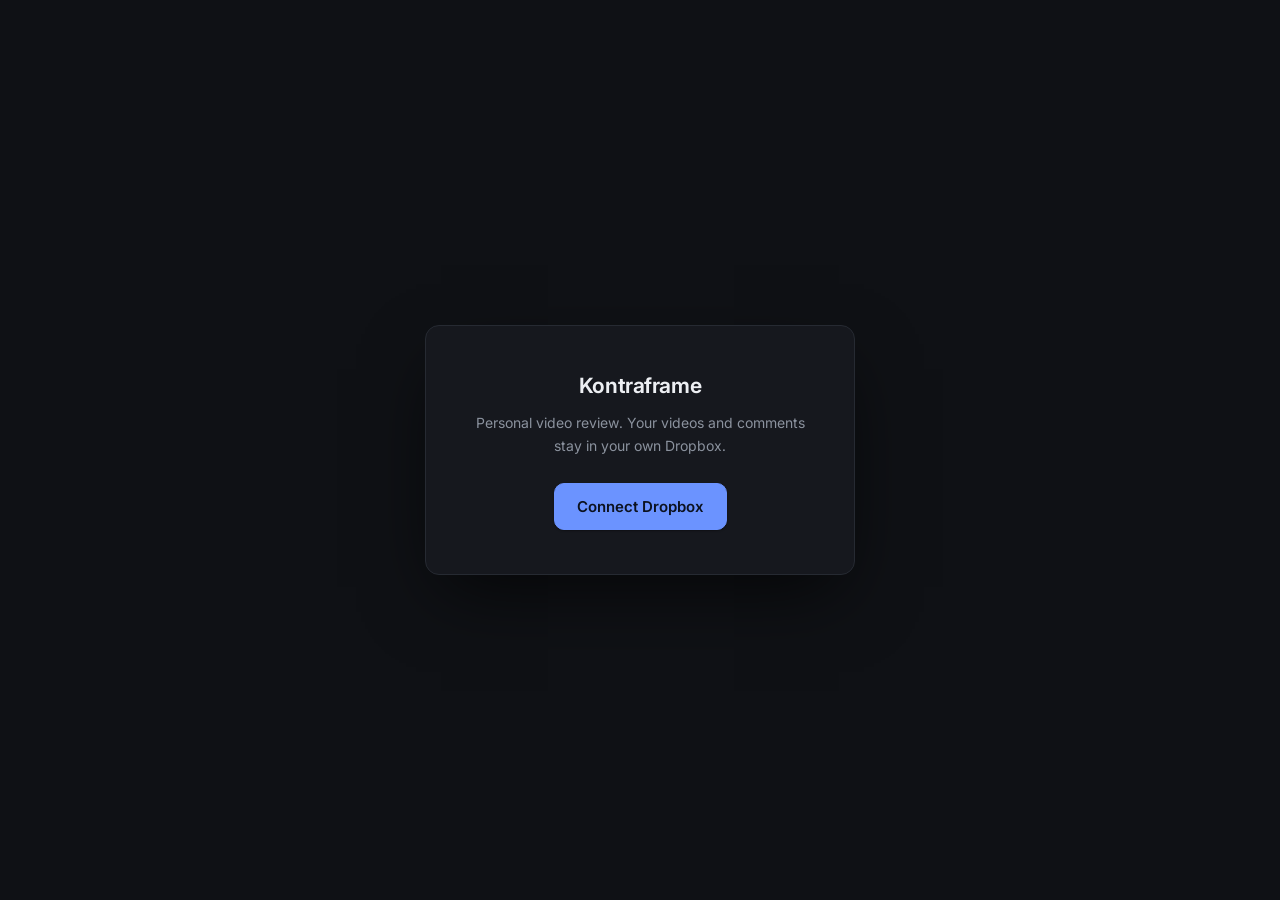
==== commit bdddb682: "Stop the app working while nobody is watching Five things, all of them work the app was doing for no" ====
--- a/index.html
+++ b/index.html
@@ -1,636 +1,48 @@
-<!DOCTYPE html PUBLIC "-//W3C//DTD XHTML 1.0 Transitional //EN" "http://www.w3.org/TR/xhtml1/DTD/xhtml1-transitional.dtd">
+<!DOCTYPE html>
+<html lang="en">
+<head>
+  <meta charset="utf-8">
+  <meta name="viewport" content="width=device-width, initial-scale=1">
+  <meta name="color-scheme" content="dark">
+  <title>Kontraframe — Review</title>
+  <meta name="robots" content="noindex">
+  <link rel="preconnect" href="https://fonts.googleapis.com">
+  <link rel="preconnect" href="https://fonts.gstatic.com" crossorigin>
+  <!-- Loaded out of the critical path: the stack falls back to system-ui, and
+       display=swap already means text paints before Inter arrives — so there is
+       nothing to gain from letting a third-party round trip block first paint. -->
+  <link href="https://fonts.googleapis.com/css2?family=Inter:wght@400;500;600;700&display=swap"
+        rel="stylesheet" media="print" onload="this.media='all'">
+  <link rel="stylesheet" href="css/app.css">
+  <link rel="icon" href="data:image/svg+xml,<svg xmlns='http://www.w3.org/2000/svg' viewBox='0 0 100 100'><rect width='100' height='100' rx='20' fill='%235b8cff'/><polygon points='38,30 74,50 38,70' fill='white'/></svg>">
 
-<html xmlns="http://www.w3.org/1999/xhtml" xmlns:o="urn:schemas-microsoft-com:office:office" xmlns:v="urn:schemas-microsoft-com:vml">
-<head>
-<!--[if gte mso 9]><xml><o:OfficeDocumentSettings><o:AllowPNG/><o:PixelsPerInch>96</o:PixelsPerInch></o:OfficeDocumentSettings></xml><![endif]-->
-<meta content="text/html; charset=utf-8" http-equiv="Content-Type"/>
-<meta content="width=device-width" name="viewport"/>
-<!--[if !mso]><!-->
-<meta content="IE=edge" http-equiv="X-UA-Compatible"/>
-<!--<![endif]-->
-<title></title>
-<!--[if !mso]><!-->
-<link href="https://fonts.googleapis.com/css?family=Bitter" rel="stylesheet" type="text/css"/>
-<link href="https://fonts.googleapis.com/css?family=Open+Sans" rel="stylesheet" type="text/css"/>
-<!--<![endif]-->
-<style type="text/css">
-		body {
-			margin: 0;
-			padding: 0;
-		}
-
-		table,
-		td,
-		tr {
-			vertical-align: top;
-			border-collapse: collapse;
-		}
-
-		* {
-			line-height: inherit;
-		}
-
-		a[x-apple-data-detectors=true] {
-			color: inherit !important;
-			text-decoration: none !important;
-		}
-	</style>
-<style id="media-query" type="text/css">
-		@media (max-width: 625px) {
-
-			.block-grid,
-			.col {
-				min-width: 320px !important;
-				max-width: 100% !important;
-				display: block !important;
-			}
-
-			.block-grid {
-				width: 100% !important;
-			}
-
-			.col {
-				width: 100% !important;
-			}
-
-			.col>div {
-				margin: 0 auto;
-			}
-
-			img.fullwidth,
-			img.fullwidthOnMobile {
-				max-width: 100% !important;
-			}
-
-			.no-stack .col {
-				min-width: 0 !important;
-				display: table-cell !important;
-			}
-
-			.no-stack.two-up .col {
-				width: 50% !important;
-			}
-
-			.no-stack .col.num4 {
-				width: 33% !important;
-			}
-
-			.no-stack .col.num8 {
-				width: 66% !important;
-			}
-
-			.no-stack .col.num4 {
-				width: 33% !important;
-			}
-
-			.no-stack .col.num3 {
-				width: 25% !important;
-			}
-
-			.no-stack .col.num6 {
-				width: 50% !important;
-			}
-
-			.no-stack .col.num9 {
-				width: 75% !important;
-			}
-
-			.video-block {
-				max-width: none !important;
-			}
-
-			.mobile_hide {
-				min-height: 0px;
-				max-height: 0px;
-				max-width: 0px;
-				display: none;
-				overflow: hidden;
-				font-size: 0px;
-			}
-
-			.desktop_hide {
-				display: block !important;
-				max-height: none !important;
-			}
-		}
-	</style>
+  <!-- The import graph is five levels deep (owner-main → projects → store →
+       dropbox → auth → config), and a browser only discovers each level after
+       parsing the one above it — five round trips before any code runs, every
+       one of them revalidated because the app is served no-cache. Naming the
+       whole graph up front collapses that into a single parallel fetch.
+       Mirrors the static imports: update it when those change. -->
+  <link rel="modulepreload" href="js/owner-main.js">
+  <link rel="modulepreload" href="js/config.js">
+  <link rel="modulepreload" href="js/ui.js">
+  <link rel="modulepreload" href="js/auth.js">
+  <link rel="modulepreload" href="js/worker-api.js">
+  <link rel="modulepreload" href="js/dropbox.js">
+  <link rel="modulepreload" href="js/store.js">
+  <link rel="modulepreload" href="js/projects.js">
+  <link rel="modulepreload" href="js/fps.js">
+  <link rel="modulepreload" href="js/versions.js">
+  <link rel="modulepreload" href="js/review-screen.js">
+  <link rel="modulepreload" href="js/player.js">
+  <link rel="modulepreload" href="js/annotations.js">
+  <link rel="modulepreload" href="js/comments.js">
+  <link rel="modulepreload" href="js/authors.js">
+  <link rel="modulepreload" href="js/timecode.js">
+  <link rel="modulepreload" href="js/share.js">
+  <link rel="modulepreload" href="js/settings.js">
 </head>
-<body class="clean-body" style="margin: 0; padding: 0; -webkit-text-size-adjust: 100%; background-color: #FFFFFF;">
-<!--[if IE]><div class="ie-browser"><![endif]-->
-<table bgcolor="#FFFFFF" cellpadding="0" cellspacing="0" class="nl-container" role="presentation" style="table-layout: fixed; vertical-align: top; min-width: 320px; Margin: 0 auto; border-spacing: 0; border-collapse: collapse; mso-table-lspace: 0pt; mso-table-rspace: 0pt; background-color: #FFFFFF; width: 100%;" valign="top" width="100%">
-<tbody>
-<tr style="vertical-align: top;" valign="top">
-<td style="word-break: break-word; vertical-align: top;" valign="top">
-<!--[if (mso)|(IE)]><table width="100%" cellpadding="0" cellspacing="0" border="0"><tr><td align="center" style="background-color:#FFFFFF"><![endif]-->
-<div style="background-color:#49a6e8;">
-<div class="block-grid" style="Margin: 0 auto; min-width: 320px; max-width: 605px; overflow-wrap: break-word; word-wrap: break-word; word-break: break-word; background-color: transparent;">
-<div style="border-collapse: collapse;display: table;width: 100%;background-color:transparent;">
-<!--[if (mso)|(IE)]><table width="100%" cellpadding="0" cellspacing="0" border="0" style="background-color:#49a6e8;"><tr><td align="center"><table cellpadding="0" cellspacing="0" border="0" style="width:605px"><tr class="layout-full-width" style="background-color:transparent"><![endif]-->
-<!--[if (mso)|(IE)]><td align="center" width="605" style="background-color:transparent;width:605px; border-top: 0px solid transparent; border-left: 0px solid transparent; border-bottom: 0px solid transparent; border-right: 0px solid transparent;" valign="top"><table width="100%" cellpadding="0" cellspacing="0" border="0"><tr><td style="padding-right: 0px; padding-left: 0px; padding-top:0px; padding-bottom:0px;"><![endif]-->
-<div class="col num12" style="min-width: 320px; max-width: 605px; display: table-cell; vertical-align: top; width: 605px;">
-<div style="width:100% !important;">
-<!--[if (!mso)&(!IE)]><!-->
-<div style="border-top:0px solid transparent; border-left:0px solid transparent; border-bottom:0px solid transparent; border-right:0px solid transparent; padding-top:0px; padding-bottom:0px; padding-right: 0px; padding-left: 0px;">
-<!--<![endif]-->
-<table border="0" cellpadding="0" cellspacing="0" class="divider" role="presentation" style="table-layout: fixed; vertical-align: top; border-spacing: 0; border-collapse: collapse; mso-table-lspace: 0pt; mso-table-rspace: 0pt; min-width: 100%; -ms-text-size-adjust: 100%; -webkit-text-size-adjust: 100%;" valign="top" width="100%">
-<tbody>
-<tr style="vertical-align: top;" valign="top">
-<td class="divider_inner" style="word-break: break-word; vertical-align: top; min-width: 100%; -ms-text-size-adjust: 100%; -webkit-text-size-adjust: 100%; padding-top: 20px; padding-right: 20px; padding-bottom: 20px; padding-left: 20px;" valign="top">
-<table align="center" border="0" cellpadding="0" cellspacing="0" class="divider_content" role="presentation" style="table-layout: fixed; vertical-align: top; border-spacing: 0; border-collapse: collapse; mso-table-lspace: 0pt; mso-table-rspace: 0pt; border-top: 0px solid transparent; width: 100%;" valign="top" width="100%">
-<tbody>
-<tr style="vertical-align: top;" valign="top">
-<td style="word-break: break-word; vertical-align: top; -ms-text-size-adjust: 100%; -webkit-text-size-adjust: 100%;" valign="top"><span></span></td>
-</tr>
-</tbody>
-</table>
-</td>
-</tr>
-</tbody>
-</table>
-<div align="center" class="img-container center autowidth" style="padding-right: 0px;padding-left: 0px;">
-<!--[if mso]><table width="100%" cellpadding="0" cellspacing="0" border="0"><tr style="line-height:0px"><td style="padding-right: 0px;padding-left: 0px;" align="center"><![endif]--><a href="http://example.com" style="outline:none" tabindex="-1" target="_blank"> <img align="center" alt="Image" border="0" class="center autowidth" src="images/marketing-template_logo.png" style="text-decoration: none; -ms-interpolation-mode: bicubic; height: auto; border: none; width: 100%; max-width: 71px; display: block;" title="Image" width="71"/></a>
-<!--[if mso]></td></tr></table><![endif]-->
-</div>
-<!--[if mso]><table width="100%" cellpadding="0" cellspacing="0" border="0"><tr><td style="padding-right: 10px; padding-left: 10px; padding-top: 20px; padding-bottom: 10px; font-family: Georgia, 'Times New Roman', serif"><![endif]-->
-<div style="color:#FFFFFF;font-family:'Bitter', Georgia, Times, 'Times New Roman', serif;line-height:1.2;padding-top:20px;padding-right:10px;padding-bottom:10px;padding-left:10px;">
-<div style="font-size: 12px; line-height: 1.2; font-family: 'Bitter', Georgia, Times, 'Times New Roman', serif; color: #FFFFFF; mso-line-height-alt: 14px;">
-<p style="font-size: 28px; line-height: 1.2; text-align: center; font-family: Bitter, Georgia, Times, 'Times New Roman', serif; word-break: break-word; mso-line-height-alt: 34px; margin: 0;"><span mce-data-marked="1" style="font-size: 28px;">Our new awesome app!</span></p>
-</div>
-</div>
-<!--[if mso]></td></tr></table><![endif]-->
-<div align="center" class="button-container" style="padding-top:10px;padding-right:10px;padding-bottom:10px;padding-left:10px;">
-<!--[if mso]><table width="100%" cellpadding="0" cellspacing="0" border="0" style="border-spacing: 0; border-collapse: collapse; mso-table-lspace:0pt; mso-table-rspace:0pt;"><tr><td style="padding-top: 10px; padding-right: 10px; padding-bottom: 10px; padding-left: 10px" align="center"><v:roundrect xmlns:v="urn:schemas-microsoft-com:vml" xmlns:w="urn:schemas-microsoft-com:office:word" href="http://example.com" style="height:31.5pt; width:150pt; v-text-anchor:middle;" arcsize="58%" stroke="false" fillcolor="#134C75"><w:anchorlock/><v:textbox inset="0,0,0,0"><center style="color:#ffffff; font-family:Arial, sans-serif; font-size:14px"><![endif]--><a href="http://example.com" style="-webkit-text-size-adjust: none; text-decoration: none; display: inline-block; color: #ffffff; background-color: #134C75; border-radius: 24px; -webkit-border-radius: 24px; -moz-border-radius: 24px; width: auto; width: auto; border-top: 1px solid #134C75; border-right: 1px solid #134C75; border-bottom: 1px solid #134C75; border-left: 1px solid #134C75; padding-top: 5px; padding-bottom: 5px; font-family: Open Sans, Helvetica Neue, Helvetica, Arial, sans-serif; text-align: center; mso-border-alt: none; word-break: keep-all;" target="_blank"><span style="padding-left:30px;padding-right:30px;font-size:14px;display:inline-block;"><span style="font-size: 16px; line-height: 2; word-break: break-word; mso-line-height-alt: 32px;"><span data-mce-style="font-size: 14px; line-height: 28px;" style="font-size: 14px; line-height: 28px;">DOWNLOAD</span></span></span></a>
-<!--[if mso]></center></v:textbox></v:roundrect></td></tr></table><![endif]-->
-</div>
-<div align="center" class="img-container center autowidth" style="padding-right: 0px;padding-left: 0px;">
-<!--[if mso]><table width="100%" cellpadding="0" cellspacing="0" border="0"><tr style="line-height:0px"><td style="padding-right: 0px;padding-left: 0px;" align="center"><![endif]-->
-<div style="font-size:1px;line-height:10px"> </div><img align="center" alt="Image" border="0" class="center autowidth" src="images/marketing-template_hero-image.jpg" style="text-decoration: none; -ms-interpolation-mode: bicubic; border: 0; height: auto; width: 100%; max-width: 400px; display: block;" title="Image" width="400"/>
-<!--[if mso]></td></tr></table><![endif]-->
-</div>
-<!--[if (!mso)&(!IE)]><!-->
-</div>
-<!--<![endif]-->
-</div>
-</div>
-<!--[if (mso)|(IE)]></td></tr></table><![endif]-->
-<!--[if (mso)|(IE)]></td></tr></table></td></tr></table><![endif]-->
-</div>
-</div>
-</div>
-<div style="background-color:#F3F3F3;">
-<div class="block-grid" style="Margin: 0 auto; min-width: 320px; max-width: 605px; overflow-wrap: break-word; word-wrap: break-word; word-break: break-word; background-color: transparent;">
-<div style="border-collapse: collapse;display: table;width: 100%;background-color:transparent;">
-<!--[if (mso)|(IE)]><table width="100%" cellpadding="0" cellspacing="0" border="0" style="background-color:#F3F3F3;"><tr><td align="center"><table cellpadding="0" cellspacing="0" border="0" style="width:605px"><tr class="layout-full-width" style="background-color:transparent"><![endif]-->
-<!--[if (mso)|(IE)]><td align="center" width="605" style="background-color:transparent;width:605px; border-top: 0px solid transparent; border-left: 0px solid transparent; border-bottom: 0px solid transparent; border-right: 0px solid transparent;" valign="top"><table width="100%" cellpadding="0" cellspacing="0" border="0"><tr><td style="padding-right: 0px; padding-left: 0px; padding-top:30px; padding-bottom:30px;"><![endif]-->
-<div class="col num12" style="min-width: 320px; max-width: 605px; display: table-cell; vertical-align: top; width: 605px;">
-<div style="width:100% !important;">
-<!--[if (!mso)&(!IE)]><!-->
-<div style="border-top:0px solid transparent; border-left:0px solid transparent; border-bottom:0px solid transparent; border-right:0px solid transparent; padding-top:30px; padding-bottom:30px; padding-right: 0px; padding-left: 0px;">
-<!--<![endif]-->
-<!--[if mso]><table width="100%" cellpadding="0" cellspacing="0" border="0"><tr><td style="padding-right: 10px; padding-left: 10px; padding-top: 10px; padding-bottom: 0px; font-family: Georgia, 'Times New Roman', serif"><![endif]-->
-<div style="color:#134C75;font-family:'Bitter', Georgia, Times, 'Times New Roman', serif;line-height:1.2;padding-top:10px;padding-right:10px;padding-bottom:0px;padding-left:10px;">
-<div style="font-size: 12px; line-height: 1.2; font-family: 'Bitter', Georgia, Times, 'Times New Roman', serif; color: #134C75; mso-line-height-alt: 14px;">
-<p style="font-size: 14px; line-height: 1.2; text-align: center; font-family: Bitter, Georgia, Times, 'Times New Roman', serif; word-break: break-word; mso-line-height-alt: 17px; margin: 0;"><strong><span style="font-size: 28px;">Hi, I’m a title!</span></strong></p>
-</div>
-</div>
-<!--[if mso]></td></tr></table><![endif]-->
-<!--[if mso]><table width="100%" cellpadding="0" cellspacing="0" border="0"><tr><td style="padding-right: 10px; padding-left: 10px; padding-top: 5px; padding-bottom: 10px; font-family: Arial, sans-serif"><![endif]-->
-<div style="color:#7E7E7E;font-family:Open Sans, Helvetica Neue, Helvetica, Arial, sans-serif;line-height:1.5;padding-top:5px;padding-right:10px;padding-bottom:10px;padding-left:10px;">
-<div style="font-size: 12px; line-height: 1.5; color: #7E7E7E; font-family: Open Sans, Helvetica Neue, Helvetica, Arial, sans-serif; mso-line-height-alt: 18px;">
-<p style="font-size: 14px; line-height: 1.5; text-align: center; word-break: break-word; mso-line-height-alt: 21px; margin: 0;">Donec sed odio dui. Nulla vitae elit libero, a pharetraaugue.</p>
-<p style="font-size: 14px; line-height: 1.5; text-align: center; word-break: break-word; mso-line-height-alt: 21px; margin: 0;">Curabitur blandit tempus porttitor.</p>
-</div>
-</div>
-<!--[if mso]></td></tr></table><![endif]-->
-<!--[if (!mso)&(!IE)]><!-->
-</div>
-<!--<![endif]-->
-</div>
-</div>
-<!--[if (mso)|(IE)]></td></tr></table><![endif]-->
-<!--[if (mso)|(IE)]></td></tr></table></td></tr></table><![endif]-->
-</div>
-</div>
-</div>
-<div style="background-color:#F3F3F3;">
-<div class="block-grid two-up" style="Margin: 0 auto; min-width: 320px; max-width: 605px; overflow-wrap: break-word; word-wrap: break-word; word-break: break-word; background-color: transparent;">
-<div style="border-collapse: collapse;display: table;width: 100%;background-color:transparent;">
-<!--[if (mso)|(IE)]><table width="100%" cellpadding="0" cellspacing="0" border="0" style="background-color:#F3F3F3;"><tr><td align="center"><table cellpadding="0" cellspacing="0" border="0" style="width:605px"><tr class="layout-full-width" style="background-color:transparent"><![endif]-->
-<!--[if (mso)|(IE)]><td align="center" width="302" style="background-color:transparent;width:302px; border-top: 0px solid transparent; border-left: none; border-bottom: 0px solid transparent; border-right: none;" valign="top"><table width="100%" cellpadding="0" cellspacing="0" border="0"><tr><td style='padding-top:0px;padding-bottom:0px' width='13' bgcolor='#f3f3f3'><table role='presentation' width='13' cellpadding='0' cellspacing='0' border='0'><tr><td>&nbsp;</td></tr></table></td><td style="padding-right: 0px; padding-left: 0px; padding-top:0px; padding-bottom:0px;background-color:#FFFFFF;"><![endif]-->
-<div class="col num6" style="max-width: 320px; min-width: 302px; display: table-cell; vertical-align: top; width: 276px;">
-<div style="background-color:#FFFFFF;width:100% !important;">
-<!--[if (!mso)&(!IE)]><!-->
-<div style="border-top:0px solid transparent; border-left:13px solid #f3f3f3; border-bottom:0px solid transparent; border-right:13px solid #f3f3f3; padding-top:0px; padding-bottom:0px; padding-right: 0px; padding-left: 0px;">
-<!--<![endif]-->
-<div align="center" class="img-container center autowidth fullwidth" style="padding-right: 0px;padding-left: 0px;">
-<!--[if mso]><table width="100%" cellpadding="0" cellspacing="0" border="0"><tr style="line-height:0px"><td style="padding-right: 0px;padding-left: 0px;" align="center"><![endif]--><img align="center" alt="Image" border="0" class="center autowidth fullwidth" src="images/marketing-template_top-tile.png" style="text-decoration: none; -ms-interpolation-mode: bicubic; border: 0; height: auto; width: 100%; max-width: 276px; display: block;" title="Image" width="276"/>
-<!--[if mso]></td></tr></table><![endif]-->
-</div>
-<table border="0" cellpadding="0" cellspacing="0" class="divider" role="presentation" style="table-layout: fixed; vertical-align: top; border-spacing: 0; border-collapse: collapse; mso-table-lspace: 0pt; mso-table-rspace: 0pt; min-width: 100%; -ms-text-size-adjust: 100%; -webkit-text-size-adjust: 100%;" valign="top" width="100%">
-<tbody>
-<tr style="vertical-align: top;" valign="top">
-<td class="divider_inner" style="word-break: break-word; vertical-align: top; min-width: 100%; -ms-text-size-adjust: 100%; -webkit-text-size-adjust: 100%; padding-top: 20px; padding-right: 20px; padding-bottom: 20px; padding-left: 20px;" valign="top">
-<table align="center" border="0" cellpadding="0" cellspacing="0" class="divider_content" role="presentation" style="table-layout: fixed; vertical-align: top; border-spacing: 0; border-collapse: collapse; mso-table-lspace: 0pt; mso-table-rspace: 0pt; border-top: 0px solid transparent; width: 100%;" valign="top" width="100%">
-<tbody>
-<tr style="vertical-align: top;" valign="top">
-<td style="word-break: break-word; vertical-align: top; -ms-text-size-adjust: 100%; -webkit-text-size-adjust: 100%;" valign="top"><span></span></td>
-</tr>
-</tbody>
-</table>
-</td>
-</tr>
-</tbody>
-</table>
-<div align="center" class="img-container center autowidth" style="padding-right: 0px;padding-left: 0px;">
-<!--[if mso]><table width="100%" cellpadding="0" cellspacing="0" border="0"><tr style="line-height:0px"><td style="padding-right: 0px;padding-left: 0px;" align="center"><![endif]--><a href="http://example.com" style="outline:none" tabindex="-1" target="_blank"> <img align="center" alt="Image" border="0" class="center autowidth" src="images/marketing-template_icon-tile_01.jpg" style="text-decoration: none; -ms-interpolation-mode: bicubic; height: auto; border: none; width: 100%; max-width: 115px; display: block;" title="Image" width="115"/></a>
-<!--[if mso]></td></tr></table><![endif]-->
-</div>
-<!--[if mso]><table width="100%" cellpadding="0" cellspacing="0" border="0"><tr><td style="padding-right: 30px; padding-left: 30px; padding-top: 25px; padding-bottom: 10px; font-family: Arial, sans-serif"><![endif]-->
-<div style="color:#134C75;font-family:Open Sans, Helvetica Neue, Helvetica, Arial, sans-serif;line-height:1.2;padding-top:25px;padding-right:30px;padding-bottom:10px;padding-left:30px;">
-<div style="font-size: 12px; line-height: 1.2; color: #134C75; font-family: Open Sans, Helvetica Neue, Helvetica, Arial, sans-serif; mso-line-height-alt: 14px;">
-<p style="font-size: 14px; line-height: 1.2; text-align: center; word-break: break-word; mso-line-height-alt: 17px; margin: 0;"><strong><span style="font-size: 18px;">Hi, I’m a title!</span></strong></p>
-</div>
-</div>
-<!--[if mso]></td></tr></table><![endif]-->
-<!--[if mso]><table width="100%" cellpadding="0" cellspacing="0" border="0"><tr><td style="padding-right: 30px; padding-left: 30px; padding-top: 10px; padding-bottom: 10px; font-family: Arial, sans-serif"><![endif]-->
-<div style="color:#7E7E7E;font-family:Open Sans, Helvetica Neue, Helvetica, Arial, sans-serif;line-height:1.5;padding-top:10px;padding-right:30px;padding-bottom:10px;padding-left:30px;">
-<div style="font-size: 12px; line-height: 1.5; color: #7E7E7E; font-family: Open Sans, Helvetica Neue, Helvetica, Arial, sans-serif; mso-line-height-alt: 18px;">
-<p style="font-size: 14px; line-height: 1.5; text-align: center; word-break: break-word; mso-line-height-alt: 21px; margin: 0;">Donec sed odio dui. Nulla vitae elit libero, a pharetra augue.</p>
-</div>
-</div>
-<!--[if mso]></td></tr></table><![endif]-->
-<table border="0" cellpadding="0" cellspacing="0" class="divider" role="presentation" style="table-layout: fixed; vertical-align: top; border-spacing: 0; border-collapse: collapse; mso-table-lspace: 0pt; mso-table-rspace: 0pt; min-width: 100%; -ms-text-size-adjust: 100%; -webkit-text-size-adjust: 100%;" valign="top" width="100%">
-<tbody>
-<tr style="vertical-align: top;" valign="top">
-<td class="divider_inner" style="word-break: break-word; vertical-align: top; min-width: 100%; -ms-text-size-adjust: 100%; -webkit-text-size-adjust: 100%; padding-top: 10px; padding-right: 10px; padding-bottom: 10px; padding-left: 10px;" valign="top">
-<table align="center" border="0" cellpadding="0" cellspacing="0" class="divider_content" role="presentation" style="table-layout: fixed; vertical-align: top; border-spacing: 0; border-collapse: collapse; mso-table-lspace: 0pt; mso-table-rspace: 0pt; border-top: 0px solid transparent; width: 100%;" valign="top" width="100%">
-<tbody>
-<tr style="vertical-align: top;" valign="top">
-<td style="word-break: break-word; vertical-align: top; -ms-text-size-adjust: 100%; -webkit-text-size-adjust: 100%;" valign="top"><span></span></td>
-</tr>
-</tbody>
-</table>
-</td>
-</tr>
-</tbody>
-</table>
-<div align="center" class="img-container center autowidth" style="padding-right: 0px;padding-left: 0px;">
-<!--[if mso]><table width="100%" cellpadding="0" cellspacing="0" border="0"><tr style="line-height:0px"><td style="padding-right: 0px;padding-left: 0px;" align="center"><![endif]--><img align="center" alt="Image" border="0" class="center autowidth" src="images/marketing-template_bottom-tile.jpg" style="text-decoration: none; -ms-interpolation-mode: bicubic; border: 0; height: auto; width: 100%; max-width: 274px; display: block;" title="Image" width="274"/>
-<!--[if mso]></td></tr></table><![endif]-->
-</div>
-<!--[if (!mso)&(!IE)]><!-->
-</div>
-<!--<![endif]-->
-</div>
-</div>
-<!--[if (mso)|(IE)]></td><td style='padding-top:0px;padding-bottom:0px' width='13' bgcolor='#f3f3f3'><table role='presentation' width='13' cellpadding='0' cellspacing='0' border='0'><tr><td>&nbsp;</td></tr></table></td></tr></table><![endif]-->
-<!--[if (mso)|(IE)]></td><td align="center" width="302" style="background-color:transparent;width:302px; border-top: 0px solid transparent; border-left: none; border-bottom: 0px solid transparent; border-right: none;" valign="top"><table width="100%" cellpadding="0" cellspacing="0" border="0"><tr><td style='padding-top:0px;padding-bottom:0px' width='13' bgcolor='#f3f3f3'><table role='presentation' width='13' cellpadding='0' cellspacing='0' border='0'><tr><td>&nbsp;</td></tr></table></td><td style="padding-right: 0px; padding-left: 0px; padding-top:0px; padding-bottom:0px;background-color:#FFFFFF;"><![endif]-->
-<div class="col num6" style="max-width: 320px; min-width: 302px; display: table-cell; vertical-align: top; width: 276px;">
-<div style="background-color:#FFFFFF;width:100% !important;">
-<!--[if (!mso)&(!IE)]><!-->
-<div style="border-top:0px solid transparent; border-left:13px solid #f3f3f3; border-bottom:0px solid transparent; border-right:13px solid #f3f3f3; padding-top:0px; padding-bottom:0px; padding-right: 0px; padding-left: 0px;">
-<!--<![endif]-->
-<div align="center" class="img-container center autowidth fullwidth" style="padding-right: 0px;padding-left: 0px;">
-<!--[if mso]><table width="100%" cellpadding="0" cellspacing="0" border="0"><tr style="line-height:0px"><td style="padding-right: 0px;padding-left: 0px;" align="center"><![endif]--><img align="center" alt="Image" border="0" class="center autowidth fullwidth" src="images/marketing-template_top-tile.png" style="text-decoration: none; -ms-interpolation-mode: bicubic; border: 0; height: auto; width: 100%; max-width: 276px; display: block;" title="Image" width="276"/>
-<!--[if mso]></td></tr></table><![endif]-->
-</div>
-<table border="0" cellpadding="0" cellspacing="0" class="divider" role="presentation" style="table-layout: fixed; vertical-align: top; border-spacing: 0; border-collapse: collapse; mso-table-lspace: 0pt; mso-table-rspace: 0pt; min-width: 100%; -ms-text-size-adjust: 100%; -webkit-text-size-adjust: 100%;" valign="top" width="100%">
-<tbody>
-<tr style="vertical-align: top;" valign="top">
-<td class="divider_inner" style="word-break: break-word; vertical-align: top; min-width: 100%; -ms-text-size-adjust: 100%; -webkit-text-size-adjust: 100%; padding-top: 20px; padding-right: 20px; padding-bottom: 20px; padding-left: 20px;" valign="top">
-<table align="center" border="0" cellpadding="0" cellspacing="0" class="divider_content" role="presentation" style="table-layout: fixed; vertical-align: top; border-spacing: 0; border-collapse: collapse; mso-table-lspace: 0pt; mso-table-rspace: 0pt; border-top: 0px solid transparent; width: 100%;" valign="top" width="100%">
-<tbody>
-<tr style="vertical-align: top;" valign="top">
-<td style="word-break: break-word; vertical-align: top; -ms-text-size-adjust: 100%; -webkit-text-size-adjust: 100%;" valign="top"><span></span></td>
-</tr>
-</tbody>
-</table>
-</td>
-</tr>
-</tbody>
-</table>
-<div align="center" class="img-container center autowidth" style="padding-right: 0px;padding-left: 0px;">
-<!--[if mso]><table width="100%" cellpadding="0" cellspacing="0" border="0"><tr style="line-height:0px"><td style="padding-right: 0px;padding-left: 0px;" align="center"><![endif]--><a href="http://example.com" style="outline:none" tabindex="-1" target="_blank"> <img align="center" alt="Image" border="0" class="center autowidth" src="images/marketing-template_icon-tile_01.jpg" style="text-decoration: none; -ms-interpolation-mode: bicubic; height: auto; border: none; width: 100%; max-width: 115px; display: block;" title="Image" width="115"/></a>
-<!--[if mso]></td></tr></table><![endif]-->
-</div>
-<!--[if mso]><table width="100%" cellpadding="0" cellspacing="0" border="0"><tr><td style="padding-right: 30px; padding-left: 30px; padding-top: 25px; padding-bottom: 10px; font-family: Arial, sans-serif"><![endif]-->
-<div style="color:#134C75;font-family:Open Sans, Helvetica Neue, Helvetica, Arial, sans-serif;line-height:1.2;padding-top:25px;padding-right:30px;padding-bottom:10px;padding-left:30px;">
-<div style="font-size: 12px; line-height: 1.2; color: #134C75; font-family: Open Sans, Helvetica Neue, Helvetica, Arial, sans-serif; mso-line-height-alt: 14px;">
-<p style="font-size: 14px; line-height: 1.2; text-align: center; word-break: break-word; mso-line-height-alt: 17px; margin: 0;"><strong><span style="font-size: 18px;">Hi, I’m a title!</span></strong></p>
-</div>
-</div>
-<!--[if mso]></td></tr></table><![endif]-->
-<!--[if mso]><table width="100%" cellpadding="0" cellspacing="0" border="0"><tr><td style="padding-right: 30px; padding-left: 30px; padding-top: 10px; padding-bottom: 10px; font-family: Arial, sans-serif"><![endif]-->
-<div style="color:#7E7E7E;font-family:Open Sans, Helvetica Neue, Helvetica, Arial, sans-serif;line-height:1.5;padding-top:10px;padding-right:30px;padding-bottom:10px;padding-left:30px;">
-<div style="font-size: 12px; line-height: 1.5; color: #7E7E7E; font-family: Open Sans, Helvetica Neue, Helvetica, Arial, sans-serif; mso-line-height-alt: 18px;">
-<p style="font-size: 14px; line-height: 1.5; text-align: center; word-break: break-word; mso-line-height-alt: 21px; margin: 0;">Donec sed odio dui. Nulla vitae elit libero, a pharetra augue.</p>
-</div>
-</div>
-<!--[if mso]></td></tr></table><![endif]-->
-<table border="0" cellpadding="0" cellspacing="0" class="divider" role="presentation" style="table-layout: fixed; vertical-align: top; border-spacing: 0; border-collapse: collapse; mso-table-lspace: 0pt; mso-table-rspace: 0pt; min-width: 100%; -ms-text-size-adjust: 100%; -webkit-text-size-adjust: 100%;" valign="top" width="100%">
-<tbody>
-<tr style="vertical-align: top;" valign="top">
-<td class="divider_inner" style="word-break: break-word; vertical-align: top; min-width: 100%; -ms-text-size-adjust: 100%; -webkit-text-size-adjust: 100%; padding-top: 10px; padding-right: 10px; padding-bottom: 10px; padding-left: 10px;" valign="top">
-<table align="center" border="0" cellpadding="0" cellspacing="0" class="divider_content" role="presentation" style="table-layout: fixed; vertical-align: top; border-spacing: 0; border-collapse: collapse; mso-table-lspace: 0pt; mso-table-rspace: 0pt; border-top: 0px solid transparent; width: 100%;" valign="top" width="100%">
-<tbody>
-<tr style="vertical-align: top;" valign="top">
-<td style="word-break: break-word; vertical-align: top; -ms-text-size-adjust: 100%; -webkit-text-size-adjust: 100%;" valign="top"><span></span></td>
-</tr>
-</tbody>
-</table>
-</td>
-</tr>
-</tbody>
-</table>
-<div align="center" class="img-container center autowidth" style="padding-right: 0px;padding-left: 0px;">
-<!--[if mso]><table width="100%" cellpadding="0" cellspacing="0" border="0"><tr style="line-height:0px"><td style="padding-right: 0px;padding-left: 0px;" align="center"><![endif]--><img align="center" alt="Image" border="0" class="center autowidth" src="images/marketing-template_bottom-tile.jpg" style="text-decoration: none; -ms-interpolation-mode: bicubic; border: 0; height: auto; width: 100%; max-width: 274px; display: block;" title="Image" width="274"/>
-<!--[if mso]></td></tr></table><![endif]-->
-</div>
-<!--[if (!mso)&(!IE)]><!-->
-</div>
-<!--<![endif]-->
-</div>
-</div>
-<!--[if (mso)|(IE)]></td><td style='padding-top:0px;padding-bottom:0px' width='13' bgcolor='#f3f3f3'><table role='presentation' width='13' cellpadding='0' cellspacing='0' border='0'><tr><td>&nbsp;</td></tr></table></td></tr></table><![endif]-->
-<!--[if (mso)|(IE)]></td></tr></table></td></tr></table><![endif]-->
-</div>
-</div>
-</div>
-<div style="background-color:#F3F3F3;">
-<div class="block-grid" style="Margin: 0 auto; min-width: 320px; max-width: 605px; overflow-wrap: break-word; word-wrap: break-word; word-break: break-word; background-color: transparent;">
-<div style="border-collapse: collapse;display: table;width: 100%;background-color:transparent;">
-<!--[if (mso)|(IE)]><table width="100%" cellpadding="0" cellspacing="0" border="0" style="background-color:#F3F3F3;"><tr><td align="center"><table cellpadding="0" cellspacing="0" border="0" style="width:605px"><tr class="layout-full-width" style="background-color:transparent"><![endif]-->
-<!--[if (mso)|(IE)]><td align="center" width="605" style="background-color:transparent;width:605px; border-top: 0px solid transparent; border-left: 0px solid transparent; border-bottom: 0px solid transparent; border-right: 0px solid transparent;" valign="top"><table width="100%" cellpadding="0" cellspacing="0" border="0"><tr><td style="padding-right: 0px; padding-left: 0px; padding-top:5px; padding-bottom:5px;"><![endif]-->
-<div class="col num12" style="min-width: 320px; max-width: 605px; display: table-cell; vertical-align: top; width: 605px;">
-<div style="width:100% !important;">
-<!--[if (!mso)&(!IE)]><!-->
-<div style="border-top:0px solid transparent; border-left:0px solid transparent; border-bottom:0px solid transparent; border-right:0px solid transparent; padding-top:5px; padding-bottom:5px; padding-right: 0px; padding-left: 0px;">
-<!--<![endif]-->
-<table border="0" cellpadding="0" cellspacing="0" class="divider" role="presentation" style="table-layout: fixed; vertical-align: top; border-spacing: 0; border-collapse: collapse; mso-table-lspace: 0pt; mso-table-rspace: 0pt; min-width: 100%; -ms-text-size-adjust: 100%; -webkit-text-size-adjust: 100%;" valign="top" width="100%">
-<tbody>
-<tr style="vertical-align: top;" valign="top">
-<td class="divider_inner" style="word-break: break-word; vertical-align: top; min-width: 100%; -ms-text-size-adjust: 100%; -webkit-text-size-adjust: 100%; padding-top: 10px; padding-right: 5px; padding-bottom: 10px; padding-left: 5px;" valign="top">
-<table align="center" border="0" cellpadding="0" cellspacing="0" class="divider_content" role="presentation" style="table-layout: fixed; vertical-align: top; border-spacing: 0; border-collapse: collapse; mso-table-lspace: 0pt; mso-table-rspace: 0pt; border-top: 1px solid #dddddd; width: 100%;" valign="top" width="100%">
-<tbody>
-<tr style="vertical-align: top;" valign="top">
-<td style="word-break: break-word; vertical-align: top; -ms-text-size-adjust: 100%; -webkit-text-size-adjust: 100%;" valign="top"><span></span></td>
-</tr>
-</tbody>
-</table>
-</td>
-</tr>
-</tbody>
-</table>
-<!--[if (!mso)&(!IE)]><!-->
-</div>
-<!--<![endif]-->
-</div>
-</div>
-<!--[if (mso)|(IE)]></td></tr></table><![endif]-->
-<!--[if (mso)|(IE)]></td></tr></table></td></tr></table><![endif]-->
-</div>
-</div>
-</div>
-<div style="background-color:#F3F3F3;">
-<div class="block-grid two-up" style="Margin: 0 auto; min-width: 320px; max-width: 605px; overflow-wrap: break-word; word-wrap: break-word; word-break: break-word; background-color: transparent;">
-<div style="border-collapse: collapse;display: table;width: 100%;background-color:transparent;">
-<!--[if (mso)|(IE)]><table width="100%" cellpadding="0" cellspacing="0" border="0" style="background-color:#F3F3F3;"><tr><td align="center"><table cellpadding="0" cellspacing="0" border="0" style="width:605px"><tr class="layout-full-width" style="background-color:transparent"><![endif]-->
-<!--[if (mso)|(IE)]><td align="center" width="302" style="background-color:transparent;width:302px; border-top: 0px solid transparent; border-left: none; border-bottom: 0px solid transparent; border-right: none;" valign="top"><table width="100%" cellpadding="0" cellspacing="0" border="0"><tr><td style='padding-top:0px;padding-bottom:0px' width='13' bgcolor='#f3f3f3'><table role='presentation' width='13' cellpadding='0' cellspacing='0' border='0'><tr><td>&nbsp;</td></tr></table></td><td style="padding-right: 0px; padding-left: 0px; padding-top:0px; padding-bottom:0px;background-color:#FFFFFF;"><![endif]-->
-<div class="col num6" style="max-width: 320px; min-width: 302px; display: table-cell; vertical-align: top; width: 276px;">
-<div style="background-color:#FFFFFF;width:100% !important;">
-<!--[if (!mso)&(!IE)]><!-->
-<div style="border-top:0px solid transparent; border-left:13px solid #f3f3f3; border-bottom:0px solid transparent; border-right:13px solid #f3f3f3; padding-top:0px; padding-bottom:0px; padding-right: 0px; padding-left: 0px;">
-<!--<![endif]-->
-<div align="center" class="img-container center autowidth fullwidth" style="padding-right: 0px;padding-left: 0px;">
-<!--[if mso]><table width="100%" cellpadding="0" cellspacing="0" border="0"><tr style="line-height:0px"><td style="padding-right: 0px;padding-left: 0px;" align="center"><![endif]--><img align="center" alt="Image" border="0" class="center autowidth fullwidth" src="images/marketing-template_top-tile.png" style="text-decoration: none; -ms-interpolation-mode: bicubic; border: 0; height: auto; width: 100%; max-width: 276px; display: block;" title="Image" width="276"/>
-<!--[if mso]></td></tr></table><![endif]-->
-</div>
-<table border="0" cellpadding="0" cellspacing="0" class="divider" role="presentation" style="table-layout: fixed; vertical-align: top; border-spacing: 0; border-collapse: collapse; mso-table-lspace: 0pt; mso-table-rspace: 0pt; min-width: 100%; -ms-text-size-adjust: 100%; -webkit-text-size-adjust: 100%;" valign="top" width="100%">
-<tbody>
-<tr style="vertical-align: top;" valign="top">
-<td class="divider_inner" style="word-break: break-word; vertical-align: top; min-width: 100%; -ms-text-size-adjust: 100%; -webkit-text-size-adjust: 100%; padding-top: 20px; padding-right: 20px; padding-bottom: 20px; padding-left: 20px;" valign="top">
-<table align="center" border="0" cellpadding="0" cellspacing="0" class="divider_content" role="presentation" style="table-layout: fixed; vertical-align: top; border-spacing: 0; border-collapse: collapse; mso-table-lspace: 0pt; mso-table-rspace: 0pt; border-top: 0px solid transparent; width: 100%;" valign="top" width="100%">
-<tbody>
-<tr style="vertical-align: top;" valign="top">
-<td style="word-break: break-word; vertical-align: top; -ms-text-size-adjust: 100%; -webkit-text-size-adjust: 100%;" valign="top"><span></span></td>
-</tr>
-</tbody>
-</table>
-</td>
-</tr>
-</tbody>
-</table>
-<div align="center" class="img-container center autowidth" style="padding-right: 0px;padding-left: 0px;">
-<!--[if mso]><table width="100%" cellpadding="0" cellspacing="0" border="0"><tr style="line-height:0px"><td style="padding-right: 0px;padding-left: 0px;" align="center"><![endif]--><a href="http://example.com" style="outline:none" tabindex="-1" target="_blank"> <img align="center" alt="Image" border="0" class="center autowidth" src="images/marketing-template_icon-tile_01.jpg" style="text-decoration: none; -ms-interpolation-mode: bicubic; height: auto; border: none; width: 100%; max-width: 115px; display: block;" title="Image" width="115"/></a>
-<!--[if mso]></td></tr></table><![endif]-->
-</div>
-<!--[if mso]><table width="100%" cellpadding="0" cellspacing="0" border="0"><tr><td style="padding-right: 30px; padding-left: 30px; padding-top: 25px; padding-bottom: 10px; font-family: Arial, sans-serif"><![endif]-->
-<div style="color:#134C75;font-family:Open Sans, Helvetica Neue, Helvetica, Arial, sans-serif;line-height:1.2;padding-top:25px;padding-right:30px;padding-bottom:10px;padding-left:30px;">
-<div style="font-size: 12px; line-height: 1.2; color: #134C75; font-family: Open Sans, Helvetica Neue, Helvetica, Arial, sans-serif; mso-line-height-alt: 14px;">
-<p style="font-size: 14px; line-height: 1.2; text-align: center; word-break: break-word; mso-line-height-alt: 17px; margin: 0;"><strong><span style="font-size: 18px;">Hi, I’m a title!</span></strong></p>
-</div>
-</div>
-<!--[if mso]></td></tr></table><![endif]-->
-<!--[if mso]><table width="100%" cellpadding="0" cellspacing="0" border="0"><tr><td style="padding-right: 30px; padding-left: 30px; padding-top: 10px; padding-bottom: 10px; font-family: Arial, sans-serif"><![endif]-->
-<div style="color:#7E7E7E;font-family:Open Sans, Helvetica Neue, Helvetica, Arial, sans-serif;line-height:1.5;padding-top:10px;padding-right:30px;padding-bottom:10px;padding-left:30px;">
-<div style="font-size: 12px; line-height: 1.5; color: #7E7E7E; font-family: Open Sans, Helvetica Neue, Helvetica, Arial, sans-serif; mso-line-height-alt: 18px;">
-<p style="font-size: 14px; line-height: 1.5; text-align: center; word-break: break-word; mso-line-height-alt: 21px; margin: 0;">Donec sed odio dui. Nulla vitae elit libero, a pharetra augue.</p>
-</div>
-</div>
-<!--[if mso]></td></tr></table><![endif]-->
-<table border="0" cellpadding="0" cellspacing="0" class="divider" role="presentation" style="table-layout: fixed; vertical-align: top; border-spacing: 0; border-collapse: collapse; mso-table-lspace: 0pt; mso-table-rspace: 0pt; min-width: 100%; -ms-text-size-adjust: 100%; -webkit-text-size-adjust: 100%;" valign="top" width="100%">
-<tbody>
-<tr style="vertical-align: top;" valign="top">
-<td class="divider_inner" style="word-break: break-word; vertical-align: top; min-width: 100%; -ms-text-size-adjust: 100%; -webkit-text-size-adjust: 100%; padding-top: 10px; padding-right: 10px; padding-bottom: 10px; padding-left: 10px;" valign="top">
-<table align="center" border="0" cellpadding="0" cellspacing="0" class="divider_content" role="presentation" style="table-layout: fixed; vertical-align: top; border-spacing: 0; border-collapse: collapse; mso-table-lspace: 0pt; mso-table-rspace: 0pt; border-top: 0px solid transparent; width: 100%;" valign="top" width="100%">
-<tbody>
-<tr style="vertical-align: top;" valign="top">
-<td style="word-break: break-word; vertical-align: top; -ms-text-size-adjust: 100%; -webkit-text-size-adjust: 100%;" valign="top"><span></span></td>
-</tr>
-</tbody>
-</table>
-</td>
-</tr>
-</tbody>
-</table>
-<div align="center" class="img-container center autowidth" style="padding-right: 0px;padding-left: 0px;">
-<!--[if mso]><table width="100%" cellpadding="0" cellspacing="0" border="0"><tr style="line-height:0px"><td style="padding-right: 0px;padding-left: 0px;" align="center"><![endif]--><img align="center" alt="Image" border="0" class="center autowidth" src="images/marketing-template_bottom-tile.jpg" style="text-decoration: none; -ms-interpolation-mode: bicubic; border: 0; height: auto; width: 100%; max-width: 274px; display: block;" title="Image" width="274"/>
-<!--[if mso]></td></tr></table><![endif]-->
-</div>
-<!--[if (!mso)&(!IE)]><!-->
-</div>
-<!--<![endif]-->
-</div>
-</div>
-<!--[if (mso)|(IE)]></td><td style='padding-top:0px;padding-bottom:0px' width='13' bgcolor='#f3f3f3'><table role='presentation' width='13' cellpadding='0' cellspacing='0' border='0'><tr><td>&nbsp;</td></tr></table></td></tr></table><![endif]-->
-<!--[if (mso)|(IE)]></td><td align="center" width="302" style="background-color:transparent;width:302px; border-top: 0px solid transparent; border-left: none; border-bottom: 0px solid transparent; border-right: none;" valign="top"><table width="100%" cellpadding="0" cellspacing="0" border="0"><tr><td style='padding-top:0px;padding-bottom:0px' width='13' bgcolor='#f3f3f3'><table role='presentation' width='13' cellpadding='0' cellspacing='0' border='0'><tr><td>&nbsp;</td></tr></table></td><td style="padding-right: 0px; padding-left: 0px; padding-top:0px; padding-bottom:0px;background-color:#FFFFFF;"><![endif]-->
-<div class="col num6" style="max-width: 320px; min-width: 302px; display: table-cell; vertical-align: top; width: 276px;">
-<div style="background-color:#FFFFFF;width:100% !important;">
-<!--[if (!mso)&(!IE)]><!-->
-<div style="border-top:0px solid transparent; border-left:13px solid #f3f3f3; border-bottom:0px solid transparent; border-right:13px solid #f3f3f3; padding-top:0px; padding-bottom:0px; padding-right: 0px; padding-left: 0px;">
-<!--<![endif]-->
-<div align="center" class="img-container center autowidth fullwidth" style="padding-right: 0px;padding-left: 0px;">
-<!--[if mso]><table width="100%" cellpadding="0" cellspacing="0" border="0"><tr style="line-height:0px"><td style="padding-right: 0px;padding-left: 0px;" align="center"><![endif]--><img align="center" alt="Image" border="0" class="center autowidth fullwidth" src="images/marketing-template_top-tile.png" style="text-decoration: none; -ms-interpolation-mode: bicubic; border: 0; height: auto; width: 100%; max-width: 276px; display: block;" title="Image" width="276"/>
-<!--[if mso]></td></tr></table><![endif]-->
-</div>
-<table border="0" cellpadding="0" cellspacing="0" class="divider" role="presentation" style="table-layout: fixed; vertical-align: top; border-spacing: 0; border-collapse: collapse; mso-table-lspace: 0pt; mso-table-rspace: 0pt; min-width: 100%; -ms-text-size-adjust: 100%; -webkit-text-size-adjust: 100%;" valign="top" width="100%">
-<tbody>
-<tr style="vertical-align: top;" valign="top">
-<td class="divider_inner" style="word-break: break-word; vertical-align: top; min-width: 100%; -ms-text-size-adjust: 100%; -webkit-text-size-adjust: 100%; padding-top: 20px; padding-right: 20px; padding-bottom: 20px; padding-left: 20px;" valign="top">
-<table align="center" border="0" cellpadding="0" cellspacing="0" class="divider_content" role="presentation" style="table-layout: fixed; vertical-align: top; border-spacing: 0; border-collapse: collapse; mso-table-lspace: 0pt; mso-table-rspace: 0pt; border-top: 0px solid transparent; width: 100%;" valign="top" width="100%">
-<tbody>
-<tr style="vertical-align: top;" valign="top">
-<td style="word-break: break-word; vertical-align: top; -ms-text-size-adjust: 100%; -webkit-text-size-adjust: 100%;" valign="top"><span></span></td>
-</tr>
-</tbody>
-</table>
-</td>
-</tr>
-</tbody>
-</table>
-<div align="center" class="img-container center autowidth" style="padding-right: 0px;padding-left: 0px;">
-<!--[if mso]><table width="100%" cellpadding="0" cellspacing="0" border="0"><tr style="line-height:0px"><td style="padding-right: 0px;padding-left: 0px;" align="center"><![endif]--><a href="http://example.com" style="outline:none" tabindex="-1" target="_blank"> <img align="center" alt="Image" border="0" class="center autowidth" src="images/marketing-template_icon-tile_01.jpg" style="text-decoration: none; -ms-interpolation-mode: bicubic; height: auto; border: none; width: 100%; max-width: 115px; display: block;" title="Image" width="115"/></a>
-<!--[if mso]></td></tr></table><![endif]-->
-</div>
-<!--[if mso]><table width="100%" cellpadding="0" cellspacing="0" border="0"><tr><td style="padding-right: 30px; padding-left: 30px; padding-top: 25px; padding-bottom: 10px; font-family: Arial, sans-serif"><![endif]-->
-<div style="color:#134C75;font-family:Open Sans, Helvetica Neue, Helvetica, Arial, sans-serif;line-height:1.2;padding-top:25px;padding-right:30px;padding-bottom:10px;padding-left:30px;">
-<div style="font-size: 12px; line-height: 1.2; color: #134C75; font-family: Open Sans, Helvetica Neue, Helvetica, Arial, sans-serif; mso-line-height-alt: 14px;">
-<p style="font-size: 14px; line-height: 1.2; text-align: center; word-break: break-word; mso-line-height-alt: 17px; margin: 0;"><strong><span style="font-size: 18px;">Hi, I’m a title!</span></strong></p>
-</div>
-</div>
-<!--[if mso]></td></tr></table><![endif]-->
-<!--[if mso]><table width="100%" cellpadding="0" cellspacing="0" border="0"><tr><td style="padding-right: 30px; padding-left: 30px; padding-top: 10px; padding-bottom: 10px; font-family: Arial, sans-serif"><![endif]-->
-<div style="color:#7E7E7E;font-family:Open Sans, Helvetica Neue, Helvetica, Arial, sans-serif;line-height:1.5;padding-top:10px;padding-right:30px;padding-bottom:10px;padding-left:30px;">
-<div style="font-size: 12px; line-height: 1.5; color: #7E7E7E; font-family: Open Sans, Helvetica Neue, Helvetica, Arial, sans-serif; mso-line-height-alt: 18px;">
-<p style="font-size: 14px; line-height: 1.5; text-align: center; word-break: break-word; mso-line-height-alt: 21px; margin: 0;">Donec sed odio dui. Nulla vitae elit libero, a pharetra augue.</p>
-</div>
-</div>
-<!--[if mso]></td></tr></table><![endif]-->
-<table border="0" cellpadding="0" cellspacing="0" class="divider" role="presentation" style="table-layout: fixed; vertical-align: top; border-spacing: 0; border-collapse: collapse; mso-table-lspace: 0pt; mso-table-rspace: 0pt; min-width: 100%; -ms-text-size-adjust: 100%; -webkit-text-size-adjust: 100%;" valign="top" width="100%">
-<tbody>
-<tr style="vertical-align: top;" valign="top">
-<td class="divider_inner" style="word-break: break-word; vertical-align: top; min-width: 100%; -ms-text-size-adjust: 100%; -webkit-text-size-adjust: 100%; padding-top: 10px; padding-right: 10px; padding-bottom: 10px; padding-left: 10px;" valign="top">
-<table align="center" border="0" cellpadding="0" cellspacing="0" class="divider_content" role="presentation" style="table-layout: fixed; vertical-align: top; border-spacing: 0; border-collapse: collapse; mso-table-lspace: 0pt; mso-table-rspace: 0pt; border-top: 0px solid transparent; width: 100%;" valign="top" width="100%">
-<tbody>
-<tr style="vertical-align: top;" valign="top">
-<td style="word-break: break-word; vertical-align: top; -ms-text-size-adjust: 100%; -webkit-text-size-adjust: 100%;" valign="top"><span></span></td>
-</tr>
-</tbody>
-</table>
-</td>
-</tr>
-</tbody>
-</table>
-<div align="center" class="img-container center autowidth" style="padding-right: 0px;padding-left: 0px;">
-<!--[if mso]><table width="100%" cellpadding="0" cellspacing="0" border="0"><tr style="line-height:0px"><td style="padding-right: 0px;padding-left: 0px;" align="center"><![endif]--><img align="center" alt="Image" border="0" class="center autowidth" src="images/marketing-template_bottom-tile.jpg" style="text-decoration: none; -ms-interpolation-mode: bicubic; border: 0; height: auto; width: 100%; max-width: 274px; display: block;" title="Image" width="274"/>
-<!--[if mso]></td></tr></table><![endif]-->
-</div>
-<!--[if (!mso)&(!IE)]><!-->
-</div>
-<!--<![endif]-->
-</div>
-</div>
-<!--[if (mso)|(IE)]></td><td style='padding-top:0px;padding-bottom:0px' width='13' bgcolor='#f3f3f3'><table role='presentation' width='13' cellpadding='0' cellspacing='0' border='0'><tr><td>&nbsp;</td></tr></table></td></tr></table><![endif]-->
-<!--[if (mso)|(IE)]></td></tr></table></td></tr></table><![endif]-->
-</div>
-</div>
-</div>
-<div style="background-color:#f3f3f3;">
-<div class="block-grid" style="Margin: 0 auto; min-width: 320px; max-width: 605px; overflow-wrap: break-word; word-wrap: break-word; word-break: break-word; background-color: transparent;">
-<div style="border-collapse: collapse;display: table;width: 100%;background-color:transparent;">
-<!--[if (mso)|(IE)]><table width="100%" cellpadding="0" cellspacing="0" border="0" style="background-color:#f3f3f3;"><tr><td align="center"><table cellpadding="0" cellspacing="0" border="0" style="width:605px"><tr class="layout-full-width" style="background-color:transparent"><![endif]-->
-<!--[if (mso)|(IE)]><td align="center" width="605" style="background-color:transparent;width:605px; border-top: 0px solid transparent; border-left: 0px solid transparent; border-bottom: 0px solid transparent; border-right: 0px solid transparent;" valign="top"><table width="100%" cellpadding="0" cellspacing="0" border="0"><tr><td style="padding-right: 0px; padding-left: 0px; padding-top:0px; padding-bottom:0px;"><![endif]-->
-<div class="col num12" style="min-width: 320px; max-width: 605px; display: table-cell; vertical-align: top; width: 605px;">
-<div style="width:100% !important;">
-<!--[if (!mso)&(!IE)]><!-->
-<div style="border-top:0px solid transparent; border-left:0px solid transparent; border-bottom:0px solid transparent; border-right:0px solid transparent; padding-top:0px; padding-bottom:0px; padding-right: 0px; padding-left: 0px;">
-<!--<![endif]-->
-<table border="0" cellpadding="0" cellspacing="0" class="divider" role="presentation" style="table-layout: fixed; vertical-align: top; border-spacing: 0; border-collapse: collapse; mso-table-lspace: 0pt; mso-table-rspace: 0pt; min-width: 100%; -ms-text-size-adjust: 100%; -webkit-text-size-adjust: 100%;" valign="top" width="100%">
-<tbody>
-<tr style="vertical-align: top;" valign="top">
-<td class="divider_inner" style="word-break: break-word; vertical-align: top; min-width: 100%; -ms-text-size-adjust: 100%; -webkit-text-size-adjust: 100%; padding-top: 25px; padding-right: 25px; padding-bottom: 25px; padding-left: 25px;" valign="top">
-<table align="center" border="0" cellpadding="0" cellspacing="0" class="divider_content" role="presentation" style="table-layout: fixed; vertical-align: top; border-spacing: 0; border-collapse: collapse; mso-table-lspace: 0pt; mso-table-rspace: 0pt; border-top: 0px solid transparent; width: 100%;" valign="top" width="100%">
-<tbody>
-<tr style="vertical-align: top;" valign="top">
-<td style="word-break: break-word; vertical-align: top; -ms-text-size-adjust: 100%; -webkit-text-size-adjust: 100%;" valign="top"><span></span></td>
-</tr>
-</tbody>
-</table>
-</td>
-</tr>
-</tbody>
-</table>
-<!--[if (!mso)&(!IE)]><!-->
-</div>
-<!--<![endif]-->
-</div>
-</div>
-<!--[if (mso)|(IE)]></td></tr></table><![endif]-->
-<!--[if (mso)|(IE)]></td></tr></table></td></tr></table><![endif]-->
-</div>
-</div>
-</div>
-<div style="background-color:transparent;">
-<div class="block-grid mixed-two-up" style="Margin: 0 auto; min-width: 320px; max-width: 605px; overflow-wrap: break-word; word-wrap: break-word; word-break: break-word; background-color: transparent;">
-<div style="border-collapse: collapse;display: table;width: 100%;background-color:transparent;">
-<!--[if (mso)|(IE)]><table width="100%" cellpadding="0" cellspacing="0" border="0" style="background-color:transparent;"><tr><td align="center"><table cellpadding="0" cellspacing="0" border="0" style="width:605px"><tr class="layout-full-width" style="background-color:transparent"><![endif]-->
-<!--[if (mso)|(IE)]><td align="center" width="403" style="background-color:transparent;width:403px; border-top: 0px solid transparent; border-left: 0px solid transparent; border-bottom: 0px solid transparent; border-right: 0px solid transparent;" valign="top"><table width="100%" cellpadding="0" cellspacing="0" border="0"><tr><td style="padding-right: 0px; padding-left: 0px; padding-top:15px; padding-bottom:15px;"><![endif]-->
-<div class="col num8" style="display: table-cell; vertical-align: top; min-width: 320px; max-width: 400px; width: 403px;">
-<div style="width:100% !important;">
-<!--[if (!mso)&(!IE)]><!-->
-<div style="border-top:0px solid transparent; border-left:0px solid transparent; border-bottom:0px solid transparent; border-right:0px solid transparent; padding-top:15px; padding-bottom:15px; padding-right: 0px; padding-left: 0px;">
-<!--<![endif]-->
-<!--[if mso]><table width="100%" cellpadding="0" cellspacing="0" border="0"><tr><td style="padding-right: 10px; padding-left: 10px; padding-top: 10px; padding-bottom: 10px; font-family: Arial, sans-serif"><![endif]-->
-<div style="color:#8F8F8F;font-family:Open Sans, Helvetica Neue, Helvetica, Arial, sans-serif;line-height:1.2;padding-top:10px;padding-right:10px;padding-bottom:10px;padding-left:10px;">
-<div style="font-size: 12px; line-height: 1.2; color: #8F8F8F; font-family: Open Sans, Helvetica Neue, Helvetica, Arial, sans-serif; mso-line-height-alt: 14px;">
-<p style="font-size: 11px; line-height: 1.2; word-break: break-word; mso-line-height-alt: 13px; margin: 0;"><span style="font-size: 11px;">Copyright © 2016 YourSite, All rights reserved. </span><br/><span style="font-size: 11px;">You subscribed to our newsletter via our website, <a href="example.com" style="text-decoration: underline; color: #8F8F8F;" target="_blank">example.com</a></span><br/><br/><span style="font-size: 11px;"><a href="example.com" style="text-decoration: underline; color: #8F8F8F;" target="_blank">Unsubscribe from this list</a></span><br/></p>
-</div>
-</div>
-<!--[if mso]></td></tr></table><![endif]-->
-<!--[if (!mso)&(!IE)]><!-->
-</div>
-<!--<![endif]-->
-</div>
-</div>
-<!--[if (mso)|(IE)]></td></tr></table><![endif]-->
-<!--[if (mso)|(IE)]></td><td align="center" width="201" style="background-color:transparent;width:201px; border-top: 0px solid transparent; border-left: 0px solid transparent; border-bottom: 0px solid transparent; border-right: 0px solid transparent;" valign="top"><table width="100%" cellpadding="0" cellspacing="0" border="0"><tr><td style="padding-right: 10px; padding-left: 10px; padding-top:15px; padding-bottom:15px;"><![endif]-->
-<div class="col num4" style="display: table-cell; vertical-align: top; max-width: 320px; min-width: 200px; width: 201px;">
-<div style="width:100% !important;">
-<!--[if (!mso)&(!IE)]><!-->
-<div style="border-top:0px solid transparent; border-left:0px solid transparent; border-bottom:0px solid transparent; border-right:0px solid transparent; padding-top:15px; padding-bottom:15px; padding-right: 10px; padding-left: 10px;">
-<!--<![endif]-->
-<table cellpadding="0" cellspacing="0" class="social_icons" role="presentation" style="table-layout: fixed; vertical-align: top; border-spacing: 0; border-collapse: collapse; mso-table-lspace: 0pt; mso-table-rspace: 0pt;" valign="top" width="100%">
-<tbody>
-<tr style="vertical-align: top;" valign="top">
-<td style="word-break: break-word; vertical-align: top; padding-top: 10px; padding-right: 10px; padding-bottom: 10px; padding-left: 10px;" valign="top">
-<table align="right" cellpadding="0" cellspacing="0" class="social_table" role="presentation" style="table-layout: fixed; vertical-align: top; border-spacing: 0; border-collapse: collapse; mso-table-tspace: 0; mso-table-rspace: 0; mso-table-bspace: 0; mso-table-lspace: 0;" valign="top">
-<tbody>
-<tr align="right" style="vertical-align: top; display: inline-block; text-align: right;" valign="top">
-<td style="word-break: break-word; vertical-align: top; padding-bottom: 5px; padding-right: 0px; padding-left: 0;" valign="top"><a href="https://www.facebook.com/" target="_blank"><img alt="Facebook" height="32" src="images/facebook.png" style="text-decoration: none; -ms-interpolation-mode: bicubic; height: auto; border: none; display: block;" title="Facebook" width="32"/></a></td>
-<td style="word-break: break-word; vertical-align: top; padding-bottom: 5px; padding-right: 0px; padding-left: 0;" valign="top"><a href="http://twitter.com/" target="_blank"><img alt="Twitter" height="32" src="images/twitter.png" style="text-decoration: none; -ms-interpolation-mode: bicubic; height: auto; border: none; display: block;" title="Twitter" width="32"/></a></td>
-<td style="word-break: break-word; vertical-align: top; padding-bottom: 5px; padding-right: 0px; padding-left: 0;" valign="top"><a href="http://plus.google.com/" target="_blank"><img alt="Google+" height="32" src="images/googleplus.png" style="text-decoration: none; -ms-interpolation-mode: bicubic; height: auto; border: none; display: block;" title="Google+" width="32"/></a></td>
-</tr>
-</tbody>
-</table>
-</td>
-</tr>
-</tbody>
-</table>
-<!--[if (!mso)&(!IE)]><!-->
-</div>
-<!--<![endif]-->
-</div>
-</div>
-<!--[if (mso)|(IE)]></td></tr></table><![endif]-->
-<!--[if (mso)|(IE)]></td></tr></table></td></tr></table><![endif]-->
-</div>
-</div>
-</div>
-<!--[if (mso)|(IE)]></td></tr></table><![endif]-->
-</td>
-</tr>
-</tbody>
-</table>
-<!--[if (IE)]></div><![endif]-->
+<body>
+  <div id="app"><noscript>Kontraframe needs JavaScript.</noscript></div>
+  <script type="module" src="js/owner-main.js"></script>
 </body>
-</html>+</html>
--- a/css/app.css
+++ b/css/app.css
@@ -0,0 +1,701 @@
+/* ───────────────────────────────────────────────────────────────────────────
+   Kontraframe — dark review theme.
+
+   Everything derives from the tokens below: surfaces are a four-step ramp
+   (page → panel → raised → hover) rather than flat fills, so depth comes from
+   the ramp plus a border, not from heavy shadows. Retheme by editing tokens.
+   ─────────────────────────────────────────────────────────────────────────── */
+:root {
+  color-scheme: dark;
+
+  /* surfaces, darkest to lightest */
+  --bg: #0f1115;
+  --surface: #16181e;
+  --surface-2: #1c1f26;
+  --surface-3: #23272f;
+
+  /* text */
+  --text: #edeff3;
+  --text-dim: #8b929e;
+  --text-faint: #626976;
+
+  /* lines */
+  --border: #262a32;
+  --border-strong: #343a45;
+
+  /* accents */
+  --accent: #6b93ff;
+  --accent-hover: #7fa2ff;
+  --accent-soft: rgba(107, 147, 255, 0.14);
+  --ok: #3ecf8e;
+  --ok-soft: rgba(62, 207, 142, 0.14);
+  --warn: #f5a623;
+  --warn-soft: rgba(245, 166, 35, 0.14);
+  --danger: #ff5a67;
+  --danger-soft: rgba(255, 90, 103, 0.14);
+
+  /* radii */
+  --r-sm: 6px;
+  --r: 10px;
+  --r-lg: 14px;
+  --r-pill: 999px;
+
+  /* elevation */
+  --shadow-sm: 0 1px 2px rgba(0, 0, 0, 0.35);
+  --shadow-md: 0 6px 20px -6px rgba(0, 0, 0, 0.5);
+  --shadow-lg: 0 28px 70px -16px rgba(0, 0, 0, 0.7);
+
+  /* motion */
+  --ease: cubic-bezier(0.4, 0, 0.2, 1);
+  --fast: 0.12s;
+  --med: 0.2s;
+
+  --ring: 0 0 0 3px rgba(107, 147, 255, 0.35);
+  --font: "Inter", system-ui, -apple-system, sans-serif;
+
+  /* Kept so any older rule or snippet referring to these still resolves. */
+  --panel: var(--surface);
+  --panel-2: var(--surface-2);
+  --radius: var(--r);
+}
+
+* { box-sizing: border-box; }
+
+html, body {
+  margin: 0;
+  height: 100%;
+  background: var(--bg);
+  color: var(--text);
+  font-family: var(--font);
+  font-size: 14px;
+  line-height: 1.55;
+  -webkit-font-smoothing: antialiased;
+  text-rendering: optimizeLegibility;
+  /* Lining figures keep timecodes and counts from jittering. */
+  font-variant-numeric: tabular-nums;
+}
+
+#app { height: 100%; display: flex; flex-direction: column; }
+
+::selection { background: rgba(107, 147, 255, 0.3); }
+
+/* Thin, unobtrusive scrollbars — the default ones are heavy on dark panels. */
+* { scrollbar-width: thin; scrollbar-color: var(--surface-3) transparent; }
+::-webkit-scrollbar { width: 11px; height: 11px; }
+::-webkit-scrollbar-track { background: transparent; }
+::-webkit-scrollbar-thumb {
+  background: var(--surface-3); border-radius: var(--r-pill);
+  border: 3px solid transparent; background-clip: content-box;
+}
+::-webkit-scrollbar-thumb:hover { background: var(--border-strong); background-clip: content-box; }
+
+/* One visible focus treatment for every control, keyboard only. */
+:focus-visible { outline: none; box-shadow: var(--ring); border-radius: var(--r-sm); }
+
+h1 { font-size: 21px; font-weight: 650; letter-spacing: -0.02em; margin: 0 0 16px; }
+h2 { font-size: 15px; font-weight: 600; letter-spacing: -0.01em; margin: 0; }
+h3 { font-size: 15px; font-weight: 600; letter-spacing: -0.01em; margin: 0 0 12px; }
+h4 {
+  font-size: 11px; font-weight: 600; margin: 20px 0 8px; color: var(--text-faint);
+  text-transform: uppercase; letter-spacing: 0.08em;
+}
+code {
+  background: var(--surface-2); color: var(--text-dim);
+  padding: 2px 6px; border-radius: var(--r-sm); font-size: 12px;
+  border: 1px solid var(--border);
+}
+
+.dim { color: var(--text-dim); }
+.spacer { flex: 1; }
+.hidden { display: none !important; }
+.hint { font-size: 12.5px; line-height: 1.5; margin: 4px 0 12px; }
+.empty-note { padding: 32px 16px; text-align: center; color: var(--text-faint); }
+.error-note {
+  color: var(--danger); background: var(--danger-soft);
+  border: 1px solid rgba(255, 90, 103, 0.25); border-radius: var(--r);
+  padding: 14px 16px; margin: 16px;
+}
+
+/* ── header ── */
+.app-header {
+  display: flex; align-items: center; gap: 14px;
+  padding: 0 20px; height: 54px; flex: none;
+  background: color-mix(in srgb, var(--surface) 85%, transparent);
+  backdrop-filter: blur(12px);
+  border-bottom: 1px solid var(--border);
+  position: relative; z-index: 10;
+}
+.brand {
+  display: inline-flex; align-items: center; gap: 9px;
+  font-weight: 650; font-size: 15px; letter-spacing: -0.01em;
+  color: var(--text); text-decoration: none;
+}
+.brand::before {
+  content: "▶";
+  color: var(--accent); font-size: 9px; line-height: 1;
+  background: var(--accent-soft); border-radius: var(--r-sm);
+  width: 22px; height: 22px; display: inline-flex;
+  align-items: center; justify-content: center;
+  padding-left: 2px; /* optical centring of the triangle */
+}
+
+main#main { flex: 1; min-height: 0; display: flex; flex-direction: column; }
+
+/* ── buttons ── */
+.btn {
+  font: inherit; font-weight: 500; color: var(--text);
+  background: var(--surface-2); border: 1px solid var(--border);
+  border-radius: var(--r-sm); padding: 7px 13px; cursor: pointer;
+  display: inline-flex; align-items: center; justify-content: center; gap: 6px;
+  white-space: nowrap;
+  transition: background var(--fast) var(--ease), border-color var(--fast) var(--ease),
+              transform var(--fast) var(--ease);
+}
+.btn:hover { background: var(--surface-3); border-color: var(--border-strong); }
+.btn:active { transform: translateY(1px); }
+
+.btn-primary {
+  background: var(--accent); border-color: var(--accent); color: #0c1220;
+  font-weight: 600; box-shadow: var(--shadow-sm);
+}
+.btn-primary:hover { background: var(--accent-hover); border-color: var(--accent-hover); }
+
+.btn-danger {
+  background: var(--danger); border-color: var(--danger); color: #fff;
+  font-weight: 600; box-shadow: var(--shadow-sm);
+}
+.btn-danger:hover { background: #ff6d78; border-color: #ff6d78; }
+
+.btn-sm { padding: 5px 10px; font-size: 12.5px; border-radius: var(--r-sm); }
+.btn-lg { padding: 11px 22px; font-size: 15px; border-radius: var(--r); }
+.btn:disabled { opacity: 0.45; cursor: default; transform: none; }
+.btn:disabled:hover { background: var(--surface-2); border-color: var(--border); }
+.btn-primary:disabled:hover { background: var(--accent); border-color: var(--accent); }
+.btn-danger:disabled:hover { background: var(--danger); border-color: var(--danger); }
+
+.btn-link {
+  font: inherit; font-size: 13px; background: none; border: none; cursor: pointer;
+  color: var(--text-dim); padding: 5px 8px; border-radius: var(--r-sm);
+  transition: color var(--fast) var(--ease), background var(--fast) var(--ease);
+}
+.btn-link:hover { color: var(--text); background: var(--surface-2); }
+.btn-link.danger:hover { color: var(--danger); background: var(--danger-soft); }
+
+/* ── inputs ── */
+.input, .select, textarea.composer-text {
+  font: inherit; color: var(--text);
+  background: var(--bg); border: 1px solid var(--border);
+  border-radius: var(--r-sm); padding: 8px 11px; width: 100%;
+  transition: border-color var(--fast) var(--ease), box-shadow var(--fast) var(--ease);
+}
+.input::placeholder, textarea::placeholder { color: var(--text-faint); }
+.input:hover, .select:hover, textarea.composer-text:hover { border-color: var(--border-strong); }
+.input:focus, .select:focus, textarea:focus {
+  outline: none; border-color: var(--accent); box-shadow: var(--ring);
+}
+/* The native file button is a light grey chip that fights the dark theme. */
+.input[type="file"] { padding: 6px 8px; cursor: pointer; }
+.input[type="file"]::file-selector-button {
+  font: inherit; font-weight: 500; font-size: 12.5px;
+  color: var(--text); background: var(--surface-2);
+  border: 1px solid var(--border); border-radius: var(--r-sm);
+  padding: 5px 11px; margin-right: 10px; cursor: pointer;
+  transition: background var(--fast) var(--ease), border-color var(--fast) var(--ease);
+}
+.input[type="file"]::file-selector-button:hover { background: var(--surface-3); border-color: var(--border-strong); }
+
+.input-sm { width: 96px; }
+
+/* Native selects reserve room for the system chevron and size themselves to
+   their longest option, so a short value like "v1" ends up stranded beside a
+   far-off arrow. Drawing the chevron ourselves puts it next to the value, and
+   field-sizing shrinks the box to the chosen option where it is supported. */
+.select {
+  width: auto; cursor: pointer;
+  appearance: none;
+  field-sizing: content;
+  min-width: 4.5em; max-width: 15em;
+  padding: 7px 27px 7px 11px;
+  background-repeat: no-repeat; background-position: right 9px center;
+  background-image: url("data:image/svg+xml,%3Csvg xmlns='http://www.w3.org/2000/svg' width='9' height='6' viewBox='0 0 9 6'%3E%3Cpath d='M1 1l3.5 3.5L8 1' fill='none' stroke='%238b929e' stroke-width='1.5' stroke-linecap='round' stroke-linejoin='round'/%3E%3C/svg%3E");
+}
+.select:hover { background-image: url("data:image/svg+xml,%3Csvg xmlns='http://www.w3.org/2000/svg' width='9' height='6' viewBox='0 0 9 6'%3E%3Cpath d='M1 1l3.5 3.5L8 1' fill='none' stroke='%23edeff3' stroke-width='1.5' stroke-linecap='round' stroke-linejoin='round'/%3E%3C/svg%3E"); }
+.select option { background: var(--surface); color: var(--text); }
+.select-sm { padding: 4px 24px 4px 9px; font-size: 12px; background-position: right 8px center; }
+
+/* Safari has no field-sizing yet, so those boxes stay as wide as their longest
+   option. Centring the value keeps it from stranding against the left edge. */
+@supports not (field-sizing: content) {
+  .version-select, .status-select { text-align: center; text-align-last: center; }
+}
+
+.form-row { display: flex; align-items: center; gap: 12px; margin: 12px 0; }
+.form-row label { flex: none; width: 90px; color: var(--text-dim); font-size: 13px; }
+.check-label {
+  display: inline-flex; align-items: center; gap: 7px;
+  color: var(--text-dim); font-size: 12.5px; cursor: pointer;
+  transition: color var(--fast) var(--ease);
+}
+.check-label:hover { color: var(--text); }
+.check-label input { accent-color: var(--accent); cursor: pointer; }
+
+/* ── auth gate ── */
+.auth-gate { flex: 1; display: flex; align-items: center; justify-content: center; min-height: 100vh; padding: 24px; }
+.auth-card {
+  background: var(--surface); border: 1px solid var(--border);
+  border-radius: var(--r-lg); padding: 44px 46px; max-width: 430px; text-align: center;
+  box-shadow: var(--shadow-lg);
+}
+.auth-card h1 { margin-bottom: 10px; }
+.auth-card p { margin: 0 0 26px; line-height: 1.6; }
+
+/* ── pages ── */
+.page { padding: 32px; max-width: 1140px; width: 100%; margin: 0 auto; overflow-y: auto; }
+.page-head { display: flex; align-items: center; gap: 12px; margin-bottom: 24px; }
+.page-head h1 { margin: 0; }
+
+/* ── drag & drop upload ── */
+.drop-target { position: relative; min-height: 60vh; }
+.drop-overlay {
+  position: absolute; inset: 4px; z-index: 40; pointer-events: none;
+  display: flex; align-items: center; justify-content: center;
+  background: color-mix(in srgb, var(--accent-soft) 70%, var(--bg));
+  backdrop-filter: blur(2px);
+  border: 2px dashed var(--accent); border-radius: var(--r-lg);
+}
+.drop-overlay-box {
+  padding: 14px 26px; font-size: 15px; font-weight: 600;
+  color: var(--accent); background: var(--surface);
+  border: 1px solid var(--accent); border-radius: var(--r);
+  box-shadow: var(--shadow-md);
+}
+
+/* ── project grid ── */
+.project-grid { display: grid; grid-template-columns: repeat(auto-fill, minmax(230px, 1fr)); gap: 14px; }
+.project-card {
+  position: relative;
+  font: inherit; text-align: left; color: var(--text); cursor: pointer;
+  background: var(--surface); border: 1px solid var(--border);
+  border-radius: var(--r-lg); padding: 20px; min-height: 118px;
+  display: flex; flex-direction: column; justify-content: flex-end; gap: 5px;
+  transition: border-color var(--med) var(--ease), transform var(--med) var(--ease),
+              box-shadow var(--med) var(--ease), background var(--med) var(--ease);
+}
+.project-card:hover {
+  border-color: var(--border-strong); background: var(--surface-2);
+  transform: translateY(-2px); box-shadow: var(--shadow-md);
+}
+.project-card h3 { margin: 0; font-size: 15px; }
+.project-card p { margin: 0; font-size: 12.5px; color: var(--text-faint); }
+.card-delete {
+  position: absolute; top: 8px; right: 8px;
+  font-size: 12px; opacity: 0; transition: opacity var(--fast) var(--ease);
+}
+.project-card:hover .card-delete, .card-delete:focus-visible { opacity: 1; }
+
+.project-card-new {
+  align-items: center; justify-content: center; gap: 8px;
+  color: var(--text-faint); border-style: dashed; background: transparent;
+}
+.project-card-new:hover { color: var(--accent); border-color: var(--accent); background: var(--accent-soft); }
+.project-card-new .plus { font-size: 22px; line-height: 1; font-weight: 300; }
+
+/* ── video rows ── */
+.video-list { display: flex; flex-direction: column; gap: 6px; }
+.video-row {
+  display: flex; align-items: center; gap: 12px; cursor: pointer;
+  background: var(--surface); border: 1px solid var(--border);
+  border-radius: var(--r); padding: 13px 16px;
+  transition: border-color var(--fast) var(--ease), background var(--fast) var(--ease);
+}
+.video-row:hover { border-color: var(--border-strong); background: var(--surface-2); }
+.video-row-name { font-weight: 550; letter-spacing: -0.01em; }
+
+.badge {
+  background: var(--surface-2); border: 1px solid var(--border);
+  border-radius: var(--r-pill); padding: 2px 9px; font-size: 11px;
+  font-weight: 500; color: var(--text-dim); flex: none;
+}
+
+/* ── status pill ── */
+.status-pill {
+  font: inherit; font-size: 11.5px; font-weight: 600; cursor: default;
+  letter-spacing: 0.01em;
+  border: 1px solid transparent; border-radius: var(--r-pill);
+  padding: 4px 12px; flex: none;
+}
+button.status-pill:not(:disabled) { cursor: pointer; }
+/* Keeps the pill shape while behaving as a menu — the arrow is drawn in, since
+   appearance:none drops the native one. Each status carries its own arrow:
+   currentColor does not reach inside a data-URI SVG (it is a separate
+   document, so it would resolve to black), and the arrow has to match the
+   pill's text. */
+.status-select {
+  appearance: none; cursor: pointer;
+  padding-right: 25px; field-sizing: content;
+  background-repeat: no-repeat; background-position: right 9px center;
+  transition: filter var(--fast) var(--ease);
+}
+.status-select:hover { filter: brightness(1.2); }
+.status-select option { background: var(--surface); color: var(--text); font-weight: 500; }
+/* background-color, not the background shorthand: these classes combine with
+   .status-select, whose dropdown arrow is a background-image. */
+.status-review { background-color: var(--accent-soft); color: var(--accent); border-color: rgba(107, 147, 255, 0.25); }
+.status-changes { background-color: var(--warn-soft); color: var(--warn); border-color: rgba(245, 166, 35, 0.25); }
+.status-approved { background-color: var(--ok-soft); color: var(--ok); border-color: rgba(62, 207, 142, 0.25); }
+.status-select.status-review {
+  background-image: url("data:image/svg+xml,%3Csvg xmlns='http://www.w3.org/2000/svg' width='9' height='6' viewBox='0 0 9 6'%3E%3Cpath d='M1 1l3.5 3.5L8 1' fill='none' stroke='%236b93ff' stroke-width='1.6' stroke-linecap='round' stroke-linejoin='round'/%3E%3C/svg%3E");
+}
+.status-select.status-changes {
+  background-image: url("data:image/svg+xml,%3Csvg xmlns='http://www.w3.org/2000/svg' width='9' height='6' viewBox='0 0 9 6'%3E%3Cpath d='M1 1l3.5 3.5L8 1' fill='none' stroke='%23f5a623' stroke-width='1.6' stroke-linecap='round' stroke-linejoin='round'/%3E%3C/svg%3E");
+}
+.status-select.status-approved {
+  background-image: url("data:image/svg+xml,%3Csvg xmlns='http://www.w3.org/2000/svg' width='9' height='6' viewBox='0 0 9 6'%3E%3Cpath d='M1 1l3.5 3.5L8 1' fill='none' stroke='%233ecf8e' stroke-width='1.6' stroke-linecap='round' stroke-linejoin='round'/%3E%3C/svg%3E");
+}
+
+/* ── review screen ── */
+.review-layout { flex: 1; min-height: 0; display: flex; flex-direction: column; }
+.review-top {
+  display: flex; align-items: center; gap: 10px;
+  padding: 11px 20px; border-bottom: 1px solid var(--border); flex: none;
+  background: var(--surface);
+}
+.video-title {
+  white-space: nowrap; overflow: hidden; text-overflow: ellipsis;
+  font-size: 15px; font-weight: 600; letter-spacing: -0.01em;
+}
+.version-select { font-size: 12.5px; }
+
+.review-stage { flex: 1; min-height: 0; display: flex; }
+.player-area {
+  flex: 1; min-width: 0; display: flex; flex-direction: column;
+  padding: 20px; gap: 10px;
+}
+
+/* ── player ── */
+.player { flex: 1; min-height: 0; display: flex; flex-direction: column; gap: 0; }
+.video-wrap {
+  position: relative; flex: 1; min-height: 0;
+  background: #000; overflow: hidden;
+  border: 1px solid var(--border); border-bottom: none;
+  border-radius: var(--r) var(--r) 0 0;
+  box-shadow: var(--shadow-md);
+}
+.player-video { position: absolute; inset: 0; width: 100%; height: 100%; }
+.annot-canvas { position: absolute; inset: 0; width: 100%; height: 100%; pointer-events: none; }
+.annot-canvas.drawing { pointer-events: auto; cursor: crosshair; touch-action: none; }
+
+.player-controls {
+  display: flex; align-items: center; gap: 4px; flex: none;
+  background: var(--surface); border: 1px solid var(--border); border-top: none;
+  border-radius: 0 0 var(--r) var(--r); padding: 9px 12px;
+}
+.ctrl-btn {
+  font: inherit; background: none; border: none; color: var(--text-dim);
+  cursor: pointer; padding: 7px; border-radius: var(--r-sm); display: inline-flex;
+  transition: color var(--fast) var(--ease), background var(--fast) var(--ease);
+}
+.ctrl-btn:hover { background: var(--surface-3); color: var(--text); }
+.ctrl-btn .icon, .icon { width: 18px; height: 18px; display: block; }
+
+.timecode { font-size: 12.5px; letter-spacing: 0.02em; color: var(--text-dim); }
+.tc-group { margin: 0 10px; white-space: nowrap; }
+.tc-group .timecode:first-child { color: var(--text); font-weight: 500; }
+
+/* The scrubber and its marker rail share one column so ticks line up with the
+   track. The rail is inset by half a thumb width, since the track itself is
+   shortened by the thumb at each end. */
+.scrub-wrap { flex: 1; min-width: 60px; display: flex; flex-direction: column; gap: 2px; }
+.scrub-markers { position: relative; height: 9px; margin: 0 6px; }
+.scrub-marker {
+  position: absolute; bottom: 0; transform: translateX(-50%);
+  width: 3px; height: 9px; padding: 0;
+  display: flex; align-items: center; justify-content: center;
+  background: var(--marker, var(--accent));
+  border: 1px solid transparent; border-radius: 2px; cursor: pointer;
+  transition: height var(--fast) var(--ease), width var(--fast) var(--ease),
+    border-radius var(--fast) var(--ease), background var(--fast) var(--ease),
+    border-color var(--fast) var(--ease);
+}
+/* Widened hit area without changing how the tick looks. */
+.scrub-marker::after { content: ""; position: absolute; inset: -3px -5px; }
+
+/* A tick says "someone commented here"; who it was lives in the sidebar. On
+   hover — and on the selected note — the tick grows into that author's avatar
+   so the two read as the same person without crossing the screen to check.
+   Same fill/border recipe as .avatar, so they are recognisably one thing. */
+.scrub-marker .marker-initials {
+  font-size: 8px; font-weight: 700; letter-spacing: 0.02em; line-height: 1;
+  color: var(--marker); opacity: 0; transform: scale(0.5);
+  transition: opacity var(--fast) var(--ease), transform var(--fast) var(--ease);
+}
+.scrub-marker:hover, .scrub-marker:focus-visible, .scrub-marker.active {
+  width: 19px; height: 19px; border-radius: 50%;
+  background: color-mix(in srgb, var(--marker) 18%, var(--surface));
+  border-color: color-mix(in srgb, var(--marker) 55%, transparent);
+  z-index: 1;
+}
+.scrub-marker:hover .marker-initials,
+.scrub-marker:focus-visible .marker-initials,
+.scrub-marker.active .marker-initials { opacity: 1; transform: scale(1); }
+
+.scrub {
+  flex: none; -webkit-appearance: none; appearance: none; height: 4px;
+  background: var(--surface-3); border-radius: var(--r-pill);
+  cursor: pointer; width: 100%;
+  transition: height var(--fast) var(--ease);
+}
+.scrub:hover { height: 6px; }
+.scrub::-webkit-slider-thumb {
+  -webkit-appearance: none; appearance: none;
+  width: 13px; height: 13px; border-radius: 50%;
+  background: var(--accent); border: 2px solid var(--surface);
+  box-shadow: var(--shadow-sm);
+}
+.scrub::-moz-range-thumb {
+  width: 13px; height: 13px; border-radius: 50%;
+  background: var(--accent); border: 2px solid var(--surface);
+}
+
+/* ── annotation toolbar ── */
+.annot-toolbar {
+  display: flex; align-items: center; gap: 8px; flex: none;
+  background: var(--surface); border: 1px solid var(--border);
+  border-radius: var(--r); padding: 8px 12px;
+  box-shadow: var(--shadow-sm);
+}
+.tool-btn {
+  font: inherit; font-size: 12.5px; color: var(--text-dim); cursor: pointer;
+  background: none; border: 1px solid transparent; border-radius: var(--r-sm);
+  padding: 5px 11px;
+  transition: color var(--fast) var(--ease), background var(--fast) var(--ease);
+}
+.tool-btn:hover { color: var(--text); background: var(--surface-2); }
+.tool-btn.active { color: var(--accent); background: var(--accent-soft); border-color: rgba(107, 147, 255, 0.3); }
+.toolbar-sep { width: 1px; height: 18px; background: var(--border); }
+.color-btn {
+  width: 18px; height: 18px; border-radius: 50%; cursor: pointer;
+  border: 2px solid transparent; padding: 0; flex: none; /* never squash to an oval */
+  box-shadow: 0 0 0 1px rgba(0, 0, 0, 0.4) inset;
+  transition: transform var(--fast) var(--ease);
+}
+.color-btn:hover { transform: scale(1.12); }
+.color-btn.active { border-color: #fff; transform: scale(1.12); }
+
+/* ── comments panel ── */
+.comments-panel {
+  width: 360px; flex: none; display: flex; flex-direction: column; min-height: 0;
+  border-left: 1px solid var(--border); background: var(--surface);
+}
+.comments-head {
+  display: flex; align-items: center; justify-content: space-between; gap: 10px;
+  padding: 14px 16px 12px; flex: none; border-bottom: 1px solid var(--border);
+}
+.comments-head h3 { margin: 0; }
+.comments-filters { display: flex; align-items: center; gap: 10px; }
+
+.comment-list { flex: 1; overflow-y: auto; min-height: 0; padding: 8px; }
+.comment {
+  padding: 11px 12px; border-radius: var(--r); cursor: pointer;
+  border: 1px solid transparent; margin-bottom: 7px; position: relative;
+  transition: background var(--fast) var(--ease), border-color var(--fast) var(--ease);
+}
+/* Hairline in the gap between notes. The card's own border is reserved for the
+   selected state, so the rule is a pseudo-element rather than a border-top. */
+.comment + .comment::before {
+  content: ""; position: absolute; left: 12px; right: 12px; top: -4px;
+  height: 1px; background: var(--border);
+  transition: opacity var(--fast) var(--ease);
+}
+/* A filled card draws its own edge; the rule beside it would only add noise. */
+.comment:hover::before, .comment.selected::before,
+.comment:hover + .comment::before, .comment.selected + .comment::before { opacity: 0; }
+.comment:hover { background: var(--surface-2); }
+.comment.selected {
+  background: var(--surface-2); border-color: var(--accent);
+}
+.comment.resolved { opacity: 0.45; }
+.comment-meta { display: flex; align-items: center; gap: 7px; margin-bottom: 5px; }
+.comment-author { font-weight: 600; font-size: 12.5px; letter-spacing: -0.01em; }
+/* Same colour as this author's ticks on the timeline — that link is the point,
+   so the tint is deliberately strong enough to match at a glance. */
+.avatar {
+  flex: none; width: 20px; height: 20px; border-radius: 50%;
+  display: inline-flex; align-items: center; justify-content: center;
+  font-size: 9px; font-weight: 700; letter-spacing: 0.02em;
+  color: var(--avatar); background: color-mix(in srgb, var(--avatar) 18%, transparent);
+  border: 1px solid color-mix(in srgb, var(--avatar) 45%, transparent);
+}
+.comment-reply .avatar { width: 17px; height: 17px; font-size: 8px; }
+.comment-date { font-size: 11px; margin-left: auto; color: var(--text-faint); }
+/* Resolve toggle: unlabelled, since it is the only checkbox on a note, and
+   green once ticked so a resolved thread is legible at a glance. */
+.resolve-check {
+  flex: none; margin: 0; width: 15px; height: 15px; cursor: pointer;
+  accent-color: var(--ok);
+  opacity: 0.5; transition: opacity var(--fast) var(--ease);
+}
+.resolve-check:checked, .resolve-check:hover, .resolve-check:focus-visible { opacity: 1; }
+.comment:hover .resolve-check, .comment.selected .resolve-check { opacity: 1; }
+.comment-body { display: flex; align-items: baseline; gap: 8px; }
+.comment-text { white-space: pre-wrap; word-break: break-word; line-height: 1.5; }
+.annot-flag { font-size: 11px; flex: none; }
+/* Every note carries three controls; at full strength they shout louder than
+   the comments. Dimmed until the note is hovered, focused or selected — still
+   present and readable, so nothing becomes hard to find. */
+.comment-actions {
+  display: flex; align-items: center; gap: 4px; margin-top: 7px;
+  margin-left: -8px; /* pull the ghost buttons back into optical alignment */
+  color: var(--text-faint); opacity: 0.65;
+  transition: opacity var(--fast) var(--ease);
+}
+.comment:hover .comment-actions,
+.comment:focus-within .comment-actions,
+.comment.selected .comment-actions { opacity: 1; }
+
+/* ── comment threads ── */
+/* The rule down the left is what reads as "these belong to the note above". */
+.comment-replies {
+  margin: 10px 0 0 4px; padding-left: 14px;
+  border-left: 2px solid var(--border);
+  display: flex; flex-direction: column; gap: 10px;
+}
+.comment-reply .comment-meta { margin-bottom: 2px; }
+.comment-reply .comment-author { font-size: 12px; }
+.comment-reply .comment-text { font-size: 13px; color: var(--text-dim); }
+.comment-reply .comment-actions { margin-top: 2px; }
+.reply-box {
+  margin: 10px 0 0 4px; padding-left: 14px;
+  border-left: 2px solid var(--accent);
+}
+.reply-box .composer-text { width: 100%; min-height: 44px; }
+.reply-box .composer-actions { display: flex; justify-content: flex-end; gap: 8px; margin-top: 7px; }
+
+.tc-chip {
+  font: inherit; font-size: 11px; font-weight: 600;
+  color: var(--accent); background: var(--accent-soft);
+  border: 1px solid transparent; border-radius: var(--r-sm);
+  padding: 2px 7px; cursor: pointer; flex: none;
+  transition: background var(--fast) var(--ease);
+}
+.tc-chip.pinned { border-color: var(--accent); }
+.tc-link:hover { background: rgba(107, 147, 255, 0.26); }
+
+/* ── composer ── */
+.composer { flex: none; padding: 12px 16px 16px; border-top: 1px solid var(--border); background: var(--surface); }
+.composer-top { display: flex; align-items: center; gap: 8px; margin-bottom: 8px; }
+.annot-toggle { font-size: 13px; margin-left: auto; }
+.annot-toggle.active { background: var(--accent-soft); color: var(--accent); }
+textarea.composer-text { resize: vertical; min-height: 58px; line-height: 1.5; }
+.composer-actions { display: flex; justify-content: flex-end; margin-top: 8px; }
+
+/* ── share dialog ── */
+.share-dialog { min-width: 470px; }
+.share-result { display: flex; gap: 8px; margin: 14px 0; }
+.share-url { font-size: 12.5px; color: var(--accent); }
+.share-list { display: flex; flex-direction: column; gap: 6px; max-height: 230px; overflow-y: auto; }
+.share-item {
+  display: flex; align-items: center; gap: 10px;
+  background: var(--bg); border: 1px solid var(--border);
+  border-radius: var(--r-sm); padding: 9px 12px; font-size: 13px;
+  transition: border-color var(--fast) var(--ease);
+}
+.share-item:hover { border-color: var(--border-strong); }
+
+/* ── modal ── */
+.modal-backdrop {
+  position: fixed; inset: 0; z-index: 100;
+  background: rgba(6, 8, 12, 0.66);
+  backdrop-filter: blur(4px);
+  display: flex; align-items: center; justify-content: center; padding: 20px;
+  animation: fade-in var(--med) var(--ease);
+}
+.modal {
+  background: var(--surface); border: 1px solid var(--border-strong);
+  border-radius: var(--r-lg); padding: 26px 28px;
+  min-width: 400px; max-width: 560px; max-height: 85vh; overflow-y: auto;
+  box-shadow: var(--shadow-lg);
+  animation: modal-in var(--med) var(--ease);
+}
+.modal-actions { display: flex; justify-content: flex-end; gap: 10px; margin-top: 20px; }
+@keyframes fade-in { from { opacity: 0; } }
+@keyframes modal-in { from { opacity: 0; transform: translateY(8px) scale(0.98); } }
+
+/* ── toast ── */
+.toast {
+  position: fixed; bottom: 24px; left: 50%; transform: translate(-50%, 16px);
+  background: var(--surface-3); color: var(--text);
+  border: 1px solid var(--border-strong); border-radius: var(--r);
+  padding: 11px 18px; font-size: 13px; z-index: 200;
+  opacity: 0; pointer-events: none;
+  transition: opacity var(--med) var(--ease), transform var(--med) var(--ease);
+  max-width: 80vw; box-shadow: var(--shadow-lg);
+}
+.toast.show { opacity: 1; transform: translate(-50%, 0); }
+.toast[data-kind="error"] { border-color: var(--danger); color: #ffd8db; }
+
+/* ── spinner ── */
+.spinner-wrap {
+  flex: 1; display: flex; flex-direction: column; align-items: center;
+  justify-content: center; gap: 14px; padding: 60px; color: var(--text-faint);
+}
+.spinner {
+  width: 26px; height: 26px; border-radius: 50%;
+  border: 2.5px solid var(--surface-3); border-top-color: var(--accent);
+  animation: spin 0.7s linear infinite;
+}
+@keyframes spin { to { transform: rotate(360deg); } }
+
+/* ── upload progress ── */
+/* accent-color is ignored on <progress> in WebKit, which falls back to its
+   green bar — the pieces below are what actually colour it. */
+.upload-progress {
+  width: 100%; height: 6px; accent-color: var(--accent);
+  border: none; border-radius: var(--r-pill); overflow: hidden;
+  appearance: none; background: var(--surface-3);
+}
+.upload-progress::-webkit-progress-bar { background: var(--surface-3); border-radius: var(--r-pill); }
+.upload-progress::-webkit-progress-value {
+  background: var(--accent); border-radius: var(--r-pill);
+  transition: width var(--med) var(--ease);
+}
+.upload-progress::-moz-progress-bar { background: var(--accent); border-radius: var(--r-pill); }
+.upload-progress-text { margin: 8px 0 0; color: var(--text-dim); }
+/* Sits under the frame-rate row, indented to line up with its input. */
+.fps-hint { margin: -6px 0 12px 102px; }
+
+@media (prefers-reduced-motion: reduce) {
+  *, *::before, *::after {
+    animation-duration: 0.01ms !important;
+    animation-iteration-count: 1 !important;
+    transition-duration: 0.01ms !important;
+  }
+  .project-card:hover { transform: none; }
+}
+
+/* ── responsive: sidebar drops below the player ── */
+@media (max-width: 860px) {
+  .page { padding: 20px 16px; }
+  .review-stage { flex-direction: column; overflow-y: auto; }
+  .player-area { flex: none; padding: 12px; }
+  .video-wrap { aspect-ratio: 16 / 9; flex: none; }
+  .player { flex: none; }
+  .comments-panel { width: 100%; border-left: none; border-top: 1px solid var(--border); max-height: 50vh; }
+  .share-dialog { min-width: 0; }
+  .modal { min-width: 0; width: 100%; }
+  .fps-hint { margin-left: 0; }
+
+  /* Rather than crushing the title to an ellipsis, let the strip wrap: the
+     existing spacer becomes the line break, dropping controls to row two. */
+  .review-top { flex-wrap: wrap; row-gap: 10px; padding: 10px 14px; }
+  .review-top .spacer { flex-basis: 100%; height: 0; }
+  .video-title { min-width: 0; }
+
+  .annot-toolbar { flex-wrap: wrap; row-gap: 8px; }
+
+  /* Give the scrubber its own full-width row instead of letting it overflow.
+     Targets the wrapper, which is what the controls row actually contains. */
+  .player-controls { flex-wrap: wrap; row-gap: 6px; }
+  .scrub-wrap { order: 10; flex-basis: 100%; }
+  .tc-group { margin: 0 6px; }
+}
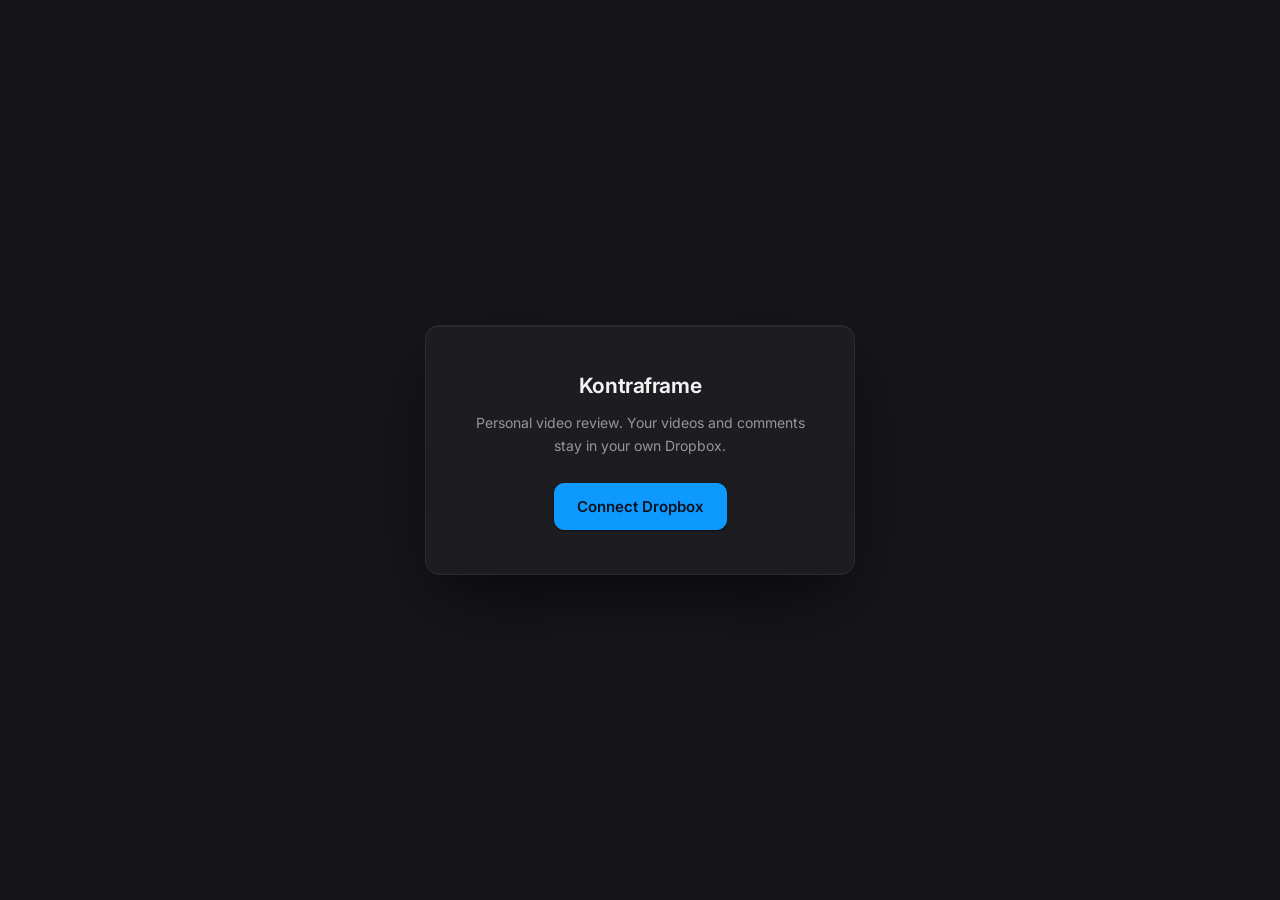
==== commit 0ded8db2: "Replace emoji annotation icons with the app's own line-icon set The annotation toolbar's Pen/Arrow/B" ====
--- a/index.html
+++ b/index.html
@@ -36,7 +36,9 @@
   <link rel="modulepreload" href="js/player.js">
   <link rel="modulepreload" href="js/annotations.js">
   <link rel="modulepreload" href="js/comments.js">
+  <link rel="modulepreload" href="js/annot-icons.js">
   <link rel="modulepreload" href="js/authors.js">
+  <link rel="modulepreload" href="js/covers.js">
   <link rel="modulepreload" href="js/timecode.js">
   <link rel="modulepreload" href="js/share.js">
   <link rel="modulepreload" href="js/settings.js">
--- a/css/app.css
+++ b/css/app.css
@@ -1,5 +1,8 @@
 /* ───────────────────────────────────────────────────────────────────────────
-   Kontraframe — dark review theme.
+   Kontraframe — dark review theme, modelled on Figma's own app chrome: a
+   neutral (not navy-tinted) charcoal ramp so cover art and video frames stay
+   the most saturated things on screen, a flush sidebar+header shell rather
+   than a separate lighter panel, and Figma's own blue for the one accent.
 
    Everything derives from the tokens below: surfaces are a four-step ramp
    (page → panel → raised → hover) rather than flat fills, so depth comes from
@@ -9,30 +12,31 @@
   color-scheme: dark;
 
   /* surfaces, darkest to lightest */
-  --bg: #0f1115;
-  --surface: #16181e;
-  --surface-2: #1c1f26;
-  --surface-3: #23272f;
+  --bg: #16161a;
+  --surface: #1c1c21;
+  --surface-2: #26262c;
+  --surface-3: #313138;
 
   /* text */
-  --text: #edeff3;
-  --text-dim: #8b929e;
-  --text-faint: #626976;
+  --text: #f2f2f3;
+  --text-dim: #96969e;
+  --text-faint: #6b6b73;
 
   /* lines */
-  --border: #262a32;
-  --border-strong: #343a45;
+  --border: #2b2b31;
+  --border-strong: #3a3a42;
 
   /* accents */
-  --accent: #6b93ff;
-  --accent-hover: #7fa2ff;
-  --accent-soft: rgba(107, 147, 255, 0.14);
+  --accent: #0d99ff;
+  --accent-hover: #38aeff;
+  --accent-soft: rgba(13, 153, 255, 0.16);
   --ok: #3ecf8e;
   --ok-soft: rgba(62, 207, 142, 0.14);
   --warn: #f5a623;
   --warn-soft: rgba(245, 166, 35, 0.14);
-  --danger: #ff5a67;
-  --danger-soft: rgba(255, 90, 103, 0.14);
+  --danger: #f24822;
+  --danger-hover: #ff6440;
+  --danger-soft: rgba(242, 72, 34, 0.14);
 
   /* radii */
   --r-sm: 6px;
@@ -40,17 +44,21 @@
   --r-lg: 14px;
   --r-pill: 999px;
 
-  /* elevation */
-  --shadow-sm: 0 1px 2px rgba(0, 0, 0, 0.35);
-  --shadow-md: 0 6px 20px -6px rgba(0, 0, 0, 0.5);
-  --shadow-lg: 0 28px 70px -16px rgba(0, 0, 0, 0.7);
+  /* elevation — a whisper of light along the top edge before the drop shadow,
+     the way a slightly raised surface actually catches light. Composed into
+     the token itself, so every card, button, modal and toolbar that already
+     opts into --shadow-* gets it for free; flat/ghost controls, which never
+     reference these tokens, are untouched. */
+  --shadow-sm: inset 0 1px 0 rgba(255, 255, 255, 0.045), 0 1px 2px rgba(0, 0, 0, 0.35);
+  --shadow-md: inset 0 1px 0 rgba(255, 255, 255, 0.05), 0 6px 20px -6px rgba(0, 0, 0, 0.5);
+  --shadow-lg: inset 0 1px 0 rgba(255, 255, 255, 0.06), 0 28px 70px -16px rgba(0, 0, 0, 0.7);
 
   /* motion */
   --ease: cubic-bezier(0.4, 0, 0.2, 1);
   --fast: 0.12s;
   --med: 0.2s;
 
-  --ring: 0 0 0 3px rgba(107, 147, 255, 0.35);
+  --ring: 0 0 0 3px rgba(13, 153, 255, 0.4);
   --font: "Inter", system-ui, -apple-system, sans-serif;
 
   /* Kept so any older rule or snippet referring to these still resolves. */
@@ -77,7 +85,7 @@
 
 #app { height: 100%; display: flex; flex-direction: column; }
 
-::selection { background: rgba(107, 147, 255, 0.3); }
+::selection { background: rgba(13, 153, 255, 0.32); }
 
 /* Thin, unobtrusive scrollbars — the default ones are heavy on dark panels. */
 * { scrollbar-width: thin; scrollbar-color: var(--surface-3) transparent; }
@@ -112,7 +120,7 @@
 .empty-note { padding: 32px 16px; text-align: center; color: var(--text-faint); }
 .error-note {
   color: var(--danger); background: var(--danger-soft);
-  border: 1px solid rgba(255, 90, 103, 0.25); border-radius: var(--r);
+  border: 1px solid rgba(242, 72, 34, 0.25); border-radius: var(--r);
   padding: 14px 16px; margin: 16px;
 }
 
@@ -120,7 +128,7 @@
 .app-header {
   display: flex; align-items: center; gap: 14px;
   padding: 0 20px; height: 54px; flex: none;
-  background: color-mix(in srgb, var(--surface) 85%, transparent);
+  background: color-mix(in srgb, var(--bg) 85%, transparent);
   backdrop-filter: blur(12px);
   border-bottom: 1px solid var(--border);
   position: relative; z-index: 10;
@@ -139,7 +147,86 @@
   padding-left: 2px; /* optical centring of the triangle */
 }
 
-main#main { flex: 1; min-height: 0; display: flex; flex-direction: column; }
+/* ── app shell: sidebar + routed content ── */
+.app-body { flex: 1; min-height: 0; display: flex; }
+main#main { flex: 1; min-width: 0; min-height: 0; display: flex; flex-direction: column; }
+
+/* A persistent project list, so switching projects is a click in place
+   rather than a trip back through the grid. */
+.sidebar {
+  flex: none; width: 218px; display: flex; flex-direction: column;
+  padding: 12px 10px; gap: 2px;
+  background: var(--bg); border-right: 1px solid var(--border);
+  overflow-y: auto;
+}
+.sidebar-head {
+  display: flex; align-items: center; justify-content: space-between;
+  margin: 16px 8px 4px;
+}
+.sidebar-head h4 { margin: 0; }
+.sidebar-add {
+  font: inherit; font-size: 16px; line-height: 1; font-weight: 400;
+  color: var(--text-faint); background: none; border: none; cursor: pointer;
+  width: 20px; height: 20px; border-radius: var(--r-sm);
+  display: inline-flex; align-items: center; justify-content: center;
+  transition: background var(--fast) var(--ease), color var(--fast) var(--ease);
+}
+.sidebar-add:hover { background: var(--surface-2); color: var(--text); }
+
+.sidebar-list { display: flex; flex-direction: column; gap: 1px; min-height: 0; }
+.sidebar-item {
+  display: flex; align-items: center; gap: 9px; width: 100%;
+  font: inherit; font-size: 13px; text-align: left; cursor: pointer;
+  color: var(--text-dim); background: none; border: none;
+  padding: 7px 8px; border-radius: var(--r-sm);
+  transition: background var(--fast) var(--ease), color var(--fast) var(--ease);
+}
+.sidebar-item:hover { background: var(--surface-2); color: var(--text); }
+.sidebar-item.active { background: var(--surface-2); color: var(--text); font-weight: 500; }
+/* currentColor, so the icon follows the same hover/active colour as the label
+   beside it without a second rule to keep in step. */
+.sidebar-item .icon-16 { flex: none; width: 15px; height: 15px; opacity: 0.9; }
+.sidebar-item-label {
+  min-width: 0; white-space: nowrap; overflow: hidden; text-overflow: ellipsis;
+}
+
+/* The disclosure triangle sits beside the project row rather than inside it,
+   so clicking it (expand/collapse) and clicking the row itself (open the
+   project) stay two separate gestures rather than one button trying to be
+   both. */
+.sidebar-row { display: flex; align-items: center; gap: 1px; }
+.sidebar-row .sidebar-item { flex: 1; min-width: 0; }
+/* A real target, not a sliver: the negative margin this used to lean on for
+   tight spacing put it and the row button one pixel apart with an ambiguous
+   boundary between them, which is exactly where a real click — as opposed to
+   a script's — lands slightly off and hits the wrong one. */
+.sidebar-toggle {
+  flex: none; width: 26px; height: 30px; padding: 0;
+  display: inline-flex; align-items: center; justify-content: center;
+  color: var(--text-faint); background: none; border: none; cursor: pointer;
+  border-radius: var(--r-sm);
+  transition: background var(--fast) var(--ease), color var(--fast) var(--ease);
+}
+.sidebar-toggle:hover, .sidebar-toggle:focus-visible { background: var(--surface-2); color: var(--text); }
+.icon-chevron { width: 11px; height: 11px; transition: transform var(--fast) var(--ease); }
+.sidebar-toggle.expanded .icon-chevron { transform: rotate(90deg); }
+
+/* A project's folders, one level deep and indented under it — loaded the
+   first time the triangle opens, kept afterward. */
+.sidebar-subtree { display: flex; flex-direction: column; gap: 1px; margin-bottom: 2px; }
+.sidebar-item-group { padding-left: 30px; font-size: 12.5px; }
+.sidebar-empty, .sidebar-error {
+  margin: 3px 8px 5px 30px; font-size: 12px; color: var(--text-faint);
+}
+.sidebar-error { color: var(--danger); }
+
+/* The player wants the width back; it drops the sidebar the same way the
+   comments panel already gives up its column on a narrow screen. */
+.app-body.review-mode .sidebar { display: none; }
+
+@media (max-width: 900px) {
+  .sidebar { display: none; }
+}
 
 /* ── buttons ── */
 .btn {
@@ -164,7 +251,7 @@
   background: var(--danger); border-color: var(--danger); color: #fff;
   font-weight: 600; box-shadow: var(--shadow-sm);
 }
-.btn-danger:hover { background: #ff6d78; border-color: #ff6d78; }
+.btn-danger:hover { background: var(--danger-hover); border-color: var(--danger-hover); }
 
 .btn-sm { padding: 5px 10px; font-size: 12.5px; border-radius: var(--r-sm); }
 .btn-lg { padding: 11px 22px; font-size: 15px; border-radius: var(--r); }
@@ -217,9 +304,9 @@
   min-width: 4.5em; max-width: 15em;
   padding: 7px 27px 7px 11px;
   background-repeat: no-repeat; background-position: right 9px center;
-  background-image: url("data:image/svg+xml,%3Csvg xmlns='http://www.w3.org/2000/svg' width='9' height='6' viewBox='0 0 9 6'%3E%3Cpath d='M1 1l3.5 3.5L8 1' fill='none' stroke='%238b929e' stroke-width='1.5' stroke-linecap='round' stroke-linejoin='round'/%3E%3C/svg%3E");
-}
-.select:hover { background-image: url("data:image/svg+xml,%3Csvg xmlns='http://www.w3.org/2000/svg' width='9' height='6' viewBox='0 0 9 6'%3E%3Cpath d='M1 1l3.5 3.5L8 1' fill='none' stroke='%23edeff3' stroke-width='1.5' stroke-linecap='round' stroke-linejoin='round'/%3E%3C/svg%3E"); }
+  background-image: url("data:image/svg+xml,%3Csvg xmlns='http://www.w3.org/2000/svg' width='9' height='6' viewBox='0 0 9 6'%3E%3Cpath d='M1 1l3.5 3.5L8 1' fill='none' stroke='%2396969e' stroke-width='1.5' stroke-linecap='round' stroke-linejoin='round'/%3E%3C/svg%3E");
+}
+.select:hover { background-image: url("data:image/svg+xml,%3Csvg xmlns='http://www.w3.org/2000/svg' width='9' height='6' viewBox='0 0 9 6'%3E%3Cpath d='M1 1l3.5 3.5L8 1' fill='none' stroke='%23f2f2f3' stroke-width='1.5' stroke-linecap='round' stroke-linejoin='round'/%3E%3C/svg%3E"); }
 .select option { background: var(--surface); color: var(--text); }
 .select-sm { padding: 4px 24px 4px 9px; font-size: 12px; background-position: right 8px center; }
 
@@ -250,7 +337,12 @@
 .auth-card p { margin: 0 0 26px; line-height: 1.6; }
 
 /* ── pages ── */
-.page { padding: 32px; max-width: 1140px; width: 100%; margin: 0 auto; overflow-y: auto; }
+/* Full width, like Frame.io's own browser — a centred column with a capped
+   width just leaves two equal gutters of dead space on anything wider than a
+   laptop. The grid already reflows into more columns as space grows
+   (auto-fill), and the list's own columns have fixed widths, so nothing here
+   needs a ceiling to stay readable. */
+.page { padding: 32px; overflow-y: auto; }
 .page-head { display: flex; align-items: center; gap: 12px; margin-bottom: 24px; }
 .page-head h1 { margin: 0; }
 
@@ -269,6 +361,21 @@
   border: 1px solid var(--accent); border-radius: var(--r);
   box-shadow: var(--shadow-md);
 }
+
+/* ── view toggle (grid / list, Figma's own pair of icons in its file browser) ── */
+.view-toggle {
+  display: inline-flex; align-items: center; gap: 2px; flex: none;
+  background: var(--surface-2); border: 1px solid var(--border);
+  border-radius: var(--r-sm); padding: 2px;
+}
+.view-toggle-btn {
+  font: inherit; background: none; border: none; cursor: pointer;
+  color: var(--text-faint); padding: 5px 7px; border-radius: 5px;
+  display: inline-flex; align-items: center; justify-content: center;
+  transition: background var(--fast) var(--ease), color var(--fast) var(--ease);
+}
+.view-toggle-btn:hover { color: var(--text); }
+.view-toggle-btn.active { background: var(--surface-3); color: var(--text); }
 
 /* ── project grid ── */
 .project-grid { display: grid; grid-template-columns: repeat(auto-fill, minmax(230px, 1fr)); gap: 14px; }
@@ -287,11 +394,11 @@
 }
 .project-card h3 { margin: 0; font-size: 15px; }
 .project-card p { margin: 0; font-size: 12.5px; color: var(--text-faint); }
-.card-delete {
-  position: absolute; top: 8px; right: 8px;
-  font-size: 12px; opacity: 0; transition: opacity var(--fast) var(--ease);
-}
-.project-card:hover .card-delete, .card-delete:focus-visible { opacity: 1; }
+/* Date on the left, the card's menu on the right — as on a video card. The
+   button is pulled out to the card's edge so the dots line up with the padding
+   rather than sitting a button's worth of air inside it. */
+.card-foot { display: flex; align-items: center; gap: 8px; margin-right: -7px; }
+.card-foot p { min-width: 0; white-space: nowrap; overflow: hidden; text-overflow: ellipsis; }
 
 .project-card-new {
   align-items: center; justify-content: center; gap: 8px;
@@ -300,16 +407,239 @@
 .project-card-new:hover { color: var(--accent); border-color: var(--accent); background: var(--accent-soft); }
 .project-card-new .plus { font-size: 22px; line-height: 1; font-weight: 300; }
 
-/* ── video rows ── */
-.video-list { display: flex; flex-direction: column; gap: 6px; }
+/* ── project list — the grid's row-layout counterpart ── */
+.project-list { display: flex; flex-direction: column; }
+.project-list-head {
+  display: grid; grid-template-columns: 40px 1fr 160px 30px;
+  align-items: center; gap: 14px;
+  padding: 0 12px 8px; margin: 0 0 4px;
+  border-bottom: 1px solid var(--border);
+  font-size: 11px; font-weight: 600; color: var(--text-faint);
+  text-transform: uppercase; letter-spacing: 0.07em;
+}
+.project-row {
+  display: grid; grid-template-columns: 40px 1fr 160px 30px;
+  align-items: center; gap: 14px;
+  padding: 7px 12px; cursor: pointer; color: var(--text);
+  border-radius: var(--r-sm); border-bottom: 1px solid var(--border);
+  transition: background var(--fast) var(--ease);
+}
+.project-row:last-child { border-bottom: none; }
+.project-row:hover { background: var(--surface-2); }
+.project-row-swatch {
+  width: 40px; height: 40px; border-radius: var(--r-sm); flex: none;
+  background:
+    radial-gradient(115% 90% at 78% 16%, var(--g2), transparent 62%),
+    linear-gradient(155deg, var(--g1), var(--g3));
+}
+.project-row-name {
+  margin: 0; min-width: 0; font-size: 13.5px; font-weight: 500; letter-spacing: -0.005em;
+  color: var(--text); white-space: nowrap; overflow: hidden; text-overflow: ellipsis;
+}
+/* A plain row, not a boxed CTA — a dashed rectangle stretched across every
+   column just to frame one "+" tile read as an empty, half-finished row
+   rather than an inviting one. Muted like the rest of the list until
+   hovered, same as everything else here. */
+.project-row-new { color: var(--text-faint); }
+.project-row-new:hover { color: var(--accent); background: var(--accent-soft); }
+.project-row-swatch-new {
+  display: flex; align-items: center; justify-content: center;
+  background: var(--surface-2); border-radius: var(--r-sm);
+  font-size: 17px; font-weight: 300; line-height: 1;
+}
+.project-row-new:hover .project-row-swatch-new { background: var(--accent-soft); color: var(--accent); }
+
+/* ── video cards ── */
+.video-grid { display: grid; grid-template-columns: repeat(auto-fill, minmax(258px, 1fr)); gap: 18px; }
+.video-card {
+  position: relative; cursor: pointer; color: var(--text);
+  background: var(--surface); border: 1px solid var(--border);
+  border-radius: var(--r-lg); overflow: hidden;
+  display: flex; flex-direction: column;
+  transition: border-color var(--med) var(--ease), transform var(--med) var(--ease),
+              box-shadow var(--med) var(--ease);
+}
+.video-card:hover {
+  border-color: var(--border-strong);
+  transform: translateY(-2px); box-shadow: var(--shadow-md);
+}
+
+/* Cover art. The three stops come from the card's inline style — a blob of the
+   lighter colour off the top-right over a diagonal base, which is what gives
+   these their depth instead of reading as a flat swatch. */
+/* 16:9, uncropped. A squarer cover would be taller still, but it would cut a
+   quarter off the sides of every frame — and a motion-design frame is very
+   often a logo or a lockup sitting exactly there. The card gets its height
+   from the block underneath instead. */
+.video-poster {
+  position: relative; aspect-ratio: 16 / 9; overflow: hidden;
+  background:
+    radial-gradient(115% 90% at 78% 16%, var(--g2), transparent 62%),
+    linear-gradient(155deg, var(--g1), var(--g3));
+}
+/* A frame from the cut itself, over the gradient rather than instead of it —
+   the gradient is the loading state and the fallback. Faded in only once a
+   frame has been decoded, so a card never flashes an empty black box.
+   object-fit:contain rather than cover — a portrait or square cut cropped to
+   16:9 loses the parts of the frame that actually say what it is; the card's
+   own background:#000 letterboxes it instead. */
+.video-preview {
+  position: absolute; inset: 0; z-index: 0;
+  width: 100%; height: 100%; object-fit: contain;
+  opacity: 0; pointer-events: none; background: #000;
+  transition: opacity var(--med) var(--ease);
+}
+.video-preview.ready { opacity: 1; }
+
+/* Length of the cut, over the frame's bottom corner. Only the file knows it,
+   so the badge arrives with the frame rather than being promised beforehand. */
+.video-duration {
+  position: absolute; right: 8px; bottom: 8px; z-index: 2;
+  padding: 2px 7px; border-radius: var(--r-sm);
+  font-size: 11px; font-weight: 600; font-variant-numeric: tabular-nums;
+  color: #fff; background: rgba(9, 11, 16, 0.78);
+  opacity: 0; transition: opacity var(--fast) var(--ease);
+}
+.video-duration.ready { opacity: 1; }
+/* The status colours are soft translucent fills built for a dark panel, and
+   would all but vanish on a bright gradient — so on the poster the pill keeps
+   its text colour but sits on a scrim of its own. */
+/* On the review screen this pill is a control in a toolbar and earns its size.
+   Here it sits on the picture, where the picture should be the loudest thing —
+   so it shrinks to a marker, keeps the status colour that makes the grid
+   scannable, and takes a scrim to survive a bright frame under it. */
+.video-poster .status-pill {
+  position: absolute; top: 9px; left: 9px; z-index: 2;
+  font-size: 10.5px; padding: 3px 9px; letter-spacing: 0.015em;
+  background-color: rgba(9, 11, 16, 0.66); border-color: rgba(255, 255, 255, 0.14);
+  backdrop-filter: blur(6px);
+  box-shadow: 0 1px 6px rgba(0, 0, 0, 0.25);
+}
+.video-poster .status-select { padding-right: 21px; background-position: right 7px center; }
+/* The card's own words, under the frame rather than over it. No divider: the
+   frame's edge already separates them, and a rule between the two only adds
+   another line to a grid that has plenty. */
+.video-card-body {
+  display: flex; flex-direction: column; gap: 2px;
+  padding: 11px 12px 12px;
+}
+.video-card-name {
+  margin: 0; font-size: 14px; font-weight: 600; letter-spacing: -0.01em;
+  color: var(--text);
+  white-space: nowrap; overflow: hidden; text-overflow: ellipsis;
+}
+/* One line, cut short if it has to be — a card can be narrow, and a wrapping
+   line here would push every card in the row taller. */
+.video-card-meta {
+  display: flex; align-items: center; gap: 8px; font-size: 12px;
+  margin-right: -7px;   /* dots out to the card's padding edge */
+}
+.video-card-meta .dim {
+  min-width: 0; white-space: nowrap; overflow: hidden; text-overflow: ellipsis;
+}
+/* Everything the card can do lives behind this — right-click, or here. */
+.card-menu-btn {
+  flex: none; display: inline-flex; align-items: center; justify-content: center;
+  /* The icon is 15×4; the box around it is what makes it clickable. */
+  min-width: 30px; min-height: 26px; padding: 0; color: var(--text-faint);
+}
+.card-menu-btn:hover, .card-menu-btn:focus-visible { color: var(--text); }
+.icon-dots { display: block; width: 15px; height: 4px; }
+/* Base size for every plain 16×16 glyph (view-toggle, etc). Sidebar and the
+   empty-folder mosaic size their own — those rules are more specific and win. */
+.icon-16 { display: block; width: 16px; height: 16px; flex: none; }
+
+/* The card being dragged, and the folder (or "← ProjectName") it could land
+   on — the browser draws its own drag ghost, so these only need to mark the
+   two ends of the gesture. */
+.video-card.dragging { opacity: 0.4; }
+.video-card.drop-target-active {
+  border-color: var(--accent); box-shadow: 0 0 0 2px var(--accent-soft);
+}
+.page-head .btn-link.drop-target-active { background: var(--accent-soft); color: var(--accent); }
+
+/* A folder's cover: up to four of its videos' own posters, tiled — a peek
+   inside rather than a fifth colour invented just for the folder. Reuses
+   .video-poster for the 16:9 box and rounded clipping; only the fill differs. */
+.folder-mosaic {
+  display: grid; grid-template-columns: 1fr 1fr; grid-template-rows: 1fr 1fr;
+  gap: 2px; background: var(--surface-3);
+}
+.mosaic-tile {
+  /* position:relative so a fetched frame's inset:0 clips to this one cell
+     instead of the whole mosaic — .video-preview otherwise sizes itself
+     against the nearest positioned ancestor, which would be the mosaic. */
+  position: relative; overflow: hidden;
+  background:
+    radial-gradient(115% 90% at 78% 16%, var(--g2), transparent 62%),
+    linear-gradient(155deg, var(--g1), var(--g3));
+}
+/* An empty folder has nothing to tile, so it falls back to a plain gradient
+   with a glyph — the same treatment an ungrouped video gets before its own
+   frame arrives. */
+.folder-mosaic.empty {
+  display: flex; align-items: center; justify-content: center;
+  background:
+    radial-gradient(115% 90% at 78% 16%, var(--g2), transparent 62%),
+    linear-gradient(155deg, var(--g1), var(--g3));
+}
+.folder-mosaic.empty .icon-16 { width: 30px; height: 30px; color: rgba(255, 255, 255, 0.55); }
+
+/* ── video list — Figma's own row layout as the alternative to the grid ── */
+.video-list { display: flex; flex-direction: column; }
+.video-list-head {
+  display: grid; grid-template-columns: 56px 1fr 140px 110px 100px 30px;
+  align-items: center; gap: 14px;
+  padding: 0 12px 8px; margin: 0 0 4px;
+  border-bottom: 1px solid var(--border);
+  font-size: 11px; font-weight: 600; color: var(--text-faint);
+  text-transform: uppercase; letter-spacing: 0.07em;
+}
 .video-row {
-  display: flex; align-items: center; gap: 12px; cursor: pointer;
-  background: var(--surface); border: 1px solid var(--border);
-  border-radius: var(--r); padding: 13px 16px;
-  transition: border-color var(--fast) var(--ease), background var(--fast) var(--ease);
-}
-.video-row:hover { border-color: var(--border-strong); background: var(--surface-2); }
-.video-row-name { font-weight: 550; letter-spacing: -0.01em; }
+  display: grid; grid-template-columns: 56px 1fr 140px 110px 100px 30px;
+  align-items: center; gap: 14px;
+  padding: 6px 12px; cursor: pointer; color: var(--text);
+  border-radius: var(--r-sm); border-bottom: 1px solid var(--border);
+  transition: background var(--fast) var(--ease);
+}
+.video-row:last-child { border-bottom: none; }
+.video-row:hover { background: var(--surface-2); }
+/* Same gradient-or-frame poster as the grid, just sized to the row's own
+   thumbnail column instead of a full card — the row's own radius clips it,
+   since nothing else here does. */
+.video-row-thumb { width: 56px; flex: none; border-radius: var(--r-sm); overflow: hidden; }
+.video-row-name {
+  margin: 0; min-width: 0; font-size: 13.5px; font-weight: 500; letter-spacing: -0.005em;
+  color: var(--text); white-space: nowrap; overflow: hidden; text-overflow: ellipsis;
+}
+.video-row-meta {
+  font-size: 12.5px; white-space: nowrap; overflow: hidden; text-overflow: ellipsis;
+}
+.video-row .status-pill { justify-self: start; white-space: nowrap; }
+.video-row .card-menu-btn { justify-self: end; }
+.video-row.dragging { opacity: 0.4; }
+.video-row.drop-target-active { background: var(--accent-soft); }
+
+/* ── context menu ── */
+.context-menu {
+  position: fixed; z-index: 60; min-width: 168px; padding: 5px;
+  display: flex; flex-direction: column; gap: 1px;
+  background: var(--surface-2); border: 1px solid var(--border-strong);
+  border-radius: var(--r); box-shadow: var(--shadow-md);
+}
+.context-menu-item {
+  font: inherit; font-size: 13px; text-align: left; cursor: pointer;
+  background: none; border: none; color: var(--text);
+  padding: 7px 10px; border-radius: var(--r-sm);
+  transition: background var(--fast) var(--ease), color var(--fast) var(--ease);
+}
+.context-menu-item:hover, .context-menu-item:focus-visible {
+  outline: none; background: var(--surface-3);
+}
+.context-menu-item.danger { color: var(--danger); }
+.context-menu-item.danger:hover, .context-menu-item.danger:focus-visible {
+  background: var(--danger-soft); color: var(--danger);
+}
 
 .badge {
   background: var(--surface-2); border: 1px solid var(--border);
@@ -340,17 +670,60 @@
 .status-select option { background: var(--surface); color: var(--text); font-weight: 500; }
 /* background-color, not the background shorthand: these classes combine with
    .status-select, whose dropdown arrow is a background-image. */
-.status-review { background-color: var(--accent-soft); color: var(--accent); border-color: rgba(107, 147, 255, 0.25); }
+.status-review { background-color: var(--accent-soft); color: var(--accent); border-color: rgba(13, 153, 255, 0.28); }
 .status-changes { background-color: var(--warn-soft); color: var(--warn); border-color: rgba(245, 166, 35, 0.25); }
 .status-approved { background-color: var(--ok-soft); color: var(--ok); border-color: rgba(62, 207, 142, 0.25); }
 .status-select.status-review {
-  background-image: url("data:image/svg+xml,%3Csvg xmlns='http://www.w3.org/2000/svg' width='9' height='6' viewBox='0 0 9 6'%3E%3Cpath d='M1 1l3.5 3.5L8 1' fill='none' stroke='%236b93ff' stroke-width='1.6' stroke-linecap='round' stroke-linejoin='round'/%3E%3C/svg%3E");
+  background-image: url("data:image/svg+xml,%3Csvg xmlns='http://www.w3.org/2000/svg' width='9' height='6' viewBox='0 0 9 6'%3E%3Cpath d='M1 1l3.5 3.5L8 1' fill='none' stroke='%230d99ff' stroke-width='1.6' stroke-linecap='round' stroke-linejoin='round'/%3E%3C/svg%3E");
 }
 .status-select.status-changes {
   background-image: url("data:image/svg+xml,%3Csvg xmlns='http://www.w3.org/2000/svg' width='9' height='6' viewBox='0 0 9 6'%3E%3Cpath d='M1 1l3.5 3.5L8 1' fill='none' stroke='%23f5a623' stroke-width='1.6' stroke-linecap='round' stroke-linejoin='round'/%3E%3C/svg%3E");
 }
 .status-select.status-approved {
   background-image: url("data:image/svg+xml,%3Csvg xmlns='http://www.w3.org/2000/svg' width='9' height='6' viewBox='0 0 9 6'%3E%3Cpath d='M1 1l3.5 3.5L8 1' fill='none' stroke='%233ecf8e' stroke-width='1.6' stroke-linecap='round' stroke-linejoin='round'/%3E%3C/svg%3E");
+}
+
+/* ── the list a select drops down ──
+   Everything above styles the closed select; the list it opens was drawn by
+   the OS — a black panel with the system accent on the highlighted row and
+   the system font. It was the one corner of the app the theme could not
+   reach. base-select hands that list back to CSS.
+
+   All of it is progressive enhancement: where base-select is missing the
+   select keeps its own chevron and its native list, exactly as before. Which
+   is also why the rules sit here, after those the closed pill depends on. */
+@supports (appearance: base-select) {
+  .select, .status-select { appearance: base-select; }
+
+  /* Both selects already draw a chevron as a background image — the status one
+     in the pill's own colour — so the icon base-select adds would be a second. */
+  .select::picker-icon, .status-select::picker-icon { display: none; }
+
+  .select::picker(select), .status-select::picker(select) {
+    appearance: base-select;
+    margin-top: 5px; padding: 5px;
+    background: var(--surface-2);
+    border: 1px solid var(--border-strong); border-radius: var(--r);
+    box-shadow: var(--shadow-md);
+  }
+
+  .select option, .status-select option {
+    display: flex; align-items: center; gap: 10px;
+    padding: 7px 10px; border-radius: var(--r-sm);
+    font: inherit; font-size: 13px; font-weight: 500; letter-spacing: normal;
+    color: var(--text); background: transparent; cursor: pointer;
+    transition: background var(--fast) var(--ease);
+  }
+  .select option:hover, .status-select option:hover,
+  .select option:focus, .status-select option:focus {
+    background: var(--surface-3);
+  }
+  /* The tick marks the current choice, so it goes to the trailing edge and the
+     row keeps its own colour — a status must not be recoloured to say "this
+     one is selected" when its colour is the thing it is saying. */
+  .select option::checkmark, .status-select option::checkmark {
+    order: 1; margin-left: auto; font-size: 11px; color: var(--accent);
+  }
 }
 
 /* ── review screen ── */
@@ -467,11 +840,13 @@
 .tool-btn {
   font: inherit; font-size: 12.5px; color: var(--text-dim); cursor: pointer;
   background: none; border: 1px solid transparent; border-radius: var(--r-sm);
-  padding: 5px 11px;
+  padding: 5px 11px 5px 9px;
+  display: inline-flex; align-items: center; gap: 6px;
   transition: color var(--fast) var(--ease), background var(--fast) var(--ease);
 }
+.tool-btn .icon-16 { width: 14px; height: 14px; }
 .tool-btn:hover { color: var(--text); background: var(--surface-2); }
-.tool-btn.active { color: var(--accent); background: var(--accent-soft); border-color: rgba(107, 147, 255, 0.3); }
+.tool-btn.active { color: var(--accent); background: var(--accent-soft); border-color: rgba(13, 153, 255, 0.32); }
 .toolbar-sep { width: 1px; height: 18px; background: var(--border); }
 .color-btn {
   width: 18px; height: 18px; border-radius: 50%; cursor: pointer;
@@ -539,7 +914,10 @@
 .comment:hover .resolve-check, .comment.selected .resolve-check { opacity: 1; }
 .comment-body { display: flex; align-items: baseline; gap: 8px; }
 .comment-text { white-space: pre-wrap; word-break: break-word; line-height: 1.5; }
-.annot-flag { font-size: 11px; flex: none; }
+/* align-self overrides the comment-body row's own baseline alignment — an
+   icon has no text baseline to line up on the way the emoji it replaced did. */
+.annot-flag { display: inline-flex; flex: none; align-self: center; color: var(--text-faint); }
+.annot-flag .icon-16 { width: 12px; height: 12px; }
 /* Every note carries three controls; at full strength they shout louder than
    the comments. Dimmed until the note is hovered, focused or selected — still
    present and readable, so nothing becomes hard to find. */
@@ -579,7 +957,7 @@
   transition: background var(--fast) var(--ease);
 }
 .tc-chip.pinned { border-color: var(--accent); }
-.tc-link:hover { background: rgba(107, 147, 255, 0.26); }
+.tc-link:hover { background: rgba(13, 153, 255, 0.26); }
 
 /* ── composer ── */
 .composer { flex: none; padding: 12px 16px 16px; border-top: 1px solid var(--border); background: var(--surface); }
@@ -632,7 +1010,7 @@
   max-width: 80vw; box-shadow: var(--shadow-lg);
 }
 .toast.show { opacity: 1; transform: translate(-50%, 0); }
-.toast[data-kind="error"] { border-color: var(--danger); color: #ffd8db; }
+.toast[data-kind="error"] { border-color: var(--danger); color: #ffd9cc; }
 
 /* ── spinner ── */
 .spinner-wrap {
@@ -676,6 +1054,12 @@
 /* ── responsive: sidebar drops below the player ── */
 @media (max-width: 860px) {
   .page { padding: 20px 16px; }
+  /* The version and uploaded-date columns are the ones a narrow screen can
+     least afford — thumbnail, name, status and the menu are what a row is for. */
+  .video-list-head, .video-row { grid-template-columns: 44px 1fr auto 30px; }
+  .video-list-head span:nth-child(4), .video-list-head span:nth-child(5),
+  .video-row-meta { display: none; }
+  .video-row-thumb { width: 44px; }
   .review-stage { flex-direction: column; overflow-y: auto; }
   .player-area { flex: none; padding: 12px; }
   .video-wrap { aspect-ratio: 16 / 9; flex: none; }
